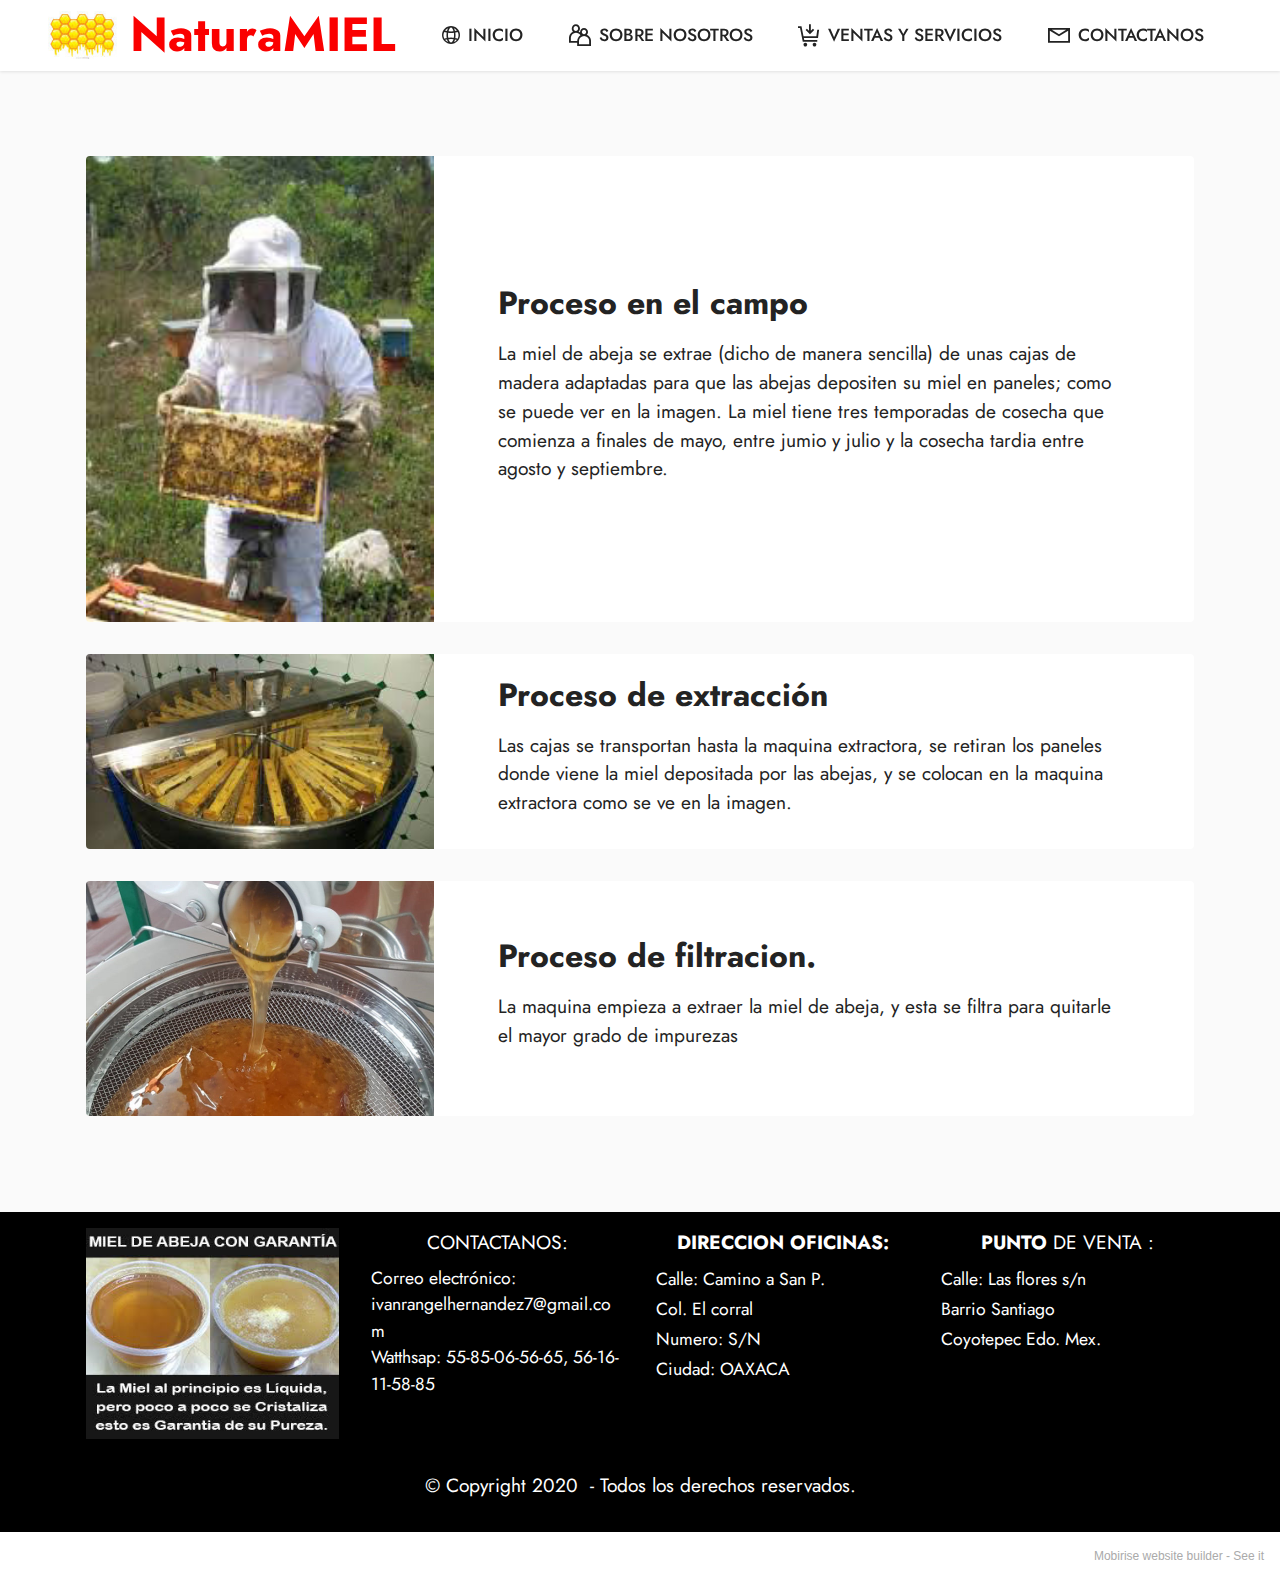
==== page5.html @ b6a9af8c "Add files via upload" ====
<!DOCTYPE html>
<html  >
<head>
  <!-- Site made with Mobirise Website Builder v5.2.0, https://mobirise.com -->
  <meta charset="UTF-8">
  <meta http-equiv="X-UA-Compatible" content="IE=edge">
  <meta name="generator" content="Mobirise v5.2.0, mobirise.com">
  <meta name="viewport" content="width=device-width, initial-scale=1, minimum-scale=1">
  <link rel="shortcut icon" href="assets/images/honeycomb-vector-background-128x90.png" type="image/x-icon">
  <meta name="description" content="">
  
  
  <title>extraccion&nbsp;</title>
  <link rel="stylesheet" href="assets/web/assets/mobirise-icons2/mobirise2.css">
  <link rel="stylesheet" href="assets/tether/tether.min.css">
  <link rel="stylesheet" href="assets/bootstrap/css/bootstrap.min.css">
  <link rel="stylesheet" href="assets/bootstrap/css/bootstrap-grid.min.css">
  <link rel="stylesheet" href="assets/bootstrap/css/bootstrap-reboot.min.css">
  <link rel="stylesheet" href="assets/web/assets/gdpr-plugin/gdpr-styles.css">
  <link rel="stylesheet" href="assets/dropdown/css/style.css">
  <link rel="stylesheet" href="assets/socicon/css/styles.css">
  <link rel="stylesheet" href="assets/theme/css/style.css">
  <link rel="preload" as="style" href="assets/mobirise/css/mbr-additional.css"><link rel="stylesheet" href="assets/mobirise/css/mbr-additional.css" type="text/css">
  
  
  
  
</head>
<body>
  
  <section class="menu menu2 cid-sdBqnaaaSC" once="menu" id="menu2-14">
    
    <nav class="navbar navbar-dropdown navbar-fixed-top navbar-expand-lg">
        <div class="container-fluid">
            <div class="navbar-brand">
                <span class="navbar-logo">
                    <a href="https://mobiri.se">
                        <img src="assets/images/honeycomb-vector-background-96x67.jpg" alt="Mobirise" style="height: 3rem;">
                    </a>
                </span>
                <span class="navbar-caption-wrap"><a class="navbar-caption text-secondary text-primary display-2" href="index.html">NaturaMIEL&nbsp;</a></span>
            </div>
            <button class="navbar-toggler" type="button" data-toggle="collapse" data-target="#navbarSupportedContent" aria-controls="navbarNavAltMarkup" aria-expanded="false" aria-label="Toggle navigation">
                <div class="hamburger">
                    <span></span>
                    <span></span>
                    <span></span>
                    <span></span>
                </div>
            </button>
            <div class="collapse navbar-collapse" id="navbarSupportedContent">
                <ul class="navbar-nav nav-dropdown nav-right" data-app-modern-menu="true"><li class="nav-item"><a class="nav-link link text-black text-primary display-4" href="index.html"><span class="mobi-mbri mobi-mbri-globe-2 mbr-iconfont mbr-iconfont-btn" style="font-size: 18px;"></span>INICIO</a></li><li class="nav-item"><a class="nav-link link text-black text-primary display-4" href="page6.html"><span class="mobi-mbri mobi-mbri-users mbr-iconfont mbr-iconfont-btn"></span>SOBRE NOSOTROS</a></li>
                    <li class="nav-item"><a class="nav-link link text-black text-primary display-4" href="page1.html"><span class="mobi-mbri mobi-mbri-cart-add mbr-iconfont mbr-iconfont-btn"></span>VENTAS Y SERVICIOS</a></li>
                    <li class="nav-item"><a class="nav-link link text-black text-primary display-4" href="page2.html"><span class="mobi-mbri mobi-mbri-letter mbr-iconfont mbr-iconfont-btn"></span>CONTACTANOS&nbsp;</a>
                    </li></ul>
                
                
            </div>
        </div>
    </nav>
</section>

<section class="features8 cid-sdDfFu7Eoj" xmlns="http://www.w3.org/1999/html" id="features9-16">
    
    

    

    <div class="container">
        <div class="card">
            <div class="card-wrapper">
                <div class="row align-items-center">
                    <div class="col-12 col-md-4">
                        <div class="image-wrapper">
                            <img src="assets/images/images-194x260.jpg" alt="Mobirise">
                        </div>
                    </div>
                    <div class="col-12 col-md">
                        <div class="card-box">
                            <div class="row">
                                <div class="col-md">
                                    <h6 class="card-title mbr-fonts-style display-5"><strong>Proceso en el campo</strong></h6>
                                    <p class="mbr-text mbr-fonts-style display-7">La miel de abeja se extrae (dicho de manera sencilla) de unas cajas de madera adaptadas para que las abejas depositen su miel en paneles; como se puede ver en la imagen. La miel tiene tres temporadas de cosecha que comienza a finales de mayo, entre jumio y julio y la cosecha tardia entre agosto y septiembre.</p>
                                </div>
                                
                                <div></div>
                            </div>
                        </div>
                    </div>
                </div>
            </div>
        </div>
        <div class="card">
            <div class="card-wrapper">
                <div class="row align-items-center">
                    <div class="col-12 col-md-4">
                        <div class="image-wrapper">
                            <img src="assets/images/extracion-miel-300x168.jpg" alt="Mobirise">
                        </div>
                    </div>
                    <div class="col-12 col-md">
                        <div class="card-box">
                            <div class="row">
                                <div class="col-md">
                                    <h6 class="card-title mbr-fonts-style display-5"><strong>Proceso de extracción</strong></h6>
                                    <p class="mbr-text mbr-fonts-style display-7">Las cajas se transportan hasta la maquina extractora, se retiran los paneles donde viene la miel depositada por las abejas, y se colocan en la maquina extractora como se ve en la imagen.</p>
                                </div>
                                
                                <div></div>
                            </div>
                        </div>
                    </div>
                </div>
            </div>
        </div>
        <div class="card">
            <div class="card-wrapper">
                <div class="row align-items-center">
                    <div class="col-12 col-md-4">
                        <div class="image-wrapper">
                            <img src="assets/images/extraccin-en-fro-de-la-miel-de-un-apicultor-696x470.jpg" alt="Mobirise">
                        </div>
                    </div>
                    <div class="col-12 col-md">
                        <div class="card-box">
                            <div class="row">
                                <div class="col-md">
                                    <h6 class="card-title mbr-fonts-style display-5"><strong>Proceso de filtracion.</strong></h6>
                                    <p class="mbr-text mbr-fonts-style display-7">La maquina empieza a extraer la miel de abeja, y esta se filtra para quitarle el mayor grado de impurezas</p>
                                </div>
                                
                                <div></div>
                            </div>
                        </div>
                    </div>
                </div>
            </div>
        </div>
    </div>
</section>

<section class="footer4 cid-sdCWhfjLCg" once="footers" id="footer4-15">

    
    
    <div class="container">
        <div class="row mbr-white">
            <div class="col-6 col-lg-3">
                <div class="media-wrap col-md-12 col-12">
                    <a href="https://mobiri.se/">
                        <img src="assets/images/garantia-la-miel-de-abeja-pura-se-cristaliza-300x250.jpg" alt="Mobirise">
                    </a>
                </div>
            </div>
            <div class="col-12 col-md-6 col-lg-3">
                <h5 class="mbr-section-subtitle mbr-fonts-style mb-2 display-7">CONTACTANOS:</h5>
                <p class="mbr-text mbr-fonts-style mb-4 display-4">Correo electrónico: ivanrangelhernandez7@gmail.com<br>Watthsap: 55-85-06-56-65, 56-16-11-58-85</p>
                
                
            </div>
            <div class="col-12 col-md-6 col-lg-3">
                <h5 class="mbr-section-subtitle mbr-fonts-style mb-2 display-7"><strong>DIRECCION OFICINAS:</strong></h5>
                <ul class="list mbr-fonts-style display-4">
                    <li class="mbr-text item-wrap">Calle: Camino a San P.</li><li class="mbr-text item-wrap">Col. El corral&nbsp;&nbsp;</li><li class="mbr-text item-wrap">Numero: S/N</li><li class="mbr-text item-wrap">Ciudad: OAXACA&nbsp;</li>
                </ul>
            </div>
            <div class="col-12 col-md-6 col-lg-3">
                <h5 class="mbr-section-subtitle mbr-fonts-style mb-2 display-7"><strong>PUNTO </strong>DE VENTA :</h5>
                <ul class="list mbr-fonts-style display-4">
                    <li class="mbr-text item-wrap">Calle: Las flores s/n</li><li class="mbr-text item-wrap">Barrio Santiago&nbsp;</li><li class="mbr-text item-wrap">Coyotepec Edo. Mex.</li>
                </ul>
            </div>
            <div class="col-12 mt-4">
                <p class="mbr-text mb-0 mbr-fonts-style copyright align-center display-7">
                    © Copyright 2020&nbsp; - Todos los derechos reservados.</p>
            </div>
        </div>
    </div>
</section><section style="background-color: #fff; font-family: -apple-system, BlinkMacSystemFont, 'Segoe UI', 'Roboto', 'Helvetica Neue', Arial, sans-serif; color:#aaa; font-size:12px; padding: 0; align-items: center; display: flex;"><a href="https://mobirise.site/m" style="flex: 1 1; height: 3rem; padding-left: 1rem;"></a><p style="flex: 0 0 auto; margin:0; padding-right:1rem;">Mobirise website builder - <a href="https://mobirise.site/n" style="color:#aaa;">See it</a></p></section><script src="assets/web/assets/jquery/jquery.min.js"></script>  <script src="assets/popper/popper.min.js"></script>  <script src="assets/tether/tether.min.js"></script>  <script src="assets/bootstrap/js/bootstrap.min.js"></script>  <script src="assets/smoothscroll/smooth-scroll.js"></script>  <script src="assets/dropdown/js/nav-dropdown.js"></script>  <script src="assets/dropdown/js/navbar-dropdown.js"></script>  <script src="assets/touchswipe/jquery.touch-swipe.min.js"></script>  <script src="assets/theme/js/script.js"></script>  
  
  
</body>
</html>
---- assets/web/assets/mobirise-icons2/mobirise2.css ----
@font-face {
  font-family: 'Moririse2';
  font-display: swap;
  src:  url('mobirise2.eot?f2bix4');
  src:  url('mobirise2.eot?f2bix4#iefix') format('embedded-opentype'),
    url('mobirise2.ttf?f2bix4') format('truetype'),
    url('mobirise2.woff?f2bix4') format('woff'),
    url('mobirise2.svg?f2bix4#mobirise2') format('svg');
  font-weight: normal;
  font-style: normal;
}

[class^="mobi-"], [class*=" mobi-"] {
  /* use !important to prevent issues with browser extensions that change fonts */
  font-family: 'Moririse2' !important;
  speak: none;
  font-style: normal;
  font-weight: normal;
  font-variant: normal;
  text-transform: none;
  line-height: 1;

  /* Better Font Rendering =========== */
  -webkit-font-smoothing: antialiased;
  -moz-osx-font-smoothing: grayscale;
}

.mobi-mbri-add-submenu:before {
  content: "\e900";
}
.mobi-mbri-alert:before {
  content: "\e901";
}
.mobi-mbri-align-center:before {
  content: "\e902";
}
.mobi-mbri-align-justify:before {
  content: "\e903";
}
.mobi-mbri-align-left:before {
  content: "\e904";
}
.mobi-mbri-align-right:before {
  content: "\e905";
}
.mobi-mbri-android:before {
  content: "\e906";
}
.mobi-mbri-apple:before {
  content: "\e907";
}
.mobi-mbri-arrow-down:before {
  content: "\e908";
}
.mobi-mbri-arrow-next:before {
  content: "\e909";
}
.mobi-mbri-arrow-prev:before {
  content: "\e90a";
}
.mobi-mbri-arrow-up:before {
  content: "\e90b";
}
.mobi-mbri-bold:before {
  content: "\e90c";
}
.mobi-mbri-bookmark:before {
  content: "\e90d";
}
.mobi-mbri-bootstrap:before {
  content: "\e90e";
}
.mobi-mbri-briefcase:before {
  content: "\e90f";
}
.mobi-mbri-browse:before {
  content: "\e910";
}
.mobi-mbri-bulleted-list:before {
  content: "\e911";
}
.mobi-mbri-calendar:before {
  content: "\e912";
}
.mobi-mbri-camera:before {
  content: "\e913";
}
.mobi-mbri-cart-add:before {
  content: "\e914";
}
.mobi-mbri-cart-full:before {
  content: "\e915";
}
.mobi-mbri-cash:before {
  content: "\e916";
}
.mobi-mbri-change-style:before {
  content: "\e917";
}
.mobi-mbri-chat:before {
  content: "\e918";
}
.mobi-mbri-clock:before {
  content: "\e919";
}
.mobi-mbri-close:before {
  content: "\e91a";
}
.mobi-mbri-cloud:before {
  content: "\e91b";
}
.mobi-mbri-code:before {
  content: "\e91c";
}
.mobi-mbri-contact-form:before {
  content: "\e91d";
}
.mobi-mbri-credit-card:before {
  content: "\e91e";
}
.mobi-mbri-cursor-click:before {
  content: "\e91f";
}
.mobi-mbri-cust-feedback:before {
  content: "\e920";
}
.mobi-mbri-database:before {
  content: "\e921";
}
.mobi-mbri-delivery:before {
  content: "\e922";
}
.mobi-mbri-desktop:before {
  content: "\e923";
}
.mobi-mbri-devices:before {
  content: "\e924";
}
.mobi-mbri-down:before {
  content: "\e925";
}
.mobi-mbri-download-2:before {
  content: "\e926";
}
.mobi-mbri-download:before {
  content: "\e927";
}
.mobi-mbri-drag-n-drop-2:before {
  content: "\e928";
}
.mobi-mbri-drag-n-drop:before {
  content: "\e929";
}
.mobi-mbri-edit-2:before {
  content: "\e92a";
}
.mobi-mbri-edit:before {
  content: "\e92b";
}
.mobi-mbri-error:before {
  content: "\e92c";
}
.mobi-mbri-extension:before {
  content: "\e92d";
}
.mobi-mbri-features:before {
  content: "\e92e";
}
.mobi-mbri-file:before {
  content: "\e92f";
}
.mobi-mbri-flag:before {
  content: "\e930";
}
.mobi-mbri-folder:before {
  content: "\e931";
}
.mobi-mbri-gift:before {
  content: "\e932";
}
.mobi-mbri-github:before {
  content: "\e933";
}
.mobi-mbri-globe-2:before {
  content: "\e934";
}
.mobi-mbri-globe:before {
  content: "\e935";
}
.mobi-mbri-growing-chart:before {
  content: "\e936";
}
.mobi-mbri-hearth:before {
  content: "\e937";
}
.mobi-mbri-help:before {
  content: "\e938";
}
.mobi-mbri-home:before {
  content: "\e939";
}
.mobi-mbri-hot-cup:before {
  content: "\e93a";
}
.mobi-mbri-idea:before {
  content: "\e93b";
}
.mobi-mbri-image-gallery:before {
  content: "\e93c";
}
.mobi-mbri-image-slider:before {
  content: "\e93d";
}
.mobi-mbri-info:before {
  content: "\e93e";
}
.mobi-mbri-italic:before {
  content: "\e93f";
}
.mobi-mbri-key:before {
  content: "\e940";
}
.mobi-mbri-laptop:before {
  content: "\e941";
}
.mobi-mbri-layers:before {
  content: "\e942";
}
.mobi-mbri-left-right:before {
  content: "\e943";
}
.mobi-mbri-left:before {
  content: "\e944";
}
.mobi-mbri-letter:before {
  content: "\e945";
}
.mobi-mbri-like:before {
  content: "\e946";
}
.mobi-mbri-link:before {
  content: "\e947";
}
.mobi-mbri-lock:before {
  content: "\e948";
}
.mobi-mbri-login:before {
  content: "\e949";
}
.mobi-mbri-logout:before {
  content: "\e94a";
}
.mobi-mbri-magic-stick:before {
  content: "\e94b";
}
.mobi-mbri-map-pin:before {
  content: "\e94c";
}
.mobi-mbri-menu:before {
  content: "\e94d";
}
.mobi-mbri-mobile-2:before {
  content: "\e94e";
}
.mobi-mbri-mobile-horizontal:before {
  content: "\e94f";
}
.mobi-mbri-mobile:before {
  content: "\e950";
}
.mobi-mbri-mobirise:before {
  content: "\e951";
}
.mobi-mbri-more-horizontal:before {
  content: "\e952";
}
.mobi-mbri-more-vertical:before {
  content: "\e953";
}
.mobi-mbri-music:before {
  content: "\e954";
}
.mobi-mbri-new-file:before {
  content: "\e955";
}
.mobi-mbri-numbered-list:before {
  content: "\e956";
}
.mobi-mbri-opened-folder:before {
  content: "\e957";
}
.mobi-mbri-pages:before {
  content: "\e958";
}
.mobi-mbri-paper-plane:before {
  content: "\e959";
}
.mobi-mbri-paperclip:before {
  content: "\e95a";
}
.mobi-mbri-phone:before {
  content: "\e95b";
}
.mobi-mbri-photo:before {
  content: "\e95c";
}
.mobi-mbri-photos:before {
  content: "\e95d";
}
.mobi-mbri-pin:before {
  content: "\e95e";
}
.mobi-mbri-play:before {
  content: "\e95f";
}
.mobi-mbri-plus:before {
  content: "\e960";
}
.mobi-mbri-preview:before {
  content: "\e961";
}
.mobi-mbri-print:before {
  content: "\e962";
}
.mobi-mbri-protect:before {
  content: "\e963";
}
.mobi-mbri-question:before {
  content: "\e964";
}
.mobi-mbri-quote-left:before {
  content: "\e965";
}
.mobi-mbri-quote-right:before {
  content: "\e966";
}
.mobi-mbri-redo:before {
  content: "\e967";
}
.mobi-mbri-refresh:before {
  content: "\e968";
}
.mobi-mbri-responsive-2:before {
  content: "\e969";
}
.mobi-mbri-responsive:before {
  content: "\e96a";
}
.mobi-mbri-right:before {
  content: "\e96b";
}
.mobi-mbri-rocket:before {
  content: "\e96c";
}
.mobi-mbri-sad-face:before {
  content: "\e96d";
}
.mobi-mbri-sale:before {
  content: "\e96e";
}
.mobi-mbri-save:before {
  content: "\e96f";
}
.mobi-mbri-search:before {
  content: "\e970";
}
.mobi-mbri-setting-2:before {
  content: "\e971";
}
.mobi-mbri-setting-3:before {
  content: "\e972";
}
.mobi-mbri-setting:before {
  content: "\e973";
}
.mobi-mbri-share:before {
  content: "\e974";
}
.mobi-mbri-shopping-bag:before {
  content: "\e975";
}
.mobi-mbri-shopping-basket:before {
  content: "\e976";
}
.mobi-mbri-shopping-cart:before {
  content: "\e977";
}
.mobi-mbri-sites:before {
  content: "\e978";
}
.mobi-mbri-smile-face:before {
  content: "\e979";
}
.mobi-mbri-speed:before {
  content: "\e97a";
}
.mobi-mbri-star:before {
  content: "\e97b";
}
.mobi-mbri-success:before {
  content: "\e97c";
}
.mobi-mbri-sun:before {
  content: "\e97d";
}
.mobi-mbri-sun2:before {
  content: "\e97e";
}
.mobi-mbri-tablet-vertical:before {
  content: "\e97f";
}
.mobi-mbri-tablet:before {
  content: "\e980";
}
.mobi-mbri-target:before {
  content: "\e981";
}
.mobi-mbri-timer:before {
  content: "\e982";
}
.mobi-mbri-to-ftp:before {
  content: "\e983";
}
.mobi-mbri-to-local-drive:before {
  content: "\e984";
}
.mobi-mbri-touch-swipe:before {
  content: "\e985";
}
.mobi-mbri-touch:before {
  content: "\e986";
}
.mobi-mbri-trash:before {
  content: "\e987";
}
.mobi-mbri-underline:before {
  content: "\e988";
}
.mobi-mbri-undo:before {
  content: "\e989";
}
.mobi-mbri-unlink:before {
  content: "\e98a";
}
.mobi-mbri-unlock:before {
  content: "\e98b";
}
.mobi-mbri-up-down:before {
  content: "\e98c";
}
.mobi-mbri-up:before {
  content: "\e98d";
}
.mobi-mbri-update:before {
  content: "\e98e";
}
.mobi-mbri-upload-2:before {
  content: "\e98f";
}
.mobi-mbri-upload:before {
  content: "\e990";
}
.mobi-mbri-user-2:before {
  content: "\e991";
}
.mobi-mbri-user:before {
  content: "\e992";
}
.mobi-mbri-users:before {
  content: "\e993";
}
.mobi-mbri-video-play:before {
  content: "\e994";
}
.mobi-mbri-video:before {
  content: "\e995";
}
.mobi-mbri-watch:before {
  content: "\e996";
}
.mobi-mbri-website-theme-2:before {
  content: "\e997";
}
.mobi-mbri-website-theme:before {
  content: "\e998";
}
.mobi-mbri-wifi:before {
  content: "\e999";
}
.mobi-mbri-windows:before {
  content: "\e99a";
}
.mobi-mbri-zoom-in:before {
  content: "\e99b";
}
.mobi-mbri-zoom-out:before {
  content: "\e99c";
}
---- assets/web/assets/gdpr-plugin/gdpr-styles.css ----
.gdpr-block {
    padding: 10px;
    font-size: 14px;
    display: block;
    width: 100%;
    text-align: center;
}
.gdpr-block.covert {
	display: none;
}
.textGDPR {
    position: relative;
}
.gdpr-block label span.textGDPR input[name='gdpr']{
    width: 15px;
    height: 15px;
    margin: 0;
    position: absolute;
    top: 3px;
    left: -20px;
}
.gdpr-block label {
    color: #a7a7a7;
    vertical-align: middle;
    user-select: none;
    margin-bottom: 0;
}
---- assets/dropdown/css/style.css ----
.navbar-dropdown {
  left: 0;
  padding: 0;
  position: absolute;
  right: 0;
  top: 0;
  transition: all 0.45s ease;
  z-index: 1030;
  background: #282828; }
  .navbar-dropdown .navbar-logo {
    margin-right: 0.8rem;
    transition: margin 0.3s ease-in-out;
    vertical-align: middle; }
    .navbar-dropdown .navbar-logo img {
      height: 3.125rem;
      transition: all 0.3s ease-in-out; }
    .navbar-dropdown .navbar-logo.mbr-iconfont {
      font-size: 3.125rem;
      line-height: 3.125rem; }
  .navbar-dropdown .navbar-caption {
    font-weight: 700;
    white-space: normal;
    vertical-align: -4px;
    line-height: 3.125rem !important; }
    .navbar-dropdown .navbar-caption, .navbar-dropdown .navbar-caption:hover {
      color: inherit;
      text-decoration: none; }
  .navbar-dropdown .mbr-iconfont + .navbar-caption {
    vertical-align: -1px; }
  .navbar-dropdown.navbar-fixed-top {
    position: fixed; }
  .navbar-dropdown .navbar-brand span {
    vertical-align: -4px; }
  .navbar-dropdown.bg-color.transparent {
    background: none; }
  .navbar-dropdown.navbar-short .navbar-brand {
    padding: 0.625rem 0; }
    .navbar-dropdown.navbar-short .navbar-brand span {
      vertical-align: -1px; }
  .navbar-dropdown.navbar-short .navbar-caption {
    line-height: 2.375rem !important;
    vertical-align: -2px; }
  .navbar-dropdown.navbar-short .navbar-logo {
    margin-right: 0.5rem; }
    .navbar-dropdown.navbar-short .navbar-logo img {
      height: 2.375rem; }
    .navbar-dropdown.navbar-short .navbar-logo.mbr-iconfont {
      font-size: 2.375rem;
      line-height: 2.375rem; }
  .navbar-dropdown.navbar-short .mbr-table-cell {
    height: 3.625rem; }
  .navbar-dropdown .navbar-close {
    left: 0.6875rem;
    position: fixed;
    top: 0.75rem;
    z-index: 1000; }
  .navbar-dropdown .hamburger-icon {
    content: "";
    display: inline-block;
    vertical-align: middle;
    width: 16px;
    -webkit-box-shadow: 0 -6px 0 1px #282828,0 0 0 1px #282828,0 6px 0 1px #282828;
    -moz-box-shadow: 0 -6px 0 1px #282828,0 0 0 1px #282828,0 6px 0 1px #282828;
    box-shadow: 0 -6px 0 1px #282828,0 0 0 1px #282828,0 6px 0 1px #282828; }

.dropdown-menu .dropdown-toggle[data-toggle="dropdown-submenu"]::after {
  border-bottom: 0.35em solid transparent;
  border-left: 0.35em solid;
  border-right: 0;
  border-top: 0.35em solid transparent;
  margin-left: 0.3rem; }

.dropdown-menu .dropdown-item:focus {
  outline: 0; }

.nav-dropdown {
  font-size: 0.75rem;
  font-weight: 500;
  height: auto !important; }
  .nav-dropdown .nav-btn {
    padding-left: 1rem; }
  .nav-dropdown .link {
    margin: .667em 1.667em;
    font-weight: 500;
    padding: 0;
    transition: color .2s ease-in-out; }
    .nav-dropdown .link.dropdown-toggle {
      margin-right: 2.583em; }
      .nav-dropdown .link.dropdown-toggle::after {
        margin-left: .25rem;
        border-top: 0.35em solid;
        border-right: 0.35em solid transparent;
        border-left: 0.35em solid transparent;
        border-bottom: 0; }
      .nav-dropdown .link.dropdown-toggle[aria-expanded="true"] {
        margin: 0;
        padding: 0.667em 3.263em  0.667em 1.667em; }
  .nav-dropdown .link::after,
  .nav-dropdown .dropdown-item::after {
    color: inherit; }
  .nav-dropdown .btn {
    font-size: 0.75rem;
    font-weight: 700;
    letter-spacing: 0;
    margin-bottom: 0;
    padding-left: 1.25rem;
    padding-right: 1.25rem; }
  .nav-dropdown .dropdown-menu {
    border-radius: 0;
    border: 0;
    left: 0;
    margin: 0;
    padding-bottom: 1.25rem;
    padding-top: 1.25rem;
    position: relative; }
  .nav-dropdown .dropdown-submenu {
    margin-left: 0.125rem;
    top: 0; }
  .nav-dropdown .dropdown-item {
    font-weight: 500;
    line-height: 2;
    padding: 0.3846em 4.615em 0.3846em 1.5385em;
    position: relative;
    transition: color .2s ease-in-out, background-color .2s ease-in-out; }
    .nav-dropdown .dropdown-item::after {
      margin-top: -0.3077em;
      position: absolute;
      right: 1.1538em;
      top: 50%; }
    .nav-dropdown .dropdown-item:focus, .nav-dropdown .dropdown-item:hover {
      background: none; }

@media (max-width: 767px) {
  .nav-dropdown.navbar-toggleable-sm {
    bottom: 0;
    display: none;
    left: 0;
    overflow-x: hidden;
    position: fixed;
    top: 0;
    transform: translateX(-100%);
    -ms-transform: translateX(-100%);
    -webkit-transform: translateX(-100%);
    width: 18.75rem;
    z-index: 999; } }
.nav-dropdown.navbar-toggleable-xl {
  bottom: 0;
  display: none;
  left: 0;
  overflow-x: hidden;
  position: fixed;
  top: 0;
  transform: translateX(-100%);
  -ms-transform: translateX(-100%);
  -webkit-transform: translateX(-100%);
  width: 18.75rem;
  z-index: 999; }

.nav-dropdown-sm {
  display: block !important;
  overflow-x: hidden;
  overflow: auto;
  padding-top: 3.875rem; }
  .nav-dropdown-sm::after {
    content: "";
    display: block;
    height: 3rem;
    width: 100%; }
  .nav-dropdown-sm.collapse.in ~ .navbar-close {
    display: block !important; }
  .nav-dropdown-sm.collapsing, .nav-dropdown-sm.collapse.in {
    transform: translateX(0);
    -ms-transform: translateX(0);
    -webkit-transform: translateX(0);
    transition: all 0.25s ease-out;
    -webkit-transition: all 0.25s ease-out;
    background: #282828; }
  .nav-dropdown-sm.collapsing[aria-expanded="false"] {
    transform: translateX(-100%);
    -ms-transform: translateX(-100%);
    -webkit-transform: translateX(-100%); }
  .nav-dropdown-sm .nav-item {
    display: block;
    margin-left: 0 !important;
    padding-left: 0; }
  .nav-dropdown-sm .link,
  .nav-dropdown-sm .dropdown-item {
    border-top: 1px dotted rgba(255, 255, 255, 0.1);
    font-size: 0.8125rem;
    line-height: 1.6;
    margin: 0 !important;
    padding: 0.875rem 2.4rem 0.875rem 1.5625rem !important;
    position: relative;
    white-space: normal; }
    .nav-dropdown-sm .link:focus, .nav-dropdown-sm .link:hover,
    .nav-dropdown-sm .dropdown-item:focus,
    .nav-dropdown-sm .dropdown-item:hover {
      background: rgba(0, 0, 0, 0.2) !important;
      color: #c0a375; }
  .nav-dropdown-sm .nav-btn {
    position: relative;
    padding: 1.5625rem 1.5625rem 0 1.5625rem; }
    .nav-dropdown-sm .nav-btn::before {
      border-top: 1px dotted rgba(255, 255, 255, 0.1);
      content: "";
      left: 0;
      position: absolute;
      top: 0;
      width: 100%; }
    .nav-dropdown-sm .nav-btn + .nav-btn {
      padding-top: 0.625rem; }
      .nav-dropdown-sm .nav-btn + .nav-btn::before {
        display: none; }
  .nav-dropdown-sm .btn {
    padding: 0.625rem 0; }
  .nav-dropdown-sm .dropdown-toggle[data-toggle="dropdown-submenu"]::after {
    margin-left: .25rem;
    border-top: 0.35em solid;
    border-right: 0.35em solid transparent;
    border-left: 0.35em solid transparent;
    border-bottom: 0; }
  .nav-dropdown-sm .dropdown-toggle[data-toggle="dropdown-submenu"][aria-expanded="true"]::after {
    border-top: 0;
    border-right: 0.35em solid transparent;
    border-left: 0.35em solid transparent;
    border-bottom: 0.35em solid; }
  .nav-dropdown-sm .dropdown-menu {
    margin: 0;
    padding: 0;
    position: relative;
    top: 0;
    left: 0;
    width: 100%;
    border: 0;
    float: none;
    border-radius: 0;
    background: none; }
  .nav-dropdown-sm .dropdown-submenu {
    left: 100%;
    margin-left: 0.125rem;
    margin-top: -1.25rem;
    top: 0; }

.navbar-toggleable-sm .nav-dropdown .dropdown-menu {
  position: absolute; }

.navbar-toggleable-sm .nav-dropdown .dropdown-submenu {
  left: 100%;
  margin-left: 0.125rem;
  margin-top: -1.25rem;
  top: 0; }

.navbar-toggleable-sm.opened .nav-dropdown .dropdown-menu {
  position: relative; }

.navbar-toggleable-sm.opened .nav-dropdown .dropdown-submenu {
  left: 0;
  margin-left: 00rem;
  margin-top: 0rem;
  top: 0; }

.is-builder .nav-dropdown.collapsing {
  transition: none !important; }

/*# sourceMappingURL=style.css.map */
---- assets/socicon/css/styles.css ----
@charset "UTF-8";

@font-face {
  font-family: 'Socicon';
  src:  url('../fonts/socicon.eot');
  src:  url('../fonts/socicon.eot?#iefix') format('embedded-opentype'),
    url('../fonts/socicon.woff2') format('woff2'),
    url('../fonts/socicon.ttf') format('truetype'),
    url('../fonts/socicon.woff') format('woff'),
    url('../fonts/socicon.svg#socicon') format('svg');
  font-weight: normal;
  font-style: normal;
}

[data-icon]:before {
  font-family: "socicon" !important;
  content: attr(data-icon);
  font-style: normal !important;
  font-weight: normal !important;
  font-variant: normal !important;
  text-transform: none !important;
  speak: none;
  line-height: 1;
  -webkit-font-smoothing: antialiased;
  -moz-osx-font-smoothing: grayscale;
}

[class^="socicon-"], [class*=" socicon-"] {
  /* use !important to prevent issues with browser extensions that change fonts */
  font-family: 'Socicon' !important;
  speak: none;
  font-style: normal;
  font-weight: normal;
  font-variant: normal;
  text-transform: none;
  line-height: 1;

  /* Better Font Rendering =========== */
  -webkit-font-smoothing: antialiased;
  -moz-osx-font-smoothing: grayscale;
}

.socicon-eitaa:before {
  content: "\e97c";
}
.socicon-soroush:before {
  content: "\e97d";
}
.socicon-bale:before {
  content: "\e97e";
}
.socicon-zazzle:before {
  content: "\e97b";
}
.socicon-society6:before {
  content: "\e97a";
}
.socicon-redbubble:before {
  content: "\e979";
}
.socicon-avvo:before {
  content: "\e978";
}
.socicon-stitcher:before {
  content: "\e977";
}
.socicon-googlehangouts:before {
  content: "\e974";
}
.socicon-dlive:before {
  content: "\e975";
}
.socicon-vsco:before {
  content: "\e976";
}
.socicon-flipboard:before {
  content: "\e973";
}
.socicon-ubuntu:before {
  content: "\e958";
}
.socicon-artstation:before {
  content: "\e959";
}
.socicon-invision:before {
  content: "\e95a";
}
.socicon-torial:before {
  content: "\e95b";
}
.socicon-collectorz:before {
  content: "\e95c";
}
.socicon-seenthis:before {
  content: "\e95d";
}
.socicon-googleplaymusic:before {
  content: "\e95e";
}
.socicon-debian:before {
  content: "\e95f";
}
.socicon-filmfreeway:before {
  content: "\e960";
}
.socicon-gnome:before {
  content: "\e961";
}
.socicon-itchio:before {
  content: "\e962";
}
.socicon-jamendo:before {
  content: "\e963";
}
.socicon-mix:before {
  content: "\e964";
}
.socicon-sharepoint:before {
  content: "\e965";
}
.socicon-tinder:before {
  content: "\e966";
}
.socicon-windguru:before {
  content: "\e967";
}
.socicon-cdbaby:before {
  content: "\e968";
}
.socicon-elementaryos:before {
  content: "\e969";
}
.socicon-stage32:before {
  content: "\e96a";
}
.socicon-tiktok:before {
  content: "\e96b";
}
.socicon-gitter:before {
  content: "\e96c";
}
.socicon-letterboxd:before {
  content: "\e96d";
}
.socicon-threema:before {
  content: "\e96e";
}
.socicon-splice:before {
  content: "\e96f";
}
.socicon-metapop:before {
  content: "\e970";
}
.socicon-naver:before {
  content: "\e971";
}
.socicon-remote:before {
  content: "\e972";
}
.socicon-internet:before {
  content: "\e957";
}
.socicon-moddb:before {
  content: "\e94b";
}
.socicon-indiedb:before {
  content: "\e94c";
}
.socicon-traxsource:before {
  content: "\e94d";
}
.socicon-gamefor:before {
  content: "\e94e";
}
.socicon-pixiv:before {
  content: "\e94f";
}
.socicon-myanimelist:before {
  content: "\e950";
}
.socicon-blackberry:before {
  content: "\e951";
}
.socicon-wickr:before {
  content: "\e952";
}
.socicon-spip:before {
  content: "\e953";
}
.socicon-napster:before {
  content: "\e954";
}
.socicon-beatport:before {
  content: "\e955";
}
.socicon-hackerone:before {
  content: "\e956";
}
.socicon-hackernews:before {
  content: "\e946";
}
.socicon-smashwords:before {
  content: "\e947";
}
.socicon-kobo:before {
  content: "\e948";
}
.socicon-bookbub:before {
  content: "\e949";
}
.socicon-mailru:before {
  content: "\e94a";
}
.socicon-gitlab:before {
  content: "\e945";
}
.socicon-instructables:before {
  content: "\e944";
}
.socicon-portfolio:before {
  content: "\e943";
}
.socicon-codered:before {
  content: "\e940";
}
.socicon-origin:before {
  content: "\e941";
}
.socicon-nextdoor:before {
  content: "\e942";
}
.socicon-udemy:before {
  content: "\e93f";
}
.socicon-livemaster:before {
  content: "\e93e";
}
.socicon-crunchbase:before {
  content: "\e93b";
}
.socicon-homefy:before {
  content: "\e93c";
}
.socicon-calendly:before {
  content: "\e93d";
}
.socicon-realtor:before {
  content: "\e90f";
}
.socicon-tidal:before {
  content: "\e910";
}
.socicon-qobuz:before {
  content: "\e911";
}
.socicon-natgeo:before {
  content: "\e912";
}
.socicon-mastodon:before {
  content: "\e913";
}
.socicon-unsplash:before {
  content: "\e914";
}
.socicon-homeadvisor:before {
  content: "\e915";
}
.socicon-angieslist:before {
  content: "\e916";
}
.socicon-codepen:before {
  content: "\e917";
}
.socicon-slack:before {
  content: "\e918";
}
.socicon-openaigym:before {
  content: "\e919";
}
.socicon-logmein:before {
  content: "\e91a";
}
.socicon-fiverr:before {
  content: "\e91b";
}
.socicon-gotomeeting:before {
  content: "\e91c";
}
.socicon-aliexpress:before {
  content: "\e91d";
}
.socicon-guru:before {
  content: "\e91e";
}
.socicon-appstore:before {
  content: "\e91f";
}
.socicon-homes:before {
  content: "\e920";
}
.socicon-zoom:before {
  content: "\e921";
}
.socicon-alibaba:before {
  content: "\e922";
}
.socicon-craigslist:before {
  content: "\e923";
}
.socicon-wix:before {
  content: "\e924";
}
.socicon-redfin:before {
  content: "\e925";
}
.socicon-googlecalendar:before {
  content: "\e926";
}
.socicon-shopify:before {
  content: "\e927";
}
.socicon-freelancer:before {
  content: "\e928";
}
.socicon-seedrs:before {
  content: "\e929";
}
.socicon-bing:before {
  content: "\e92a";
}
.socicon-doodle:before {
  content: "\e92b";
}
.socicon-bonanza:before {
  content: "\e92c";
}
.socicon-squarespace:before {
  content: "\e92d";
}
.socicon-toptal:before {
  content: "\e92e";
}
.socicon-gust:before {
  content: "\e92f";
}
.socicon-ask:before {
  content: "\e930";
}
.socicon-trulia:before {
  content: "\e931";
}
.socicon-loomly:before {
  content: "\e932";
}
.socicon-ghost:before {
  content: "\e933";
}
.socicon-upwork:before {
  content: "\e934";
}
.socicon-fundable:before {
  content: "\e935";
}
.socicon-booking:before {
  content: "\e936";
}
.socicon-googlemaps:before {
  content: "\e937";
}
.socicon-zillow:before {
  content: "\e938";
}
.socicon-niconico:before {
  content: "\e939";
}
.socicon-toneden:before {
  content: "\e93a";
}
.socicon-augment:before {
  content: "\e908";
}
.socicon-bitbucket:before {
  content: "\e909";
}
.socicon-fyuse:before {
  content: "\e90a";
}
.socicon-yt-gaming:before {
  content: "\e90b";
}
.socicon-sketchfab:before {
  content: "\e90c";
}
.socicon-mobcrush:before {
  content: "\e90d";
}
.socicon-microsoft:before {
  content: "\e90e";
}
.socicon-pandora:before {
  content: "\e907";
}
.socicon-messenger:before {
  content: "\e906";
}
.socicon-gamewisp:before {
  content: "\e905";
}
.socicon-bloglovin:before {
  content: "\e904";
}
.socicon-tunein:before {
  content: "\e903";
}
.socicon-gamejolt:before {
  content: "\e901";
}
.socicon-trello:before {
  content: "\e902";
}
.socicon-spreadshirt:before {
  content: "\e900";
}
.socicon-500px:before {
  content: "\e000";
}
.socicon-8tracks:before {
  content: "\e001";
}
.socicon-airbnb:before {
  content: "\e002";
}
.socicon-alliance:before {
  content: "\e003";
}
.socicon-amazon:before {
  content: "\e004";
}
.socicon-amplement:before {
  content: "\e005";
}
.socicon-android:before {
  content: "\e006";
}
.socicon-angellist:before {
  content: "\e007";
}
.socicon-apple:before {
  content: "\e008";
}
.socicon-appnet:before {
  content: "\e009";
}
.socicon-baidu:before {
  content: "\e00a";
}
.socicon-bandcamp:before {
  content: "\e00b";
}
.socicon-battlenet:before {
  content: "\e00c";
}
.socicon-mixer:before {
  content: "\e00d";
}
.socicon-bebee:before {
  content: "\e00e";
}
.socicon-bebo:before {
  content: "\e00f";
}
.socicon-behance:before {
  content: "\e010";
}
.socicon-blizzard:before {
  content: "\e011";
}
.socicon-blogger:before {
  content: "\e012";
}
.socicon-buffer:before {
  content: "\e013";
}
.socicon-chrome:before {
  content: "\e014";
}
.socicon-coderwall:before {
  content: "\e015";
}
.socicon-curse:before {
  content: "\e016";
}
.socicon-dailymotion:before {
  content: "\e017";
}
.socicon-deezer:before {
  content: "\e018";
}
.socicon-delicious:before {
  content: "\e019";
}
.socicon-deviantart:before {
  content: "\e01a";
}
.socicon-diablo:before {
  content: "\e01b";
}
.socicon-digg:before {
  content: "\e01c";
}
.socicon-discord:before {
  content: "\e01d";
}
.socicon-disqus:before {
  content: "\e01e";
}
.socicon-douban:before {
  content: "\e01f";
}
.socicon-draugiem:before {
  content: "\e020";
}
.socicon-dribbble:before {
  content: "\e021";
}
.socicon-drupal:before {
  content: "\e022";
}
.socicon-ebay:before {
  content: "\e023";
}
.socicon-ello:before {
  content: "\e024";
}
.socicon-endomodo:before {
  content: "\e025";
}
.socicon-envato:before {
  content: "\e026";
}
.socicon-etsy:before {
  content: "\e027";
}
.socicon-facebook:before {
  content: "\e028";
}
.socicon-feedburner:before {
  content: "\e029";
}
.socicon-filmweb:before {
  content: "\e02a";
}
.socicon-firefox:before {
  content: "\e02b";
}
.socicon-flattr:before {
  content: "\e02c";
}
.socicon-flickr:before {
  content: "\e02d";
}
.socicon-formulr:before {
  content: "\e02e";
}
.socicon-forrst:before {
  content: "\e02f";
}
.socicon-foursquare:before {
  content: "\e030";
}
.socicon-friendfeed:before {
  content: "\e031";
}
.socicon-github:before {
  content: "\e032";
}
.socicon-goodreads:before {
  content: "\e033";
}
.socicon-google:before {
  content: "\e034";
}
.socicon-googlescholar:before {
  content: "\e035";
}
.socicon-googlegroups:before {
  content: "\e036";
}
.socicon-googlephotos:before {
  content: "\e037";
}
.socicon-googleplus:before {
  content: "\e038";
}
.socicon-grooveshark:before {
  content: "\e039";
}
.socicon-hackerrank:before {
  content: "\e03a";
}
.socicon-hearthstone:before {
  content: "\e03b";
}
.socicon-hellocoton:before {
  content: "\e03c";
}
.socicon-heroes:before {
  content: "\e03d";
}
.socicon-smashcast:before {
  content: "\e03e";
}
.socicon-horde:before {
  content: "\e03f";
}
.socicon-houzz:before {
  content: "\e040";
}
.socicon-icq:before {
  content: "\e041";
}
.socicon-identica:before {
  content: "\e042";
}
.socicon-imdb:before {
  content: "\e043";
}
.socicon-instagram:before {
  content: "\e044";
}
.socicon-issuu:before {
  content: "\e045";
}
.socicon-istock:before {
  content: "\e046";
}
.socicon-itunes:before {
  content: "\e047";
}
.socicon-keybase:before {
  content: "\e048";
}
.socicon-lanyrd:before {
  content: "\e049";
}
.socicon-lastfm:before {
  content: "\e04a";
}
.socicon-line:before {
  content: "\e04b";
}
.socicon-linkedin:before {
  content: "\e04c";
}
.socicon-livejournal:before {
  content: "\e04d";
}
.socicon-lyft:before {
  content: "\e04e";
}
.socicon-macos:before {
  content: "\e04f";
}
.socicon-mail:before {
  content: "\e050";
}
.socicon-medium:before {
  content: "\e051";
}
.socicon-meetup:before {
  content: "\e052";
}
.socicon-mixcloud:before {
  content: "\e053";
}
.socicon-modelmayhem:before {
  content: "\e054";
}
.socicon-mumble:before {
  content: "\e055";
}
.socicon-myspace:before {
  content: "\e056";
}
.socicon-newsvine:before {
  content: "\e057";
}
.socicon-nintendo:before {
  content: "\e058";
}
.socicon-npm:before {
  content: "\e059";
}
.socicon-odnoklassniki:before {
  content: "\e05a";
}
.socicon-openid:before {
  content: "\e05b";
}
.socicon-opera:before {
  content: "\e05c";
}
.socicon-outlook:before {
  content: "\e05d";
}
.socicon-overwatch:before {
  content: "\e05e";
}
.socicon-patreon:before {
  content: "\e05f";
}
.socicon-paypal:before {
  content: "\e060";
}
.socicon-periscope:before {
  content: "\e061";
}
.socicon-persona:before {
  content: "\e062";
}
.socicon-pinterest:before {
  content: "\e063";
}
.socicon-play:before {
  content: "\e064";
}
.socicon-player:before {
  content: "\e065";
}
.socicon-playstation:before {
  content: "\e066";
}
.socicon-pocket:before {
  content: "\e067";
}
.socicon-qq:before {
  content: "\e068";
}
.socicon-quora:before {
  content: "\e069";
}
.socicon-raidcall:before {
  content: "\e06a";
}
.socicon-ravelry:before {
  content: "\e06b";
}
.socicon-reddit:before {
  content: "\e06c";
}
.socicon-renren:before {
  content: "\e06d";
}
.socicon-researchgate:before {
  content: "\e06e";
}
.socicon-residentadvisor:before {
  content: "\e06f";
}
.socicon-reverbnation:before {
  content: "\e070";
}
.socicon-rss:before {
  content: "\e071";
}
.socicon-sharethis:before {
  content: "\e072";
}
.socicon-skype:before {
  content: "\e073";
}
.socicon-slideshare:before {
  content: "\e074";
}
.socicon-smugmug:before {
  content: "\e075";
}
.socicon-snapchat:before {
  content: "\e076";
}
.socicon-songkick:before {
  content: "\e077";
}
.socicon-soundcloud:before {
  content: "\e078";
}
.socicon-spotify:before {
  content: "\e079";
}
.socicon-stackexchange:before {
  content: "\e07a";
}
.socicon-stackoverflow:before {
  content: "\e07b";
}
.socicon-starcraft:before {
  content: "\e07c";
}
.socicon-stayfriends:before {
  content: "\e07d";
}
.socicon-steam:before {
  content: "\e07e";
}
.socicon-storehouse:before {
  content: "\e07f";
}
.socicon-strava:before {
  content: "\e080";
}
.socicon-streamjar:before {
  content: "\e081";
}
.socicon-stumbleupon:before {
  content: "\e082";
}
.socicon-swarm:before {
  content: "\e083";
}
.socicon-teamspeak:before {
  content: "\e084";
}
.socicon-teamviewer:before {
  content: "\e085";
}
.socicon-technorati:before {
  content: "\e086";
}
.socicon-telegram:before {
  content: "\e087";
}
.socicon-tripadvisor:before {
  content: "\e088";
}
.socicon-tripit:before {
  content: "\e089";
}
.socicon-triplej:before {
  content: "\e08a";
}
.socicon-tumblr:before {
  content: "\e08b";
}
.socicon-twitch:before {
  content: "\e08c";
}
.socicon-twitter:before {
  content: "\e08d";
}
.socicon-uber:before {
  content: "\e08e";
}
.socicon-ventrilo:before {
  content: "\e08f";
}
.socicon-viadeo:before {
  content: "\e090";
}
.socicon-viber:before {
  content: "\e091";
}
.socicon-viewbug:before {
  content: "\e092";
}
.socicon-vimeo:before {
  content: "\e093";
}
.socicon-vine:before {
  content: "\e094";
}
.socicon-vkontakte:before {
  content: "\e095";
}
.socicon-warcraft:before {
  content: "\e096";
}
.socicon-wechat:before {
  content: "\e097";
}
.socicon-weibo:before {
  content: "\e098";
}
.socicon-whatsapp:before {
  content: "\e099";
}
.socicon-wikipedia:before {
  content: "\e09a";
}
.socicon-windows:before {
  content: "\e09b";
}
.socicon-wordpress:before {
  content: "\e09c";
}
.socicon-wykop:before {
  content: "\e09d";
}
.socicon-xbox:before {
  content: "\e09e";
}
.socicon-xing:before {
  content: "\e09f";
}
.socicon-yahoo:before {
  content: "\e0a0";
}
.socicon-yammer:before {
  content: "\e0a1";
}
.socicon-yandex:before {
  content: "\e0a2";
}
.socicon-yelp:before {
  content: "\e0a3";
}
.socicon-younow:before {
  content: "\e0a4";
}
.socicon-youtube:before {
  content: "\e0a5";
}
.socicon-zapier:before {
  content: "\e0a6";
}
.socicon-zerply:before {
  content: "\e0a7";
}
.socicon-zomato:before {
  content: "\e0a8";
}
.socicon-zynga:before {
  content: "\e0a9";
}
---- assets/theme/css/style.css ----
section {
  background-color: #ffffff;
}

body {
  font-style: normal;
  line-height: 1.5;
  font-weight: 400;
  color: #232323;
  position: relative;
}

section,
.container,
.container-fluid {
  position: relative;
  word-wrap: break-word;
}

a.mbr-iconfont:hover {
  text-decoration: none;
}

.article .lead p,
.article .lead ul,
.article .lead ol,
.article .lead pre,
.article .lead blockquote {
  margin-bottom: 0;
}

a {
  font-style: normal;
  font-weight: 400;
  cursor: pointer;
}

a, a:hover {
  text-decoration: none;
}

.mbr-section-title {
  font-style: normal;
  line-height: 1.3;
}

.mbr-section-subtitle {
  line-height: 1.3;
}

.mbr-text {
  font-style: normal;
  line-height: 1.7;
}

h1,
h2,
h3,
h4,
h5,
h6,
.display-1,
.display-2,
.display-4,
.display-5,
.display-7,
span,
p,
a {
  line-height: 1;
  word-break: break-word;
  word-wrap: break-word;
  font-weight: 400;
}

b,
strong {
  font-weight: bold;
}

input:-webkit-autofill, input:-webkit-autofill:hover, input:-webkit-autofill:focus, input:-webkit-autofill:active {
  -webkit-transition-delay: 9999s;
          transition-delay: 9999s;
  -webkit-transition-property: background-color, color;
  transition-property: background-color, color;
}

textarea[type="hidden"] {
  display: none;
}

section {
  background-position: 50% 50%;
  background-repeat: no-repeat;
  background-size: cover;
}

section .mbr-background-video,
section .mbr-background-video-preview {
  position: absolute;
  bottom: 0;
  left: 0;
  right: 0;
  top: 0;
}

.hidden {
  visibility: hidden;
}

.mbr-z-index20 {
  z-index: 20;
}

/*! Base colors */
.mbr-white {
  color: #ffffff;
}

.mbr-black {
  color: #111111;
}

.mbr-bg-white {
  background-color: #ffffff;
}

.mbr-bg-black {
  background-color: #000000;
}

/*! Text-aligns */
.align-left {
  text-align: left;
}

.align-center {
  text-align: center;
}

.align-right {
  text-align: right;
}

/*! Font-weight  */
.mbr-light {
  font-weight: 300;
}

.mbr-regular {
  font-weight: 400;
}

.mbr-semibold {
  font-weight: 500;
}

.mbr-bold {
  font-weight: 700;
}

/*! Media  */
.media-content {
  -ms-flex-preferred-size: 100%;
      flex-basis: 100%;
}

.media-container-row {
  display: -webkit-box;
  display: -ms-flexbox;
  display: flex;
  -webkit-box-orient: horizontal;
  -webkit-box-direction: normal;
      -ms-flex-direction: row;
          flex-direction: row;
  -ms-flex-wrap: wrap;
      flex-wrap: wrap;
  -webkit-box-pack: center;
      -ms-flex-pack: center;
          justify-content: center;
  -ms-flex-line-pack: center;
      align-content: center;
  -webkit-box-align: start;
      -ms-flex-align: start;
          align-items: start;
}

.media-container-row .media-size-item {
  width: 400px;
}

.media-container-column {
  display: -webkit-box;
  display: -ms-flexbox;
  display: flex;
  -webkit-box-orient: vertical;
  -webkit-box-direction: normal;
      -ms-flex-direction: column;
          flex-direction: column;
  -ms-flex-wrap: wrap;
      flex-wrap: wrap;
  -webkit-box-pack: center;
      -ms-flex-pack: center;
          justify-content: center;
  -ms-flex-line-pack: center;
      align-content: center;
  -webkit-box-align: stretch;
      -ms-flex-align: stretch;
          align-items: stretch;
}

.media-container-column > * {
  width: 100%;
}

@media (min-width: 992px) {
  .media-container-row {
    -ms-flex-wrap: nowrap;
        flex-wrap: nowrap;
  }
}

figure {
  margin-bottom: 0;
  overflow: hidden;
}

figure[mbr-media-size] {
  -webkit-transition: width 0.1s;
  transition: width 0.1s;
}

img,
iframe {
  display: block;
  width: 100%;
}

.card {
  background-color: transparent;
  border: none;
}

.card-box {
  width: 100%;
}

.card-img {
  text-align: center;
  -ms-flex-negative: 0;
      flex-shrink: 0;
  -webkit-flex-shrink: 0;
}

.media {
  max-width: 100%;
  margin: 0 auto;
}

.mbr-figure {
  -ms-flex-item-align: center;
      -ms-grid-row-align: center;
      align-self: center;
}

.media-container > div {
  max-width: 100%;
}

.mbr-figure img,
.card-img img {
  width: 100%;
}

@media (max-width: 991px) {
  .media-size-item {
    width: auto !important;
  }
  .media {
    width: auto;
  }
  .mbr-figure {
    width: 100% !important;
  }
}

/*! Buttons */
.mbr-section-btn {
  margin-left: -0.6rem;
  margin-right: -0.6rem;
  font-size: 0;
}

.btn {
  font-weight: 600;
  border-width: 1px;
  font-style: normal;
  margin: 0.6rem 0.6rem;
  white-space: normal;
  -webkit-transition: all 0.2s ease-in-out;
  transition: all 0.2s ease-in-out;
  display: -webkit-inline-box;
  display: -ms-inline-flexbox;
  display: inline-flex;
  -webkit-box-align: center;
      -ms-flex-align: center;
          align-items: center;
  -webkit-box-pack: center;
      -ms-flex-pack: center;
          justify-content: center;
  word-break: break-word;
}

.btn-sm {
  font-weight: 600;
  letter-spacing: 0px;
  -webkit-transition: all 0.3s ease-in-out;
  transition: all 0.3s ease-in-out;
}

.btn-md {
  font-weight: 600;
  letter-spacing: 0px;
  -webkit-transition: all 0.3s ease-in-out;
  transition: all 0.3s ease-in-out;
}

.btn-lg {
  font-weight: 600;
  letter-spacing: 0px;
  -webkit-transition: all 0.3s ease-in-out;
  transition: all 0.3s ease-in-out;
}

.btn-form {
  margin: 0;
}

.btn-form:hover {
  cursor: pointer;
}

nav .mbr-section-btn {
  margin-left: 0rem;
  margin-right: 0rem;
}

/*! Btn icon margin */
.btn .mbr-iconfont,
.btn.btn-sm .mbr-iconfont {
  -webkit-box-ordinal-group: 2;
      -ms-flex-order: 1;
          order: 1;
  cursor: pointer;
  margin-left: 0.5rem;
  vertical-align: sub;
}

.btn.btn-md .mbr-iconfont,
.btn.btn-md .mbr-iconfont {
  margin-left: 0.8rem;
}

.mbr-regular {
  font-weight: 400;
}

.mbr-semibold {
  font-weight: 500;
}

.mbr-bold {
  font-weight: 700;
}

[type="submit"] {
  -webkit-appearance: none;
}

/*! Full-screen */
.mbr-fullscreen .mbr-overlay {
  min-height: 100vh;
}

.mbr-fullscreen {
  display: -webkit-box;
  display: -ms-flexbox;
  display: flex;
  display: -moz-flex;
  display: -ms-flex;
  display: -o-flex;
  -webkit-box-align: center;
      -ms-flex-align: center;
          align-items: center;
  min-height: 100vh;
  padding-top: 3rem;
  padding-bottom: 3rem;
}

/*! Map */
.map {
  height: 25rem;
  position: relative;
}

.map iframe {
  width: 100%;
  height: 100%;
}

/*! Scroll to top arrow */
.mbr-arrow-up {
  bottom: 25px;
  right: 90px;
  position: fixed;
  text-align: right;
  z-index: 5000;
  color: #ffffff;
  font-size: 22px;
}

.mbr-arrow-up a {
  background: rgba(0, 0, 0, 0.2);
  border-radius: 50%;
  color: #fff;
  display: inline-block;
  height: 60px;
  width: 60px;
  border: 2px solid #fff;
  outline-style: none !important;
  position: relative;
  text-decoration: none;
  -webkit-transition: all 0.3s ease-in-out;
  transition: all 0.3s ease-in-out;
  cursor: pointer;
  text-align: center;
}

.mbr-arrow-up a:hover {
  background-color: rgba(0, 0, 0, 0.4);
}

.mbr-arrow-up a i {
  line-height: 60px;
}

.mbr-arrow-up-icon {
  display: block;
  color: #fff;
}

.mbr-arrow-up-icon::before {
  content: "\203a";
  display: inline-block;
  font-family: serif;
  font-size: 22px;
  line-height: 1;
  font-style: normal;
  position: relative;
  top: 6px;
  left: -4px;
  -webkit-transform: rotate(-90deg);
          transform: rotate(-90deg);
}

/*! Arrow Down */
.mbr-arrow {
  position: absolute;
  bottom: 45px;
  left: 50%;
  width: 60px;
  height: 60px;
  cursor: pointer;
  background-color: rgba(80, 80, 80, 0.5);
  border-radius: 50%;
  -webkit-transform: translateX(-50%);
          transform: translateX(-50%);
}

@media (max-width: 767px) {
  .mbr-arrow {
    display: none;
  }
}

.mbr-arrow > a {
  display: inline-block;
  text-decoration: none;
  outline-style: none;
  -webkit-animation: arrowdown 1.7s ease-in-out infinite;
          animation: arrowdown 1.7s ease-in-out infinite;
  color: #ffffff;
}

.mbr-arrow > a > i {
  position: absolute;
  top: -2px;
  left: 15px;
  font-size: 2rem;
}

#scrollToTop a i::before {
  content: "";
  position: absolute;
  display: block;
  border-bottom: 2.5px solid #fff;
  border-left: 2.5px solid #fff;
  width: 27.8%;
  height: 27.8%;
  left: 50%;
  top: 50%;
  -webkit-transform: rotate(135deg);
  transform: translateY(-30%) translateX(-50%) rotate(135deg);
}

@keyframes arrowdown {
  0% {
    -webkit-transform: translateY(0px);
            transform: translateY(0px);
  }
  50% {
    -webkit-transform: translateY(-5px);
            transform: translateY(-5px);
  }
  100% {
    -webkit-transform: translateY(0px);
            transform: translateY(0px);
  }
}

@-webkit-keyframes arrowdown {
  0% {
    -webkit-transform: translateY(0px);
            transform: translateY(0px);
  }
  50% {
    -webkit-transform: translateY(-5px);
            transform: translateY(-5px);
  }
  100% {
    -webkit-transform: translateY(0px);
            transform: translateY(0px);
  }
}

@media (max-width: 500px) {
  .mbr-arrow-up {
    left: 50%;
    right: auto;
  }
}

/*Gradients animation*/
@keyframes gradient-animation {
  from {
    background-position: 0% 100%;
    -webkit-animation-timing-function: ease-in-out;
            animation-timing-function: ease-in-out;
  }
  to {
    background-position: 100% 0%;
    -webkit-animation-timing-function: ease-in-out;
            animation-timing-function: ease-in-out;
  }
}

@-webkit-keyframes gradient-animation {
  from {
    background-position: 0% 100%;
    -webkit-animation-timing-function: ease-in-out;
            animation-timing-function: ease-in-out;
  }
  to {
    background-position: 100% 0%;
    -webkit-animation-timing-function: ease-in-out;
            animation-timing-function: ease-in-out;
  }
}

.bg-gradient {
  background-size: 200% 200%;
  animation: gradient-animation 5s infinite alternate;
  -webkit-animation: gradient-animation 5s infinite alternate;
}

.menu .navbar-brand {
  display: -webkit-flex;
}

.menu .navbar-brand span {
  display: -webkit-box;
  display: -ms-flexbox;
  display: flex;
  display: -webkit-flex;
}

.menu .navbar-brand .navbar-caption-wrap {
  display: -webkit-flex;
}

.menu .navbar-brand .navbar-logo img {
  display: -webkit-flex;
}

@media (min-width: 768px) and (max-width: 991px) {
  .menu .navbar-toggleable-sm .navbar-nav {
    display: -webkit-box;
    display: -ms-flexbox;
  }
}

@media (max-width: 991px) {
  .menu .navbar-collapse {
    max-height: 93.5vh;
  }
  .menu .navbar-collapse.show {
    overflow: auto;
  }
}

@media (min-width: 992px) {
  .menu .navbar-nav.nav-dropdown {
    display: -webkit-flex;
  }
  .menu .navbar-toggleable-sm .navbar-collapse {
    display: -webkit-flex !important;
  }
  .menu .collapsed .navbar-collapse {
    max-height: 93.5vh;
  }
  .menu .collapsed .navbar-collapse.show {
    overflow: auto;
  }
}

@media (max-width: 767px) {
  .menu .navbar-collapse {
    max-height: 80vh;
  }
}

.nav-link .mbr-iconfont {
  margin-right: .5rem;
}

.navbar {
  display: -webkit-flex;
  -webkit-flex-wrap: wrap;
  -webkit-align-items: center;
  -webkit-justify-content: space-between;
}

.navbar-collapse {
  -webkit-flex-basis: 100%;
  -webkit-flex-grow: 1;
  -webkit-align-items: center;
}

.nav-dropdown .link {
  padding: 0.667em 1.667em !important;
  margin: 0 !important;
}

.nav {
  display: -webkit-flex;
  -webkit-flex-wrap: wrap;
}

.row {
  display: -webkit-flex;
  -webkit-flex-wrap: wrap;
}

.justify-content-center {
  -webkit-justify-content: center;
}

.form-inline {
  display: -webkit-flex;
}

.card-wrapper {
  -webkit-flex: 1;
}

.carousel-control {
  z-index: 10;
  display: -webkit-flex;
}

.carousel-controls {
  display: -webkit-flex;
}

.media {
  display: -webkit-flex;
}

.form-group:focus {
  outline: none;
}

.jq-selectbox__select {
  padding: 7px 0;
  position: relative;
}

.jq-selectbox__dropdown {
  overflow: hidden;
  border-radius: 10px;
  position: absolute;
  top: 100%;
  left: 0 !important;
  width: 100% !important;
}

.jq-selectbox__trigger-arrow {
  right: 0;
  -webkit-transform: translateY(-50%);
          transform: translateY(-50%);
}

.jq-selectbox li {
  padding: 1.07em 0.5em;
}

input[type="range"] {
  padding-left: 0 !important;
  padding-right: 0 !important;
}

.modal-dialog,
.modal-content {
  height: 100%;
}

.modal-dialog .carousel-inner {
  height: calc(100vh - 1.75rem);
}

@media (max-width: 575px) {
  .modal-dialog .carousel-inner {
    height: calc(100vh - 1rem);
  }
}

.carousel-item {
  text-align: center;
}

.carousel-item img {
  margin: auto;
}

.navbar-toggler {
  -webkit-align-self: flex-start;
  -ms-flex-item-align: start;
  align-self: flex-start;
  padding: 0.25rem 0.75rem;
  font-size: 1.25rem;
  line-height: 1;
  background: transparent;
  border: 1px solid transparent;
  border-radius: 0.25rem;
}

.navbar-toggler:focus,
.navbar-toggler:hover {
  text-decoration: none;
}

.navbar-toggler-icon {
  display: inline-block;
  width: 1.5em;
  height: 1.5em;
  vertical-align: middle;
  content: "";
  background: no-repeat center center;
  background-size: 100% 100%;
}

.navbar-toggler-left {
  position: absolute;
  left: 1rem;
}

.navbar-toggler-right {
  position: absolute;
  right: 1rem;
}

.card-img {
  width: auto;
}

.menu .navbar.collapsed:not(.beta-menu) {
  -webkit-box-orient: vertical;
  -webkit-box-direction: normal;
      -ms-flex-direction: column;
          flex-direction: column;
}

.carousel-item.active,
.carousel-item-next,
.carousel-item-prev {
  display: -webkit-box;
  display: -ms-flexbox;
  display: flex;
}

.note-air-layout .dropup .dropdown-menu,
.note-air-layout .navbar-fixed-bottom .dropdown .dropdown-menu {
  bottom: initial !important;
}

html,
body {
  height: auto;
  min-height: 100vh;
}

.dropup .dropdown-toggle::after {
  display: none;
}

.form-asterisk {
  font-family: initial;
  position: absolute;
  top: -2px;
  font-weight: normal;
}

.form-control-label {
  position: relative;
  cursor: pointer;
  margin-bottom: 0.357em;
  padding: 0;
}

.alert {
  color: #ffffff;
  border-radius: 0;
  border: 0;
  font-size: 1.1rem;
  line-height: 1.5;
  margin-bottom: 1.875rem;
  padding: 1.25rem;
  position: relative;
  text-align: center;
}

.alert.alert-form::after {
  background-color: inherit;
  bottom: -7px;
  content: "";
  display: block;
  height: 14px;
  left: 50%;
  margin-left: -7px;
  position: absolute;
  -webkit-transform: rotate(45deg);
          transform: rotate(45deg);
  width: 14px;
}

.form-control {
  background-color: #ffffff;
  background-clip: border-box;
  color: #232323;
  line-height: 1rem !important;
  height: auto;
  padding: 0.6rem 1.2rem;
  -webkit-transition: border-color 0.25s ease 0s;
  transition: border-color 0.25s ease 0s;
  border: 1px solid transparent !important;
  border-radius: 4px;
  -webkit-box-shadow: rgba(0, 0, 0, 0.07) 0px 1px 1px 0px, rgba(0, 0, 0, 0.07) 0px 1px 3px 0px, rgba(0, 0, 0, 0.03) 0px 0px 0px 1px;
          box-shadow: rgba(0, 0, 0, 0.07) 0px 1px 1px 0px, rgba(0, 0, 0, 0.07) 0px 1px 3px 0px, rgba(0, 0, 0, 0.03) 0px 0px 0px 1px;
}

.form-active .form-control:invalid {
  border-color: red;
}

form .row {
  margin-left: -0.6rem;
  margin-right: -0.6rem;
}

form .row [class*="col"] {
  padding-left: 0.6rem;
  padding-right: 0.6rem;
}

form .mbr-section-btn {
  margin: 0;
  padding-left: 0.6rem;
  padding-right: 0.6rem;
}

form .btn {
  display: -webkit-box;
  display: -ms-flexbox;
  display: flex;
  padding: 0.6rem 1.2rem;
  margin: 0;
}

form .form-check-input {
  margin-top: .5;
}

textarea.form-control {
  line-height: 1.5rem !important;
}

.form-group {
  margin-bottom: 1.2rem;
}

.form-control,
form .btn {
  min-height: 48px;
}

.gdpr-block label span.textGDPR input[name='gdpr'] {
  top: 7px;
}

.form-control:focus {
  -webkit-box-shadow: none;
          box-shadow: none;
}

:focus {
  outline: none;
}

.mbr-overlay {
  background-color: #000;
  bottom: 0;
  left: 0;
  opacity: 0.5;
  position: absolute;
  right: 0;
  top: 0;
  z-index: 0;
  pointer-events: none;
}

blockquote {
  font-style: italic;
  padding: 3rem;
  font-size: 1.09rem;
  position: relative;
  border-left: 3px solid;
}

ul,
ol,
pre,
blockquote {
  margin-bottom: 2.3125rem;
}

.mt-4 {
  margin-top: 2rem !important;
}

.mb-4 {
  margin-bottom: 2rem !important;
}

@media (min-width: 992px) {
  .container {
    padding-left: 16px;
    padding-right: 16px;
  }
  .row {
    margin-left: -16px;
    margin-right: -16px;
  }
  .row > [class*="col"] {
    padding-left: 16px;
    padding-right: 16px;
  }
}

@media (min-width: 768px) {
  .container-fluid {
    padding-left: 32px;
    padding-right: 32px;
  }
}

@media (min-width: 768px) and (max-width: 991px) {
  .mbr-container {
    padding-left: 32px;
    padding-right: 32px;
  }
}

@media (max-width: 767px) {
  .mbr-container {
    padding-left: 16px;
    padding-right: 16px;
  }
}

.card-wrapper,
.item-wrapper {
  overflow: hidden;
}

.app-video-wrapper > img {
  opacity: 1;
}
/*# sourceMappingURL=style.css.map */.engine {
	position: absolute;
	text-indent: -2400px;
	text-align: center;
	padding: 0;
	top: 0;
	left: -2400px;
}
---- assets/mobirise/css/mbr-additional.css ----
@import url(https://fonts.googleapis.com/css?family=Jost:100,200,300,400,500,600,700,800,900,100i,200i,300i,400i,500i,600i,700i,800i,900i&display=swap);





body {
  font-family: Jost;
}
.display-1 {
  font-family: 'Jost', sans-serif;
  font-size: 4.6rem;
  line-height: 1.1;
}
.display-1 > .mbr-iconfont {
  font-size: 5.75rem;
}
.display-2 {
  font-family: 'Jost', sans-serif;
  font-size: 3rem;
  line-height: 1.1;
}
.display-2 > .mbr-iconfont {
  font-size: 3.75rem;
}
.display-4 {
  font-family: 'Jost', sans-serif;
  font-size: 1.1rem;
  line-height: 1.5;
}
.display-4 > .mbr-iconfont {
  font-size: 1.375rem;
}
.display-5 {
  font-family: 'Jost', sans-serif;
  font-size: 2rem;
  line-height: 1.5;
}
.display-5 > .mbr-iconfont {
  font-size: 2.5rem;
}
.display-7 {
  font-family: 'Jost', sans-serif;
  font-size: 1.2rem;
  line-height: 1.5;
}
.display-7 > .mbr-iconfont {
  font-size: 1.5rem;
}
/* ---- Fluid typography for mobile devices ---- */
/* 1.4 - font scale ratio ( bootstrap == 1.42857 ) */
/* 100vw - current viewport width */
/* (48 - 20)  48 == 48rem == 768px, 20 == 20rem == 320px(minimal supported viewport) */
/* 0.65 - min scale variable, may vary */
@media (max-width: 992px) {
  .display-1 {
    font-size: 3.68rem;
  }
}
@media (max-width: 768px) {
  .display-1 {
    font-size: 3.22rem;
    font-size: calc( 2.26rem + (4.6 - 2.26) * ((100vw - 20rem) / (48 - 20)));
    line-height: calc( 1.1 * (2.26rem + (4.6 - 2.26) * ((100vw - 20rem) / (48 - 20))));
  }
  .display-2 {
    font-size: 2.4rem;
    font-size: calc( 1.7rem + (3 - 1.7) * ((100vw - 20rem) / (48 - 20)));
    line-height: calc( 1.3 * (1.7rem + (3 - 1.7) * ((100vw - 20rem) / (48 - 20))));
  }
  .display-4 {
    font-size: 0.88rem;
    font-size: calc( 1.0350000000000001rem + (1.1 - 1.0350000000000001) * ((100vw - 20rem) / (48 - 20)));
    line-height: calc( 1.4 * (1.0350000000000001rem + (1.1 - 1.0350000000000001) * ((100vw - 20rem) / (48 - 20))));
  }
  .display-5 {
    font-size: 1.6rem;
    font-size: calc( 1.35rem + (2 - 1.35) * ((100vw - 20rem) / (48 - 20)));
    line-height: calc( 1.4 * (1.35rem + (2 - 1.35) * ((100vw - 20rem) / (48 - 20))));
  }
  .display-7 {
    font-size: 0.96rem;
    font-size: calc( 1.07rem + (1.2 - 1.07) * ((100vw - 20rem) / (48 - 20)));
    line-height: calc( 1.4 * (1.07rem + (1.2 - 1.07) * ((100vw - 20rem) / (48 - 20))));
  }
}
/* Buttons */
.btn {
  padding: 0.6rem 1.2rem;
  border-radius: 4px;
}
.btn-sm {
  padding: 0.6rem 1.2rem;
  border-radius: 4px;
}
.btn-md {
  padding: 0.6rem 1.2rem;
  border-radius: 4px;
}
.btn-lg {
  padding: 1rem 2.6rem;
  border-radius: 4px;
}
.bg-primary {
  background-color: #6592e6 !important;
}
.bg-success {
  background-color: #68bf52 !important;
}
.bg-info {
  background-color: #232323 !important;
}
.bg-warning {
  background-color: #ffe161 !important;
}
.bg-danger {
  background-color: #ff9966 !important;
}
.btn-primary,
.btn-primary:active {
  background-color: #6592e6 !important;
  border-color: #6592e6 !important;
  color: #ffffff !important;
  box-shadow: 0 2px 2px 0 rgba(0, 0, 0, 0.2);
}
.btn-primary:hover,
.btn-primary:focus,
.btn-primary.focus,
.btn-primary.active {
  color: #ffffff !important;
  background-color: #2260d2 !important;
  border-color: #2260d2 !important;
  box-shadow: 0 2px 5px 0 rgba(0, 0, 0, 0.2);
}
.btn-primary.disabled,
.btn-primary:disabled {
  color: #ffffff !important;
  background-color: #2260d2 !important;
  border-color: #2260d2 !important;
}
.btn-secondary,
.btn-secondary:active {
  background-color: #fa0000 !important;
  border-color: #fa0000 !important;
  color: #ffffff !important;
  box-shadow: 0 2px 2px 0 rgba(0, 0, 0, 0.2);
}
.btn-secondary:hover,
.btn-secondary:focus,
.btn-secondary.focus,
.btn-secondary.active {
  color: #ffffff !important;
  background-color: #a30000 !important;
  border-color: #a30000 !important;
  box-shadow: 0 2px 5px 0 rgba(0, 0, 0, 0.2);
}
.btn-secondary.disabled,
.btn-secondary:disabled {
  color: #ffffff !important;
  background-color: #a30000 !important;
  border-color: #a30000 !important;
}
.btn-info,
.btn-info:active {
  background-color: #232323 !important;
  border-color: #232323 !important;
  color: #ffffff !important;
  box-shadow: 0 2px 2px 0 rgba(0, 0, 0, 0.2);
}
.btn-info:hover,
.btn-info:focus,
.btn-info.focus,
.btn-info.active {
  color: #ffffff !important;
  background-color: #000000 !important;
  border-color: #000000 !important;
  box-shadow: 0 2px 5px 0 rgba(0, 0, 0, 0.2);
}
.btn-info.disabled,
.btn-info:disabled {
  color: #ffffff !important;
  background-color: #000000 !important;
  border-color: #000000 !important;
}
.btn-success,
.btn-success:active {
  background-color: #68bf52 !important;
  border-color: #68bf52 !important;
  color: #ffffff !important;
  box-shadow: 0 2px 2px 0 rgba(0, 0, 0, 0.2);
}
.btn-success:hover,
.btn-success:focus,
.btn-success.focus,
.btn-success.active {
  color: #ffffff !important;
  background-color: #448832 !important;
  border-color: #448832 !important;
  box-shadow: 0 2px 5px 0 rgba(0, 0, 0, 0.2);
}
.btn-success.disabled,
.btn-success:disabled {
  color: #ffffff !important;
  background-color: #448832 !important;
  border-color: #448832 !important;
}
.btn-warning,
.btn-warning:active {
  background-color: #ffe161 !important;
  border-color: #ffe161 !important;
  color: #614f00 !important;
  box-shadow: 0 2px 2px 0 rgba(0, 0, 0, 0.2);
}
.btn-warning:hover,
.btn-warning:focus,
.btn-warning.focus,
.btn-warning.active {
  color: #0a0800 !important;
  background-color: #ffd10a !important;
  border-color: #ffd10a !important;
  box-shadow: 0 2px 5px 0 rgba(0, 0, 0, 0.2);
}
.btn-warning.disabled,
.btn-warning:disabled {
  color: #614f00 !important;
  background-color: #ffd10a !important;
  border-color: #ffd10a !important;
}
.btn-danger,
.btn-danger:active {
  background-color: #ff9966 !important;
  border-color: #ff9966 !important;
  color: #ffffff !important;
  box-shadow: 0 2px 2px 0 rgba(0, 0, 0, 0.2);
}
.btn-danger:hover,
.btn-danger:focus,
.btn-danger.focus,
.btn-danger.active {
  color: #ffffff !important;
  background-color: #ff5f0f !important;
  border-color: #ff5f0f !important;
  box-shadow: 0 2px 5px 0 rgba(0, 0, 0, 0.2);
}
.btn-danger.disabled,
.btn-danger:disabled {
  color: #ffffff !important;
  background-color: #ff5f0f !important;
  border-color: #ff5f0f !important;
}
.btn-white,
.btn-white:active {
  background-color: #fafafa !important;
  border-color: #fafafa !important;
  color: #7a7a7a !important;
  box-shadow: 0 2px 2px 0 rgba(0, 0, 0, 0.2);
}
.btn-white:hover,
.btn-white:focus,
.btn-white.focus,
.btn-white.active {
  color: #4f4f4f !important;
  background-color: #cfcfcf !important;
  border-color: #cfcfcf !important;
  box-shadow: 0 2px 5px 0 rgba(0, 0, 0, 0.2);
}
.btn-white.disabled,
.btn-white:disabled {
  color: #7a7a7a !important;
  background-color: #cfcfcf !important;
  border-color: #cfcfcf !important;
}
.btn-black,
.btn-black:active {
  background-color: #232323 !important;
  border-color: #232323 !important;
  color: #ffffff !important;
  box-shadow: 0 2px 2px 0 rgba(0, 0, 0, 0.2);
}
.btn-black:hover,
.btn-black:focus,
.btn-black.focus,
.btn-black.active {
  color: #ffffff !important;
  background-color: #000000 !important;
  border-color: #000000 !important;
  box-shadow: 0 2px 5px 0 rgba(0, 0, 0, 0.2);
}
.btn-black.disabled,
.btn-black:disabled {
  color: #ffffff !important;
  background-color: #000000 !important;
  border-color: #000000 !important;
}
.btn-primary-outline,
.btn-primary-outline:active {
  background-color: transparent !important;
  border-color: transparent;
  color: #6592e6;
}
.btn-primary-outline:hover,
.btn-primary-outline:focus,
.btn-primary-outline.focus,
.btn-primary-outline.active {
  color: #2260d2 !important;
  background-color: transparent!important;
  border-color: transparent!important;
  box-shadow: none!important;
}
.btn-primary-outline.disabled,
.btn-primary-outline:disabled {
  color: #ffffff !important;
  background-color: #6592e6 !important;
  border-color: #6592e6 !important;
}
.btn-secondary-outline,
.btn-secondary-outline:active {
  background-color: transparent !important;
  border-color: transparent;
  color: #fa0000;
}
.btn-secondary-outline:hover,
.btn-secondary-outline:focus,
.btn-secondary-outline.focus,
.btn-secondary-outline.active {
  color: #a30000 !important;
  background-color: transparent!important;
  border-color: transparent!important;
  box-shadow: none!important;
}
.btn-secondary-outline.disabled,
.btn-secondary-outline:disabled {
  color: #ffffff !important;
  background-color: #fa0000 !important;
  border-color: #fa0000 !important;
}
.btn-info-outline,
.btn-info-outline:active {
  background-color: transparent !important;
  border-color: transparent;
  color: #232323;
}
.btn-info-outline:hover,
.btn-info-outline:focus,
.btn-info-outline.focus,
.btn-info-outline.active {
  color: #000000 !important;
  background-color: transparent!important;
  border-color: transparent!important;
  box-shadow: none!important;
}
.btn-info-outline.disabled,
.btn-info-outline:disabled {
  color: #ffffff !important;
  background-color: #232323 !important;
  border-color: #232323 !important;
}
.btn-success-outline,
.btn-success-outline:active {
  background-color: transparent !important;
  border-color: transparent;
  color: #68bf52;
}
.btn-success-outline:hover,
.btn-success-outline:focus,
.btn-success-outline.focus,
.btn-success-outline.active {
  color: #448832 !important;
  background-color: transparent!important;
  border-color: transparent!important;
  box-shadow: none!important;
}
.btn-success-outline.disabled,
.btn-success-outline:disabled {
  color: #ffffff !important;
  background-color: #68bf52 !important;
  border-color: #68bf52 !important;
}
.btn-warning-outline,
.btn-warning-outline:active {
  background-color: transparent !important;
  border-color: transparent;
  color: #ffe161;
}
.btn-warning-outline:hover,
.btn-warning-outline:focus,
.btn-warning-outline.focus,
.btn-warning-outline.active {
  color: #ffd10a !important;
  background-color: transparent!important;
  border-color: transparent!important;
  box-shadow: none!important;
}
.btn-warning-outline.disabled,
.btn-warning-outline:disabled {
  color: #614f00 !important;
  background-color: #ffe161 !important;
  border-color: #ffe161 !important;
}
.btn-danger-outline,
.btn-danger-outline:active {
  background-color: transparent !important;
  border-color: transparent;
  color: #ff9966;
}
.btn-danger-outline:hover,
.btn-danger-outline:focus,
.btn-danger-outline.focus,
.btn-danger-outline.active {
  color: #ff5f0f !important;
  background-color: transparent!important;
  border-color: transparent!important;
  box-shadow: none!important;
}
.btn-danger-outline.disabled,
.btn-danger-outline:disabled {
  color: #ffffff !important;
  background-color: #ff9966 !important;
  border-color: #ff9966 !important;
}
.btn-black-outline,
.btn-black-outline:active {
  background-color: transparent !important;
  border-color: transparent;
  color: #232323;
}
.btn-black-outline:hover,
.btn-black-outline:focus,
.btn-black-outline.focus,
.btn-black-outline.active {
  color: #000000 !important;
  background-color: transparent!important;
  border-color: transparent!important;
  box-shadow: none!important;
}
.btn-black-outline.disabled,
.btn-black-outline:disabled {
  color: #ffffff !important;
  background-color: #232323 !important;
  border-color: #232323 !important;
}
.btn-white-outline,
.btn-white-outline:active {
  background-color: transparent !important;
  border-color: transparent;
  color: #fafafa;
}
.btn-white-outline:hover,
.btn-white-outline:focus,
.btn-white-outline.focus,
.btn-white-outline.active {
  color: #cfcfcf !important;
  background-color: transparent!important;
  border-color: transparent!important;
  box-shadow: none!important;
}
.btn-white-outline.disabled,
.btn-white-outline:disabled {
  color: #7a7a7a !important;
  background-color: #fafafa !important;
  border-color: #fafafa !important;
}
.text-primary {
  color: #6592e6 !important;
}
.text-secondary {
  color: #fa0000 !important;
}
.text-success {
  color: #68bf52 !important;
}
.text-info {
  color: #232323 !important;
}
.text-warning {
  color: #ffe161 !important;
}
.text-danger {
  color: #ff9966 !important;
}
.text-white {
  color: #fafafa !important;
}
.text-black {
  color: #232323 !important;
}
a.text-primary:hover,
a.text-primary:focus,
a.text-primary.active {
  color: #205ac5 !important;
}
a.text-secondary:hover,
a.text-secondary:focus,
a.text-secondary.active {
  color: #940000 !important;
}
a.text-success:hover,
a.text-success:focus,
a.text-success.active {
  color: #3e7d2e !important;
}
a.text-info:hover,
a.text-info:focus,
a.text-info.active {
  color: #000000 !important;
}
a.text-warning:hover,
a.text-warning:focus,
a.text-warning.active {
  color: #facb00 !important;
}
a.text-danger:hover,
a.text-danger:focus,
a.text-danger.active {
  color: #ff5500 !important;
}
a.text-white:hover,
a.text-white:focus,
a.text-white.active {
  color: #c7c7c7 !important;
}
a.text-black:hover,
a.text-black:focus,
a.text-black.active {
  color: #000000 !important;
}
a[class*="text-"]:not(.nav-link):not(.dropdown-item):not([role]) {
  position: relative;
  background-image: transparent;
  background-size: 10000px 2px;
  background-repeat: no-repeat;
  background-position: 0px 1.2em;
  background-position: -10000px 1.2em;
}
a[class*="text-"]:not(.nav-link):not(.dropdown-item):not([role]):hover {
  transition: background-position 2s ease-in-out;
  background-image: linear-gradient(currentColor 50%, currentColor 50%);
  background-position: 0px 1.2em;
}
.nav-tabs .nav-link.active {
  color: #6592e6;
}
.nav-tabs .nav-link:not(.active) {
  color: #232323;
}
.alert-success {
  background-color: #70c770;
}
.alert-info {
  background-color: #232323;
}
.alert-warning {
  background-color: #ffe161;
}
.alert-danger {
  background-color: #ff9966;
}
.mbr-gallery-filter li.active .btn {
  background-color: #6592e6;
  border-color: #6592e6;
  color: #ffffff;
}
.mbr-gallery-filter li.active .btn:focus {
  box-shadow: none;
}
a,
a:hover {
  color: #6592e6;
}
.mbr-plan-header.bg-primary .mbr-plan-subtitle,
.mbr-plan-header.bg-primary .mbr-plan-price-desc {
  color: #ffffff;
}
.mbr-plan-header.bg-success .mbr-plan-subtitle,
.mbr-plan-header.bg-success .mbr-plan-price-desc {
  color: #b9e1af;
}
.mbr-plan-header.bg-info .mbr-plan-subtitle,
.mbr-plan-header.bg-info .mbr-plan-price-desc {
  color: #d5d5d5;
}
.mbr-plan-header.bg-warning .mbr-plan-subtitle,
.mbr-plan-header.bg-warning .mbr-plan-price-desc {
  color: #ffffff;
}
.mbr-plan-header.bg-danger .mbr-plan-subtitle,
.mbr-plan-header.bg-danger .mbr-plan-price-desc {
  color: #ffffff;
}
/* Scroll to top button*/
.scrollToTop_wraper {
  display: none;
}
.form-control {
  font-family: 'Jost', sans-serif;
  font-size: 1.1rem;
  line-height: 1.5;
  font-weight: 400;
}
.form-control > .mbr-iconfont {
  font-size: 1.375rem;
}
.form-control:hover,
.form-control:focus {
  box-shadow: rgba(0, 0, 0, 0.07) 0px 1px 1px 0px, rgba(0, 0, 0, 0.07) 0px 1px 3px 0px, rgba(0, 0, 0, 0.03) 0px 0px 0px 1px;
  border-color: #6592e6 !important;
}
.form-control:-webkit-input-placeholder {
  font-family: 'Jost', sans-serif;
  font-size: 1.1rem;
  line-height: 1.5;
  font-weight: 400;
}
.form-control:-webkit-input-placeholder > .mbr-iconfont {
  font-size: 1.375rem;
}
blockquote {
  border-color: #6592e6;
}
/* Forms */
.jq-selectbox li:hover,
.jq-selectbox li.selected {
  background-color: #6592e6;
  color: #ffffff;
}
.jq-number__spin {
  transition: 0.25s ease;
}
.jq-number__spin:hover {
  border-color: #6592e6;
}
.jq-selectbox .jq-selectbox__trigger-arrow,
.jq-number__spin.minus:after,
.jq-number__spin.plus:after {
  transition: 0.4s;
  border-top-color: #353535;
  border-bottom-color: #353535;
}
.jq-selectbox:hover .jq-selectbox__trigger-arrow,
.jq-number__spin.minus:hover:after,
.jq-number__spin.plus:hover:after {
  border-top-color: #6592e6;
  border-bottom-color: #6592e6;
}
.xdsoft_datetimepicker .xdsoft_calendar td.xdsoft_default,
.xdsoft_datetimepicker .xdsoft_calendar td.xdsoft_current,
.xdsoft_datetimepicker .xdsoft_timepicker .xdsoft_time_box > div > div.xdsoft_current {
  color: #ffffff !important;
  background-color: #6592e6 !important;
  box-shadow: none !important;
}
.xdsoft_datetimepicker .xdsoft_calendar td:hover,
.xdsoft_datetimepicker .xdsoft_timepicker .xdsoft_time_box > div > div:hover {
  color: #ffffff !important;
  background: #fa0000 !important;
  box-shadow: none !important;
}
.lazy-bg {
  background-image: none !important;
}
.lazy-placeholder:not(section),
.lazy-none {
  display: block;
  position: relative;
  padding-bottom: 56.25%;
  width: 100%;
  height: auto;
}
iframe.lazy-placeholder,
.lazy-placeholder:after {
  content: '';
  position: absolute;
  width: 200px;
  height: 200px;
  background: transparent no-repeat center;
  background-size: contain;
  top: 50%;
  left: 50%;
  transform: translateX(-50%) translateY(-50%);
  background-image: url("data:image/svg+xml;charset=UTF-8,%3csvg width='32' height='32' viewBox='0 0 64 64' xmlns='http://www.w3.org/2000/svg' stroke='%236592e6' %3e%3cg fill='none' fill-rule='evenodd'%3e%3cg transform='translate(16 16)' stroke-width='2'%3e%3ccircle stroke-opacity='.5' cx='16' cy='16' r='16'/%3e%3cpath d='M32 16c0-9.94-8.06-16-16-16'%3e%3canimateTransform attributeName='transform' type='rotate' from='0 16 16' to='360 16 16' dur='1s' repeatCount='indefinite'/%3e%3c/path%3e%3c/g%3e%3c/g%3e%3c/svg%3e");
}
section.lazy-placeholder:after {
  opacity: 0.5;
}
body {
  overflow-x: hidden;
}
a {
  transition: color 0.6s;
}
.cid-sdBqnaaaSC {
  z-index: 1000;
  width: 100%;
  position: relative;
  min-height: 60px;
}
.cid-sdBqnaaaSC nav.navbar {
  position: fixed;
}
.cid-sdBqnaaaSC .dropdown-item:before {
  font-family: Moririse2 !important;
  content: "\e966";
  display: inline-block;
  width: 0;
  position: absolute;
  left: 1rem;
  top: 0.5rem;
  margin-right: 0.5rem;
  line-height: 1;
  font-size: inherit;
  vertical-align: middle;
  text-align: center;
  overflow: hidden;
  transform: scale(0, 1);
  transition: all 0.25s ease-in-out;
}
.cid-sdBqnaaaSC .dropdown-menu {
  padding: 0;
  border-radius: 4px;
  box-shadow: 0 1px 3px 0 rgba(0, 0, 0, 0.1);
}
.cid-sdBqnaaaSC .dropdown-item {
  border-bottom: 1px solid #e6e6e6;
}
.cid-sdBqnaaaSC .dropdown-item:hover,
.cid-sdBqnaaaSC .dropdown-item:focus {
  background: #6592e6 !important;
  color: white !important;
}
.cid-sdBqnaaaSC .dropdown-item:first-child {
  border-top-left-radius: 4px;
  border-top-right-radius: 4px;
}
.cid-sdBqnaaaSC .dropdown-item:last-child {
  border-bottom: none;
  border-bottom-left-radius: 4px;
  border-bottom-right-radius: 4px;
}
.cid-sdBqnaaaSC .nav-dropdown .link {
  padding: 0 0.3em !important;
  margin: 0.667em 1em !important;
}
.cid-sdBqnaaaSC .nav-dropdown .link.dropdown-toggle::after {
  margin-left: 0.5rem;
  margin-top: 0.2rem;
}
.cid-sdBqnaaaSC .nav-link {
  position: relative;
}
.cid-sdBqnaaaSC .container {
  display: flex;
  margin: auto;
}
.cid-sdBqnaaaSC .iconfont-wrapper {
  color: #000000 !important;
  font-size: 1.5rem;
  padding-right: 0.5rem;
}
.cid-sdBqnaaaSC .dropdown-menu,
.cid-sdBqnaaaSC .navbar.opened {
  background: #ffffff !important;
}
.cid-sdBqnaaaSC .nav-item:focus,
.cid-sdBqnaaaSC .nav-link:focus {
  outline: none;
}
.cid-sdBqnaaaSC .dropdown .dropdown-menu .dropdown-item {
  width: auto;
  transition: all 0.25s ease-in-out;
}
.cid-sdBqnaaaSC .dropdown .dropdown-menu .dropdown-item::after {
  right: 0.5rem;
}
.cid-sdBqnaaaSC .dropdown .dropdown-menu .dropdown-item .mbr-iconfont {
  margin-right: 0.5rem;
  vertical-align: sub;
}
.cid-sdBqnaaaSC .dropdown .dropdown-menu .dropdown-item .mbr-iconfont:before {
  display: inline-block;
  transform: scale(1, 1);
  transition: all 0.25s ease-in-out;
}
.cid-sdBqnaaaSC .collapsed .dropdown-menu .dropdown-item:before {
  display: none;
}
.cid-sdBqnaaaSC .collapsed .dropdown .dropdown-menu .dropdown-item {
  padding: 0.235em 1.5em 0.235em 1.5em !important;
  transition: none;
  margin: 0 !important;
}
.cid-sdBqnaaaSC .navbar {
  min-height: 70px;
  transition: all 0.3s;
  border-bottom: 1px solid transparent;
  box-shadow: 0 1px 3px 0 rgba(0, 0, 0, 0.1);
  background: #ffffff;
}
.cid-sdBqnaaaSC .navbar.opened {
  transition: all 0.3s;
}
.cid-sdBqnaaaSC .navbar .dropdown-item {
  padding: 0.5rem 1.8rem;
}
.cid-sdBqnaaaSC .navbar .navbar-logo img {
  width: auto;
}
.cid-sdBqnaaaSC .navbar .navbar-collapse {
  justify-content: flex-end;
  z-index: 1;
}
.cid-sdBqnaaaSC .navbar.collapsed {
  justify-content: center;
}
.cid-sdBqnaaaSC .navbar.collapsed .nav-item .nav-link::before {
  display: none;
}
.cid-sdBqnaaaSC .navbar.collapsed.opened .dropdown-menu {
  top: 0;
}
@media (min-width: 992px) {
  .cid-sdBqnaaaSC .navbar.collapsed.opened:not(.navbar-short) .navbar-collapse {
    max-height: calc(98.5vh - 3rem);
  }
}
.cid-sdBqnaaaSC .navbar.collapsed .dropdown-menu .dropdown-submenu {
  left: 0 !important;
}
.cid-sdBqnaaaSC .navbar.collapsed .dropdown-menu .dropdown-item:after {
  right: auto;
}
.cid-sdBqnaaaSC .navbar.collapsed .dropdown-menu .dropdown-toggle[data-toggle="dropdown-submenu"]:after {
  margin-left: 0.5rem;
  margin-top: 0.2rem;
  border-top: 0.35em solid;
  border-right: 0.35em solid transparent;
  border-left: 0.35em solid transparent;
  border-bottom: 0;
  top: 41%;
}
.cid-sdBqnaaaSC .navbar.collapsed ul.navbar-nav li {
  margin: auto;
}
.cid-sdBqnaaaSC .navbar.collapsed .dropdown-menu .dropdown-item {
  padding: 0.25rem 1.5rem;
  text-align: center;
}
.cid-sdBqnaaaSC .navbar.collapsed .icons-menu {
  padding-left: 0;
  padding-right: 0;
  padding-top: 0.5rem;
  padding-bottom: 0.5rem;
}
@media (max-width: 991px) {
  .cid-sdBqnaaaSC .navbar .nav-item .nav-link::before {
    display: none;
  }
  .cid-sdBqnaaaSC .navbar.opened .dropdown-menu {
    top: 0;
  }
  .cid-sdBqnaaaSC .navbar .dropdown-menu .dropdown-submenu {
    left: 0 !important;
  }
  .cid-sdBqnaaaSC .navbar .dropdown-menu .dropdown-item:after {
    right: auto;
  }
  .cid-sdBqnaaaSC .navbar .dropdown-menu .dropdown-toggle[data-toggle="dropdown-submenu"]:after {
    margin-left: 0.5rem;
    margin-top: 0.2rem;
    border-top: 0.35em solid;
    border-right: 0.35em solid transparent;
    border-left: 0.35em solid transparent;
    border-bottom: 0;
    top: 40%;
  }
  .cid-sdBqnaaaSC .navbar .navbar-logo img {
    height: 3rem !important;
  }
  .cid-sdBqnaaaSC .navbar ul.navbar-nav li {
    margin: auto;
  }
  .cid-sdBqnaaaSC .navbar .dropdown-menu .dropdown-item {
    padding: 0.25rem 1.5rem !important;
    text-align: center;
  }
  .cid-sdBqnaaaSC .navbar .navbar-brand {
    flex-shrink: initial;
    flex-basis: auto;
    word-break: break-word;
    padding-right: 2rem;
  }
  .cid-sdBqnaaaSC .navbar .navbar-toggler {
    flex-basis: auto;
  }
  .cid-sdBqnaaaSC .navbar .icons-menu {
    padding-left: 0;
    padding-top: 0.5rem;
    padding-bottom: 0.5rem;
  }
}
.cid-sdBqnaaaSC .navbar.navbar-short {
  min-height: 60px;
}
.cid-sdBqnaaaSC .navbar.navbar-short .navbar-logo img {
  height: 2.5rem !important;
}
.cid-sdBqnaaaSC .navbar.navbar-short .navbar-brand {
  min-height: 60px;
  padding: 0;
}
.cid-sdBqnaaaSC .navbar-brand {
  min-height: 70px;
  flex-shrink: 0;
  align-items: center;
  margin-right: 0;
  padding: 0;
  transition: all 0.3s;
  word-break: break-word;
  z-index: 1;
}
.cid-sdBqnaaaSC .navbar-brand .navbar-caption {
  line-height: inherit !important;
}
.cid-sdBqnaaaSC .navbar-brand .navbar-logo a {
  outline: none;
}
.cid-sdBqnaaaSC .dropdown-item.active,
.cid-sdBqnaaaSC .dropdown-item:active {
  background-color: transparent;
}
.cid-sdBqnaaaSC .navbar-expand-lg .navbar-nav .nav-link {
  padding: 0;
}
.cid-sdBqnaaaSC .nav-dropdown .link.dropdown-toggle {
  margin-right: 1.667em;
}
.cid-sdBqnaaaSC .nav-dropdown .link.dropdown-toggle[aria-expanded="true"] {
  margin-right: 0;
  padding: 0.667em 1.667em;
}
.cid-sdBqnaaaSC .navbar.navbar-expand-lg .dropdown .dropdown-menu {
  background: #ffffff;
}
.cid-sdBqnaaaSC .navbar.navbar-expand-lg .dropdown .dropdown-menu .dropdown-submenu {
  margin: 0;
  left: 100%;
}
.cid-sdBqnaaaSC .navbar .dropdown.open > .dropdown-menu {
  display: block;
}
.cid-sdBqnaaaSC ul.navbar-nav {
  flex-wrap: wrap;
}
.cid-sdBqnaaaSC .navbar-buttons {
  text-align: center;
  min-width: 170px;
}
.cid-sdBqnaaaSC button.navbar-toggler {
  outline: none;
  width: 31px;
  height: 20px;
  cursor: pointer;
  transition: all 0.2s;
  position: relative;
  align-self: center;
}
.cid-sdBqnaaaSC button.navbar-toggler .hamburger span {
  position: absolute;
  right: 0;
  width: 30px;
  height: 2px;
  border-right: 5px;
  background-color: #000000;
}
.cid-sdBqnaaaSC button.navbar-toggler .hamburger span:nth-child(1) {
  top: 0;
  transition: all 0.2s;
}
.cid-sdBqnaaaSC button.navbar-toggler .hamburger span:nth-child(2) {
  top: 8px;
  transition: all 0.15s;
}
.cid-sdBqnaaaSC button.navbar-toggler .hamburger span:nth-child(3) {
  top: 8px;
  transition: all 0.15s;
}
.cid-sdBqnaaaSC button.navbar-toggler .hamburger span:nth-child(4) {
  top: 16px;
  transition: all 0.2s;
}
.cid-sdBqnaaaSC nav.opened .hamburger span:nth-child(1) {
  top: 8px;
  width: 0;
  opacity: 0;
  right: 50%;
  transition: all 0.2s;
}
.cid-sdBqnaaaSC nav.opened .hamburger span:nth-child(2) {
  transform: rotate(45deg);
  transition: all 0.25s;
}
.cid-sdBqnaaaSC nav.opened .hamburger span:nth-child(3) {
  transform: rotate(-45deg);
  transition: all 0.25s;
}
.cid-sdBqnaaaSC nav.opened .hamburger span:nth-child(4) {
  top: 8px;
  width: 0;
  opacity: 0;
  right: 50%;
  transition: all 0.2s;
}
.cid-sdBqnaaaSC .navbar-dropdown {
  padding: 0 1rem;
  position: fixed;
}
.cid-sdBqnaaaSC a.nav-link {
  display: flex;
  align-items: center;
  justify-content: center;
}
.cid-sdBqnaaaSC .icons-menu {
  flex-wrap: nowrap;
  display: flex;
  justify-content: center;
  padding-left: 1rem;
  padding-right: 1rem;
  padding-top: 0.3rem;
  text-align: center;
}
@media screen and (-ms-high-contrast: active), (-ms-high-contrast: none) {
  .cid-sdBqnaaaSC .navbar {
    height: 70px;
  }
  .cid-sdBqnaaaSC .navbar.opened {
    height: auto;
  }
  .cid-sdBqnaaaSC .nav-item .nav-link:hover::before {
    width: 175%;
    max-width: calc(100% + 2rem);
    left: -1rem;
  }
}
.cid-sdBxdPH0Zd {
  background-color: #f27803;
}
.cid-sdBxdPH0Zd .icons-media-container {
  display: flex;
  -webkit-justify-content: center;
  justify-content: center;
  -webkit-flex-direction: row;
  flex-direction: row;
  -webkit-flex-wrap: wrap;
  flex-wrap: wrap;
  padding-top: 4rem;
}
.cid-sdBxdPH0Zd .icons-media-container .mbr-iconfont {
  font-size: 96px;
  color: #ffffff;
}
.cid-sdBxdPH0Zd .icons-media-container .icon-block {
  padding-bottom: 1rem;
}
.cid-sdBxdPH0Zd .mbr-text {
  color: #ffffff;
}
.cid-sdBxdPH0Zd .card {
  padding-bottom: 1.5rem;
}
.cid-sdBxdPH0Zd .card-wrapper {
  min-height: 220px;
  transition: all 0.3s;
  border-radius: 4px;
  padding: 1rem;
  display: flex;
  justify-content: center;
  align-items: center;
}
.cid-sdBxdPH0Zd .card-wrapper .mbr-iconfont {
  display: block;
  font-size: 4rem;
  color: #ffffff;
  margin-bottom: 2rem;
}
.cid-sdBxdPH0Zd .card-wrapper .card-title {
  color: #ffffff;
}
.cid-sdBxdPH0Zd .mbr-text,
.cid-sdBxdPH0Zd .mbr-section-btn {
  color: #ffffff;
}
.cid-sdBxdPH0Zd H1 {
  color: #e6c63b;
}
.cid-sdBPhEY14F {
  padding-top: 1rem;
  padding-bottom: 1rem;
  background-color: #ffffff;
}
.cid-sdBPhEY14F .counter-container ol {
  margin-bottom: 0;
  counter-reset: myCounter;
}
.cid-sdBPhEY14F .counter-container ol li {
  margin-bottom: 1rem;
}
.cid-sdBPhEY14F .counter-container ol li {
  list-style: none;
  padding-left: 1rem;
  position: relative;
}
.cid-sdBPhEY14F .counter-container ol li:before {
  position: absolute;
  left: -40px;
  margin-top: 5px;
  counter-increment: myCounter;
  content: counter(myCounter);
  line-height: 40px;
  transition: all .2s;
  color: #000000;
  background: #e6c63b;
  width: 40px;
  height: 40px;
  border-radius: 50%;
  display: flex;
  align-items: center;
  justify-content: center;
  border-radius: 0;
}
.cid-sdBLcm1fs7 {
  background-color: #f27803;
}
.cid-sdBLcm1fs7 .image-wrap img {
  width: 100%;
}
@media (min-width: 992px) {
  .cid-sdBLcm1fs7 .image-wrap img {
    display: block;
    margin: auto;
    width: 100%;
  }
}
.cid-sdBLcm1fs7 .mbr-section-title {
  color: #e6c63b;
  text-align: center;
}
.cid-sdBSdrbIDw {
  padding-top: 0rem;
  padding-bottom: 0rem;
  background-color: #ffffff;
}
.cid-sdBSdrbIDw .card-wrapper {
  background-color: #e6c63b;
  margin-bottom: 2rem;
  border-radius: 4px;
  background: #e6c63b;
  transition: all 0.3s;
  padding: 2rem;
  padding-top: 3rem;
}
.cid-sdBSdrbIDw .mbr-section-title,
.cid-sdBSdrbIDw .mbr-section-subtitle {
  text-align: center;
}
@media (min-width: 992px) {
  .cid-sdBSdrbIDw .card-wrapper {
    padding-left: 4rem;
    padding-right: 4rem;
  }
}
@media (max-width: 767px) {
  .cid-sdBSdrbIDw .card-wrapper {
    padding: 1rem;
    padding-top: 2rem;
  }
}
.cid-sdCWhfjLCg {
  padding-top: 1rem;
  padding-bottom: 2rem;
  background-color: #000000;
}
.cid-sdCWhfjLCg .media-wrap {
  padding: 0;
}
@media (max-width: 991px) {
  .cid-sdCWhfjLCg .media-wrap {
    margin-bottom: 1rem;
  }
}
@media (max-width: 767px) {
  .cid-sdCWhfjLCg .row {
    text-align: center;
  }
  .cid-sdCWhfjLCg .row > div {
    margin: auto;
  }
  .cid-sdCWhfjLCg .social-row {
    justify-content: center;
  }
}
.cid-sdCWhfjLCg .social-row {
  display: flex;
  flex-wrap: wrap;
}
.cid-sdCWhfjLCg .list {
  list-style: none;
  padding-left: 0;
  color: #ffffff;
}
@media (max-width: 991px) {
  .cid-sdCWhfjLCg .list {
    margin-bottom: 2rem;
  }
}
@media (min-width: 992px) {
  .cid-sdCWhfjLCg .list {
    margin-bottom: 0rem;
  }
}
.cid-sdCWhfjLCg .mbr-text {
  color: #ffffff;
}
.cid-sdCWhfjLCg .soc-item {
  display: flex;
  align-items: center;
  justify-content: center;
  border-radius: 50%;
  background-color: white;
  margin-right: 0.5rem;
  margin-bottom: 1rem;
  padding: 0.5rem;
  height: 2.5rem;
  width: 2.5rem;
}
.cid-sdCWhfjLCg .mbr-iconfont {
  color: black;
}
@media (max-width: 991px) {
  .cid-sdCWhfjLCg div > *:last-child {
    margin-top: 0 !important;
  }
}
.cid-sdCWhfjLCg H5 {
  color: #ffffff;
}
.cid-sdCWhfjLCg .mbr-section-subtitle {
  text-align: center;
}
.cid-sdBqnaaaSC {
  z-index: 1000;
  width: 100%;
  position: relative;
  min-height: 60px;
}
.cid-sdBqnaaaSC nav.navbar {
  position: fixed;
}
.cid-sdBqnaaaSC .dropdown-item:before {
  font-family: Moririse2 !important;
  content: "\e966";
  display: inline-block;
  width: 0;
  position: absolute;
  left: 1rem;
  top: 0.5rem;
  margin-right: 0.5rem;
  line-height: 1;
  font-size: inherit;
  vertical-align: middle;
  text-align: center;
  overflow: hidden;
  transform: scale(0, 1);
  transition: all 0.25s ease-in-out;
}
.cid-sdBqnaaaSC .dropdown-menu {
  padding: 0;
  border-radius: 4px;
  box-shadow: 0 1px 3px 0 rgba(0, 0, 0, 0.1);
}
.cid-sdBqnaaaSC .dropdown-item {
  border-bottom: 1px solid #e6e6e6;
}
.cid-sdBqnaaaSC .dropdown-item:hover,
.cid-sdBqnaaaSC .dropdown-item:focus {
  background: #6592e6 !important;
  color: white !important;
}
.cid-sdBqnaaaSC .dropdown-item:first-child {
  border-top-left-radius: 4px;
  border-top-right-radius: 4px;
}
.cid-sdBqnaaaSC .dropdown-item:last-child {
  border-bottom: none;
  border-bottom-left-radius: 4px;
  border-bottom-right-radius: 4px;
}
.cid-sdBqnaaaSC .nav-dropdown .link {
  padding: 0 0.3em !important;
  margin: 0.667em 1em !important;
}
.cid-sdBqnaaaSC .nav-dropdown .link.dropdown-toggle::after {
  margin-left: 0.5rem;
  margin-top: 0.2rem;
}
.cid-sdBqnaaaSC .nav-link {
  position: relative;
}
.cid-sdBqnaaaSC .container {
  display: flex;
  margin: auto;
}
.cid-sdBqnaaaSC .iconfont-wrapper {
  color: #000000 !important;
  font-size: 1.5rem;
  padding-right: 0.5rem;
}
.cid-sdBqnaaaSC .dropdown-menu,
.cid-sdBqnaaaSC .navbar.opened {
  background: #ffffff !important;
}
.cid-sdBqnaaaSC .nav-item:focus,
.cid-sdBqnaaaSC .nav-link:focus {
  outline: none;
}
.cid-sdBqnaaaSC .dropdown .dropdown-menu .dropdown-item {
  width: auto;
  transition: all 0.25s ease-in-out;
}
.cid-sdBqnaaaSC .dropdown .dropdown-menu .dropdown-item::after {
  right: 0.5rem;
}
.cid-sdBqnaaaSC .dropdown .dropdown-menu .dropdown-item .mbr-iconfont {
  margin-right: 0.5rem;
  vertical-align: sub;
}
.cid-sdBqnaaaSC .dropdown .dropdown-menu .dropdown-item .mbr-iconfont:before {
  display: inline-block;
  transform: scale(1, 1);
  transition: all 0.25s ease-in-out;
}
.cid-sdBqnaaaSC .collapsed .dropdown-menu .dropdown-item:before {
  display: none;
}
.cid-sdBqnaaaSC .collapsed .dropdown .dropdown-menu .dropdown-item {
  padding: 0.235em 1.5em 0.235em 1.5em !important;
  transition: none;
  margin: 0 !important;
}
.cid-sdBqnaaaSC .navbar {
  min-height: 70px;
  transition: all 0.3s;
  border-bottom: 1px solid transparent;
  box-shadow: 0 1px 3px 0 rgba(0, 0, 0, 0.1);
  background: #ffffff;
}
.cid-sdBqnaaaSC .navbar.opened {
  transition: all 0.3s;
}
.cid-sdBqnaaaSC .navbar .dropdown-item {
  padding: 0.5rem 1.8rem;
}
.cid-sdBqnaaaSC .navbar .navbar-logo img {
  width: auto;
}
.cid-sdBqnaaaSC .navbar .navbar-collapse {
  justify-content: flex-end;
  z-index: 1;
}
.cid-sdBqnaaaSC .navbar.collapsed {
  justify-content: center;
}
.cid-sdBqnaaaSC .navbar.collapsed .nav-item .nav-link::before {
  display: none;
}
.cid-sdBqnaaaSC .navbar.collapsed.opened .dropdown-menu {
  top: 0;
}
@media (min-width: 992px) {
  .cid-sdBqnaaaSC .navbar.collapsed.opened:not(.navbar-short) .navbar-collapse {
    max-height: calc(98.5vh - 3rem);
  }
}
.cid-sdBqnaaaSC .navbar.collapsed .dropdown-menu .dropdown-submenu {
  left: 0 !important;
}
.cid-sdBqnaaaSC .navbar.collapsed .dropdown-menu .dropdown-item:after {
  right: auto;
}
.cid-sdBqnaaaSC .navbar.collapsed .dropdown-menu .dropdown-toggle[data-toggle="dropdown-submenu"]:after {
  margin-left: 0.5rem;
  margin-top: 0.2rem;
  border-top: 0.35em solid;
  border-right: 0.35em solid transparent;
  border-left: 0.35em solid transparent;
  border-bottom: 0;
  top: 41%;
}
.cid-sdBqnaaaSC .navbar.collapsed ul.navbar-nav li {
  margin: auto;
}
.cid-sdBqnaaaSC .navbar.collapsed .dropdown-menu .dropdown-item {
  padding: 0.25rem 1.5rem;
  text-align: center;
}
.cid-sdBqnaaaSC .navbar.collapsed .icons-menu {
  padding-left: 0;
  padding-right: 0;
  padding-top: 0.5rem;
  padding-bottom: 0.5rem;
}
@media (max-width: 991px) {
  .cid-sdBqnaaaSC .navbar .nav-item .nav-link::before {
    display: none;
  }
  .cid-sdBqnaaaSC .navbar.opened .dropdown-menu {
    top: 0;
  }
  .cid-sdBqnaaaSC .navbar .dropdown-menu .dropdown-submenu {
    left: 0 !important;
  }
  .cid-sdBqnaaaSC .navbar .dropdown-menu .dropdown-item:after {
    right: auto;
  }
  .cid-sdBqnaaaSC .navbar .dropdown-menu .dropdown-toggle[data-toggle="dropdown-submenu"]:after {
    margin-left: 0.5rem;
    margin-top: 0.2rem;
    border-top: 0.35em solid;
    border-right: 0.35em solid transparent;
    border-left: 0.35em solid transparent;
    border-bottom: 0;
    top: 40%;
  }
  .cid-sdBqnaaaSC .navbar .navbar-logo img {
    height: 3rem !important;
  }
  .cid-sdBqnaaaSC .navbar ul.navbar-nav li {
    margin: auto;
  }
  .cid-sdBqnaaaSC .navbar .dropdown-menu .dropdown-item {
    padding: 0.25rem 1.5rem !important;
    text-align: center;
  }
  .cid-sdBqnaaaSC .navbar .navbar-brand {
    flex-shrink: initial;
    flex-basis: auto;
    word-break: break-word;
    padding-right: 2rem;
  }
  .cid-sdBqnaaaSC .navbar .navbar-toggler {
    flex-basis: auto;
  }
  .cid-sdBqnaaaSC .navbar .icons-menu {
    padding-left: 0;
    padding-top: 0.5rem;
    padding-bottom: 0.5rem;
  }
}
.cid-sdBqnaaaSC .navbar.navbar-short {
  min-height: 60px;
}
.cid-sdBqnaaaSC .navbar.navbar-short .navbar-logo img {
  height: 2.5rem !important;
}
.cid-sdBqnaaaSC .navbar.navbar-short .navbar-brand {
  min-height: 60px;
  padding: 0;
}
.cid-sdBqnaaaSC .navbar-brand {
  min-height: 70px;
  flex-shrink: 0;
  align-items: center;
  margin-right: 0;
  padding: 0;
  transition: all 0.3s;
  word-break: break-word;
  z-index: 1;
}
.cid-sdBqnaaaSC .navbar-brand .navbar-caption {
  line-height: inherit !important;
}
.cid-sdBqnaaaSC .navbar-brand .navbar-logo a {
  outline: none;
}
.cid-sdBqnaaaSC .dropdown-item.active,
.cid-sdBqnaaaSC .dropdown-item:active {
  background-color: transparent;
}
.cid-sdBqnaaaSC .navbar-expand-lg .navbar-nav .nav-link {
  padding: 0;
}
.cid-sdBqnaaaSC .nav-dropdown .link.dropdown-toggle {
  margin-right: 1.667em;
}
.cid-sdBqnaaaSC .nav-dropdown .link.dropdown-toggle[aria-expanded="true"] {
  margin-right: 0;
  padding: 0.667em 1.667em;
}
.cid-sdBqnaaaSC .navbar.navbar-expand-lg .dropdown .dropdown-menu {
  background: #ffffff;
}
.cid-sdBqnaaaSC .navbar.navbar-expand-lg .dropdown .dropdown-menu .dropdown-submenu {
  margin: 0;
  left: 100%;
}
.cid-sdBqnaaaSC .navbar .dropdown.open > .dropdown-menu {
  display: block;
}
.cid-sdBqnaaaSC ul.navbar-nav {
  flex-wrap: wrap;
}
.cid-sdBqnaaaSC .navbar-buttons {
  text-align: center;
  min-width: 170px;
}
.cid-sdBqnaaaSC button.navbar-toggler {
  outline: none;
  width: 31px;
  height: 20px;
  cursor: pointer;
  transition: all 0.2s;
  position: relative;
  align-self: center;
}
.cid-sdBqnaaaSC button.navbar-toggler .hamburger span {
  position: absolute;
  right: 0;
  width: 30px;
  height: 2px;
  border-right: 5px;
  background-color: #000000;
}
.cid-sdBqnaaaSC button.navbar-toggler .hamburger span:nth-child(1) {
  top: 0;
  transition: all 0.2s;
}
.cid-sdBqnaaaSC button.navbar-toggler .hamburger span:nth-child(2) {
  top: 8px;
  transition: all 0.15s;
}
.cid-sdBqnaaaSC button.navbar-toggler .hamburger span:nth-child(3) {
  top: 8px;
  transition: all 0.15s;
}
.cid-sdBqnaaaSC button.navbar-toggler .hamburger span:nth-child(4) {
  top: 16px;
  transition: all 0.2s;
}
.cid-sdBqnaaaSC nav.opened .hamburger span:nth-child(1) {
  top: 8px;
  width: 0;
  opacity: 0;
  right: 50%;
  transition: all 0.2s;
}
.cid-sdBqnaaaSC nav.opened .hamburger span:nth-child(2) {
  transform: rotate(45deg);
  transition: all 0.25s;
}
.cid-sdBqnaaaSC nav.opened .hamburger span:nth-child(3) {
  transform: rotate(-45deg);
  transition: all 0.25s;
}
.cid-sdBqnaaaSC nav.opened .hamburger span:nth-child(4) {
  top: 8px;
  width: 0;
  opacity: 0;
  right: 50%;
  transition: all 0.2s;
}
.cid-sdBqnaaaSC .navbar-dropdown {
  padding: 0 1rem;
  position: fixed;
}
.cid-sdBqnaaaSC a.nav-link {
  display: flex;
  align-items: center;
  justify-content: center;
}
.cid-sdBqnaaaSC .icons-menu {
  flex-wrap: nowrap;
  display: flex;
  justify-content: center;
  padding-left: 1rem;
  padding-right: 1rem;
  padding-top: 0.3rem;
  text-align: center;
}
@media screen and (-ms-high-contrast: active), (-ms-high-contrast: none) {
  .cid-sdBqnaaaSC .navbar {
    height: 70px;
  }
  .cid-sdBqnaaaSC .navbar.opened {
    height: auto;
  }
  .cid-sdBqnaaaSC .nav-item .nav-link:hover::before {
    width: 175%;
    max-width: calc(100% + 2rem);
    left: -1rem;
  }
}
.cid-sdD1efRj0Z {
  padding-top: 5rem;
  padding-bottom: 5rem;
  background-color: #e6c63b;
}
.cid-sdD1efRj0Z .mbr-overlay {
  background-color: #ffffff;
  opacity: 0;
}
.cid-sdD1efRj0Z form.mbr-form {
  border-radius: 10px;
  background-color: #fafafa;
}
@media (min-width: 992px) {
  .cid-sdD1efRj0Z form.mbr-form {
    padding: 3rem 2rem;
    width: 60%;
  }
}
@media (max-width: 991px) {
  .cid-sdD1efRj0Z form.mbr-form {
    padding: 1rem;
  }
}
.cid-sdD1efRj0Z form.mbr-form .mbr-section-btn {
  text-align: center;
  width: 100%;
}
.cid-sdD1efRj0Z form.mbr-form .mbr-section-btn .btn {
  width: 100%;
}
.cid-sdCWhfjLCg {
  padding-top: 1rem;
  padding-bottom: 2rem;
  background-color: #000000;
}
.cid-sdCWhfjLCg .media-wrap {
  padding: 0;
}
@media (max-width: 991px) {
  .cid-sdCWhfjLCg .media-wrap {
    margin-bottom: 1rem;
  }
}
@media (max-width: 767px) {
  .cid-sdCWhfjLCg .row {
    text-align: center;
  }
  .cid-sdCWhfjLCg .row > div {
    margin: auto;
  }
  .cid-sdCWhfjLCg .social-row {
    justify-content: center;
  }
}
.cid-sdCWhfjLCg .social-row {
  display: flex;
  flex-wrap: wrap;
}
.cid-sdCWhfjLCg .list {
  list-style: none;
  padding-left: 0;
  color: #ffffff;
}
@media (max-width: 991px) {
  .cid-sdCWhfjLCg .list {
    margin-bottom: 2rem;
  }
}
@media (min-width: 992px) {
  .cid-sdCWhfjLCg .list {
    margin-bottom: 0rem;
  }
}
.cid-sdCWhfjLCg .mbr-text {
  color: #ffffff;
}
.cid-sdCWhfjLCg .soc-item {
  display: flex;
  align-items: center;
  justify-content: center;
  border-radius: 50%;
  background-color: white;
  margin-right: 0.5rem;
  margin-bottom: 1rem;
  padding: 0.5rem;
  height: 2.5rem;
  width: 2.5rem;
}
.cid-sdCWhfjLCg .mbr-iconfont {
  color: black;
}
@media (max-width: 991px) {
  .cid-sdCWhfjLCg div > *:last-child {
    margin-top: 0 !important;
  }
}
.cid-sdCWhfjLCg H5 {
  color: #ffffff;
}
.cid-sdCWhfjLCg .mbr-section-subtitle {
  text-align: center;
}
.cid-sdBqnaaaSC {
  z-index: 1000;
  width: 100%;
  position: relative;
  min-height: 60px;
}
.cid-sdBqnaaaSC nav.navbar {
  position: fixed;
}
.cid-sdBqnaaaSC .dropdown-item:before {
  font-family: Moririse2 !important;
  content: "\e966";
  display: inline-block;
  width: 0;
  position: absolute;
  left: 1rem;
  top: 0.5rem;
  margin-right: 0.5rem;
  line-height: 1;
  font-size: inherit;
  vertical-align: middle;
  text-align: center;
  overflow: hidden;
  transform: scale(0, 1);
  transition: all 0.25s ease-in-out;
}
.cid-sdBqnaaaSC .dropdown-menu {
  padding: 0;
  border-radius: 4px;
  box-shadow: 0 1px 3px 0 rgba(0, 0, 0, 0.1);
}
.cid-sdBqnaaaSC .dropdown-item {
  border-bottom: 1px solid #e6e6e6;
}
.cid-sdBqnaaaSC .dropdown-item:hover,
.cid-sdBqnaaaSC .dropdown-item:focus {
  background: #6592e6 !important;
  color: white !important;
}
.cid-sdBqnaaaSC .dropdown-item:first-child {
  border-top-left-radius: 4px;
  border-top-right-radius: 4px;
}
.cid-sdBqnaaaSC .dropdown-item:last-child {
  border-bottom: none;
  border-bottom-left-radius: 4px;
  border-bottom-right-radius: 4px;
}
.cid-sdBqnaaaSC .nav-dropdown .link {
  padding: 0 0.3em !important;
  margin: 0.667em 1em !important;
}
.cid-sdBqnaaaSC .nav-dropdown .link.dropdown-toggle::after {
  margin-left: 0.5rem;
  margin-top: 0.2rem;
}
.cid-sdBqnaaaSC .nav-link {
  position: relative;
}
.cid-sdBqnaaaSC .container {
  display: flex;
  margin: auto;
}
.cid-sdBqnaaaSC .iconfont-wrapper {
  color: #000000 !important;
  font-size: 1.5rem;
  padding-right: 0.5rem;
}
.cid-sdBqnaaaSC .dropdown-menu,
.cid-sdBqnaaaSC .navbar.opened {
  background: #ffffff !important;
}
.cid-sdBqnaaaSC .nav-item:focus,
.cid-sdBqnaaaSC .nav-link:focus {
  outline: none;
}
.cid-sdBqnaaaSC .dropdown .dropdown-menu .dropdown-item {
  width: auto;
  transition: all 0.25s ease-in-out;
}
.cid-sdBqnaaaSC .dropdown .dropdown-menu .dropdown-item::after {
  right: 0.5rem;
}
.cid-sdBqnaaaSC .dropdown .dropdown-menu .dropdown-item .mbr-iconfont {
  margin-right: 0.5rem;
  vertical-align: sub;
}
.cid-sdBqnaaaSC .dropdown .dropdown-menu .dropdown-item .mbr-iconfont:before {
  display: inline-block;
  transform: scale(1, 1);
  transition: all 0.25s ease-in-out;
}
.cid-sdBqnaaaSC .collapsed .dropdown-menu .dropdown-item:before {
  display: none;
}
.cid-sdBqnaaaSC .collapsed .dropdown .dropdown-menu .dropdown-item {
  padding: 0.235em 1.5em 0.235em 1.5em !important;
  transition: none;
  margin: 0 !important;
}
.cid-sdBqnaaaSC .navbar {
  min-height: 70px;
  transition: all 0.3s;
  border-bottom: 1px solid transparent;
  box-shadow: 0 1px 3px 0 rgba(0, 0, 0, 0.1);
  background: #ffffff;
}
.cid-sdBqnaaaSC .navbar.opened {
  transition: all 0.3s;
}
.cid-sdBqnaaaSC .navbar .dropdown-item {
  padding: 0.5rem 1.8rem;
}
.cid-sdBqnaaaSC .navbar .navbar-logo img {
  width: auto;
}
.cid-sdBqnaaaSC .navbar .navbar-collapse {
  justify-content: flex-end;
  z-index: 1;
}
.cid-sdBqnaaaSC .navbar.collapsed {
  justify-content: center;
}
.cid-sdBqnaaaSC .navbar.collapsed .nav-item .nav-link::before {
  display: none;
}
.cid-sdBqnaaaSC .navbar.collapsed.opened .dropdown-menu {
  top: 0;
}
@media (min-width: 992px) {
  .cid-sdBqnaaaSC .navbar.collapsed.opened:not(.navbar-short) .navbar-collapse {
    max-height: calc(98.5vh - 3rem);
  }
}
.cid-sdBqnaaaSC .navbar.collapsed .dropdown-menu .dropdown-submenu {
  left: 0 !important;
}
.cid-sdBqnaaaSC .navbar.collapsed .dropdown-menu .dropdown-item:after {
  right: auto;
}
.cid-sdBqnaaaSC .navbar.collapsed .dropdown-menu .dropdown-toggle[data-toggle="dropdown-submenu"]:after {
  margin-left: 0.5rem;
  margin-top: 0.2rem;
  border-top: 0.35em solid;
  border-right: 0.35em solid transparent;
  border-left: 0.35em solid transparent;
  border-bottom: 0;
  top: 41%;
}
.cid-sdBqnaaaSC .navbar.collapsed ul.navbar-nav li {
  margin: auto;
}
.cid-sdBqnaaaSC .navbar.collapsed .dropdown-menu .dropdown-item {
  padding: 0.25rem 1.5rem;
  text-align: center;
}
.cid-sdBqnaaaSC .navbar.collapsed .icons-menu {
  padding-left: 0;
  padding-right: 0;
  padding-top: 0.5rem;
  padding-bottom: 0.5rem;
}
@media (max-width: 991px) {
  .cid-sdBqnaaaSC .navbar .nav-item .nav-link::before {
    display: none;
  }
  .cid-sdBqnaaaSC .navbar.opened .dropdown-menu {
    top: 0;
  }
  .cid-sdBqnaaaSC .navbar .dropdown-menu .dropdown-submenu {
    left: 0 !important;
  }
  .cid-sdBqnaaaSC .navbar .dropdown-menu .dropdown-item:after {
    right: auto;
  }
  .cid-sdBqnaaaSC .navbar .dropdown-menu .dropdown-toggle[data-toggle="dropdown-submenu"]:after {
    margin-left: 0.5rem;
    margin-top: 0.2rem;
    border-top: 0.35em solid;
    border-right: 0.35em solid transparent;
    border-left: 0.35em solid transparent;
    border-bottom: 0;
    top: 40%;
  }
  .cid-sdBqnaaaSC .navbar .navbar-logo img {
    height: 3rem !important;
  }
  .cid-sdBqnaaaSC .navbar ul.navbar-nav li {
    margin: auto;
  }
  .cid-sdBqnaaaSC .navbar .dropdown-menu .dropdown-item {
    padding: 0.25rem 1.5rem !important;
    text-align: center;
  }
  .cid-sdBqnaaaSC .navbar .navbar-brand {
    flex-shrink: initial;
    flex-basis: auto;
    word-break: break-word;
    padding-right: 2rem;
  }
  .cid-sdBqnaaaSC .navbar .navbar-toggler {
    flex-basis: auto;
  }
  .cid-sdBqnaaaSC .navbar .icons-menu {
    padding-left: 0;
    padding-top: 0.5rem;
    padding-bottom: 0.5rem;
  }
}
.cid-sdBqnaaaSC .navbar.navbar-short {
  min-height: 60px;
}
.cid-sdBqnaaaSC .navbar.navbar-short .navbar-logo img {
  height: 2.5rem !important;
}
.cid-sdBqnaaaSC .navbar.navbar-short .navbar-brand {
  min-height: 60px;
  padding: 0;
}
.cid-sdBqnaaaSC .navbar-brand {
  min-height: 70px;
  flex-shrink: 0;
  align-items: center;
  margin-right: 0;
  padding: 0;
  transition: all 0.3s;
  word-break: break-word;
  z-index: 1;
}
.cid-sdBqnaaaSC .navbar-brand .navbar-caption {
  line-height: inherit !important;
}
.cid-sdBqnaaaSC .navbar-brand .navbar-logo a {
  outline: none;
}
.cid-sdBqnaaaSC .dropdown-item.active,
.cid-sdBqnaaaSC .dropdown-item:active {
  background-color: transparent;
}
.cid-sdBqnaaaSC .navbar-expand-lg .navbar-nav .nav-link {
  padding: 0;
}
.cid-sdBqnaaaSC .nav-dropdown .link.dropdown-toggle {
  margin-right: 1.667em;
}
.cid-sdBqnaaaSC .nav-dropdown .link.dropdown-toggle[aria-expanded="true"] {
  margin-right: 0;
  padding: 0.667em 1.667em;
}
.cid-sdBqnaaaSC .navbar.navbar-expand-lg .dropdown .dropdown-menu {
  background: #ffffff;
}
.cid-sdBqnaaaSC .navbar.navbar-expand-lg .dropdown .dropdown-menu .dropdown-submenu {
  margin: 0;
  left: 100%;
}
.cid-sdBqnaaaSC .navbar .dropdown.open > .dropdown-menu {
  display: block;
}
.cid-sdBqnaaaSC ul.navbar-nav {
  flex-wrap: wrap;
}
.cid-sdBqnaaaSC .navbar-buttons {
  text-align: center;
  min-width: 170px;
}
.cid-sdBqnaaaSC button.navbar-toggler {
  outline: none;
  width: 31px;
  height: 20px;
  cursor: pointer;
  transition: all 0.2s;
  position: relative;
  align-self: center;
}
.cid-sdBqnaaaSC button.navbar-toggler .hamburger span {
  position: absolute;
  right: 0;
  width: 30px;
  height: 2px;
  border-right: 5px;
  background-color: #000000;
}
.cid-sdBqnaaaSC button.navbar-toggler .hamburger span:nth-child(1) {
  top: 0;
  transition: all 0.2s;
}
.cid-sdBqnaaaSC button.navbar-toggler .hamburger span:nth-child(2) {
  top: 8px;
  transition: all 0.15s;
}
.cid-sdBqnaaaSC button.navbar-toggler .hamburger span:nth-child(3) {
  top: 8px;
  transition: all 0.15s;
}
.cid-sdBqnaaaSC button.navbar-toggler .hamburger span:nth-child(4) {
  top: 16px;
  transition: all 0.2s;
}
.cid-sdBqnaaaSC nav.opened .hamburger span:nth-child(1) {
  top: 8px;
  width: 0;
  opacity: 0;
  right: 50%;
  transition: all 0.2s;
}
.cid-sdBqnaaaSC nav.opened .hamburger span:nth-child(2) {
  transform: rotate(45deg);
  transition: all 0.25s;
}
.cid-sdBqnaaaSC nav.opened .hamburger span:nth-child(3) {
  transform: rotate(-45deg);
  transition: all 0.25s;
}
.cid-sdBqnaaaSC nav.opened .hamburger span:nth-child(4) {
  top: 8px;
  width: 0;
  opacity: 0;
  right: 50%;
  transition: all 0.2s;
}
.cid-sdBqnaaaSC .navbar-dropdown {
  padding: 0 1rem;
  position: fixed;
}
.cid-sdBqnaaaSC a.nav-link {
  display: flex;
  align-items: center;
  justify-content: center;
}
.cid-sdBqnaaaSC .icons-menu {
  flex-wrap: nowrap;
  display: flex;
  justify-content: center;
  padding-left: 1rem;
  padding-right: 1rem;
  padding-top: 0.3rem;
  text-align: center;
}
@media screen and (-ms-high-contrast: active), (-ms-high-contrast: none) {
  .cid-sdBqnaaaSC .navbar {
    height: 70px;
  }
  .cid-sdBqnaaaSC .navbar.opened {
    height: auto;
  }
  .cid-sdBqnaaaSC .nav-item .nav-link:hover::before {
    width: 175%;
    max-width: calc(100% + 2rem);
    left: -1rem;
  }
}
.cid-sdD4YapccU {
  padding-top: 3rem;
  padding-bottom: 1rem;
  background-color: #ffe161;
}
.cid-sdD4YapccU .container-fluid {
  padding-left: 0;
}
.cid-sdD4YapccU .mbr-text,
.cid-sdD4YapccU .mbr-section-btn {
  color: #232323;
}
@media (max-width: 991px) {
  .cid-sdD4YapccU .mbr-text,
  .cid-sdD4YapccU .mbr-section-btn {
    text-align: center;
  }
}
@media (max-width: 991px) {
  .cid-sdD4YapccU .mbr-text,
  .cid-sdD4YapccU .mbr-section-title {
    text-align: center;
  }
}
.cid-sdD4YapccU a.btn {
  height: 100%;
  margin: 0;
}
.cid-sdD4YapccU .mbr-section-btn {
  display: flex;
  margin-bottom: 1rem;
  width: 100%;
}
.cid-sdD4YapccU .mbr-section-btn .btn {
  width: 100%;
}
@media (max-width: 991px) {
  .cid-sdD4YapccU .image-wrapper {
    margin-bottom: 2rem;
  }
}
.cid-sdD4YapccU .justify-content-center {
  align-items: center;
}
.cid-sdD4YapccU .mbr-section-title {
  text-align: center;
  color: #000000;
}
.cid-sdCWhfjLCg {
  padding-top: 1rem;
  padding-bottom: 2rem;
  background-color: #000000;
}
.cid-sdCWhfjLCg .media-wrap {
  padding: 0;
}
@media (max-width: 991px) {
  .cid-sdCWhfjLCg .media-wrap {
    margin-bottom: 1rem;
  }
}
@media (max-width: 767px) {
  .cid-sdCWhfjLCg .row {
    text-align: center;
  }
  .cid-sdCWhfjLCg .row > div {
    margin: auto;
  }
  .cid-sdCWhfjLCg .social-row {
    justify-content: center;
  }
}
.cid-sdCWhfjLCg .social-row {
  display: flex;
  flex-wrap: wrap;
}
.cid-sdCWhfjLCg .list {
  list-style: none;
  padding-left: 0;
  color: #ffffff;
}
@media (max-width: 991px) {
  .cid-sdCWhfjLCg .list {
    margin-bottom: 2rem;
  }
}
@media (min-width: 992px) {
  .cid-sdCWhfjLCg .list {
    margin-bottom: 0rem;
  }
}
.cid-sdCWhfjLCg .mbr-text {
  color: #ffffff;
}
.cid-sdCWhfjLCg .soc-item {
  display: flex;
  align-items: center;
  justify-content: center;
  border-radius: 50%;
  background-color: white;
  margin-right: 0.5rem;
  margin-bottom: 1rem;
  padding: 0.5rem;
  height: 2.5rem;
  width: 2.5rem;
}
.cid-sdCWhfjLCg .mbr-iconfont {
  color: black;
}
@media (max-width: 991px) {
  .cid-sdCWhfjLCg div > *:last-child {
    margin-top: 0 !important;
  }
}
.cid-sdCWhfjLCg H5 {
  color: #ffffff;
}
.cid-sdCWhfjLCg .mbr-section-subtitle {
  text-align: center;
}
.cid-sdD6ymDEgn {
  background-color: #f27803;
}
@media (max-width: 991px) {
  .cid-sdD6ymDEgn .image-wrapper {
    margin-bottom: 1rem;
  }
}
.cid-sdD6ymDEgn .row {
  flex-direction: row-reverse;
}
.cid-sdD6ymDEgn img {
  width: 100%;
}
.cid-sdBqnaaaSC {
  z-index: 1000;
  width: 100%;
  position: relative;
  min-height: 60px;
}
.cid-sdBqnaaaSC nav.navbar {
  position: fixed;
}
.cid-sdBqnaaaSC .dropdown-item:before {
  font-family: Moririse2 !important;
  content: "\e966";
  display: inline-block;
  width: 0;
  position: absolute;
  left: 1rem;
  top: 0.5rem;
  margin-right: 0.5rem;
  line-height: 1;
  font-size: inherit;
  vertical-align: middle;
  text-align: center;
  overflow: hidden;
  transform: scale(0, 1);
  transition: all 0.25s ease-in-out;
}
.cid-sdBqnaaaSC .dropdown-menu {
  padding: 0;
  border-radius: 4px;
  box-shadow: 0 1px 3px 0 rgba(0, 0, 0, 0.1);
}
.cid-sdBqnaaaSC .dropdown-item {
  border-bottom: 1px solid #e6e6e6;
}
.cid-sdBqnaaaSC .dropdown-item:hover,
.cid-sdBqnaaaSC .dropdown-item:focus {
  background: #6592e6 !important;
  color: white !important;
}
.cid-sdBqnaaaSC .dropdown-item:first-child {
  border-top-left-radius: 4px;
  border-top-right-radius: 4px;
}
.cid-sdBqnaaaSC .dropdown-item:last-child {
  border-bottom: none;
  border-bottom-left-radius: 4px;
  border-bottom-right-radius: 4px;
}
.cid-sdBqnaaaSC .nav-dropdown .link {
  padding: 0 0.3em !important;
  margin: 0.667em 1em !important;
}
.cid-sdBqnaaaSC .nav-dropdown .link.dropdown-toggle::after {
  margin-left: 0.5rem;
  margin-top: 0.2rem;
}
.cid-sdBqnaaaSC .nav-link {
  position: relative;
}
.cid-sdBqnaaaSC .container {
  display: flex;
  margin: auto;
}
.cid-sdBqnaaaSC .iconfont-wrapper {
  color: #000000 !important;
  font-size: 1.5rem;
  padding-right: 0.5rem;
}
.cid-sdBqnaaaSC .dropdown-menu,
.cid-sdBqnaaaSC .navbar.opened {
  background: #ffffff !important;
}
.cid-sdBqnaaaSC .nav-item:focus,
.cid-sdBqnaaaSC .nav-link:focus {
  outline: none;
}
.cid-sdBqnaaaSC .dropdown .dropdown-menu .dropdown-item {
  width: auto;
  transition: all 0.25s ease-in-out;
}
.cid-sdBqnaaaSC .dropdown .dropdown-menu .dropdown-item::after {
  right: 0.5rem;
}
.cid-sdBqnaaaSC .dropdown .dropdown-menu .dropdown-item .mbr-iconfont {
  margin-right: 0.5rem;
  vertical-align: sub;
}
.cid-sdBqnaaaSC .dropdown .dropdown-menu .dropdown-item .mbr-iconfont:before {
  display: inline-block;
  transform: scale(1, 1);
  transition: all 0.25s ease-in-out;
}
.cid-sdBqnaaaSC .collapsed .dropdown-menu .dropdown-item:before {
  display: none;
}
.cid-sdBqnaaaSC .collapsed .dropdown .dropdown-menu .dropdown-item {
  padding: 0.235em 1.5em 0.235em 1.5em !important;
  transition: none;
  margin: 0 !important;
}
.cid-sdBqnaaaSC .navbar {
  min-height: 70px;
  transition: all 0.3s;
  border-bottom: 1px solid transparent;
  box-shadow: 0 1px 3px 0 rgba(0, 0, 0, 0.1);
  background: #ffffff;
}
.cid-sdBqnaaaSC .navbar.opened {
  transition: all 0.3s;
}
.cid-sdBqnaaaSC .navbar .dropdown-item {
  padding: 0.5rem 1.8rem;
}
.cid-sdBqnaaaSC .navbar .navbar-logo img {
  width: auto;
}
.cid-sdBqnaaaSC .navbar .navbar-collapse {
  justify-content: flex-end;
  z-index: 1;
}
.cid-sdBqnaaaSC .navbar.collapsed {
  justify-content: center;
}
.cid-sdBqnaaaSC .navbar.collapsed .nav-item .nav-link::before {
  display: none;
}
.cid-sdBqnaaaSC .navbar.collapsed.opened .dropdown-menu {
  top: 0;
}
@media (min-width: 992px) {
  .cid-sdBqnaaaSC .navbar.collapsed.opened:not(.navbar-short) .navbar-collapse {
    max-height: calc(98.5vh - 3rem);
  }
}
.cid-sdBqnaaaSC .navbar.collapsed .dropdown-menu .dropdown-submenu {
  left: 0 !important;
}
.cid-sdBqnaaaSC .navbar.collapsed .dropdown-menu .dropdown-item:after {
  right: auto;
}
.cid-sdBqnaaaSC .navbar.collapsed .dropdown-menu .dropdown-toggle[data-toggle="dropdown-submenu"]:after {
  margin-left: 0.5rem;
  margin-top: 0.2rem;
  border-top: 0.35em solid;
  border-right: 0.35em solid transparent;
  border-left: 0.35em solid transparent;
  border-bottom: 0;
  top: 41%;
}
.cid-sdBqnaaaSC .navbar.collapsed ul.navbar-nav li {
  margin: auto;
}
.cid-sdBqnaaaSC .navbar.collapsed .dropdown-menu .dropdown-item {
  padding: 0.25rem 1.5rem;
  text-align: center;
}
.cid-sdBqnaaaSC .navbar.collapsed .icons-menu {
  padding-left: 0;
  padding-right: 0;
  padding-top: 0.5rem;
  padding-bottom: 0.5rem;
}
@media (max-width: 991px) {
  .cid-sdBqnaaaSC .navbar .nav-item .nav-link::before {
    display: none;
  }
  .cid-sdBqnaaaSC .navbar.opened .dropdown-menu {
    top: 0;
  }
  .cid-sdBqnaaaSC .navbar .dropdown-menu .dropdown-submenu {
    left: 0 !important;
  }
  .cid-sdBqnaaaSC .navbar .dropdown-menu .dropdown-item:after {
    right: auto;
  }
  .cid-sdBqnaaaSC .navbar .dropdown-menu .dropdown-toggle[data-toggle="dropdown-submenu"]:after {
    margin-left: 0.5rem;
    margin-top: 0.2rem;
    border-top: 0.35em solid;
    border-right: 0.35em solid transparent;
    border-left: 0.35em solid transparent;
    border-bottom: 0;
    top: 40%;
  }
  .cid-sdBqnaaaSC .navbar .navbar-logo img {
    height: 3rem !important;
  }
  .cid-sdBqnaaaSC .navbar ul.navbar-nav li {
    margin: auto;
  }
  .cid-sdBqnaaaSC .navbar .dropdown-menu .dropdown-item {
    padding: 0.25rem 1.5rem !important;
    text-align: center;
  }
  .cid-sdBqnaaaSC .navbar .navbar-brand {
    flex-shrink: initial;
    flex-basis: auto;
    word-break: break-word;
    padding-right: 2rem;
  }
  .cid-sdBqnaaaSC .navbar .navbar-toggler {
    flex-basis: auto;
  }
  .cid-sdBqnaaaSC .navbar .icons-menu {
    padding-left: 0;
    padding-top: 0.5rem;
    padding-bottom: 0.5rem;
  }
}
.cid-sdBqnaaaSC .navbar.navbar-short {
  min-height: 60px;
}
.cid-sdBqnaaaSC .navbar.navbar-short .navbar-logo img {
  height: 2.5rem !important;
}
.cid-sdBqnaaaSC .navbar.navbar-short .navbar-brand {
  min-height: 60px;
  padding: 0;
}
.cid-sdBqnaaaSC .navbar-brand {
  min-height: 70px;
  flex-shrink: 0;
  align-items: center;
  margin-right: 0;
  padding: 0;
  transition: all 0.3s;
  word-break: break-word;
  z-index: 1;
}
.cid-sdBqnaaaSC .navbar-brand .navbar-caption {
  line-height: inherit !important;
}
.cid-sdBqnaaaSC .navbar-brand .navbar-logo a {
  outline: none;
}
.cid-sdBqnaaaSC .dropdown-item.active,
.cid-sdBqnaaaSC .dropdown-item:active {
  background-color: transparent;
}
.cid-sdBqnaaaSC .navbar-expand-lg .navbar-nav .nav-link {
  padding: 0;
}
.cid-sdBqnaaaSC .nav-dropdown .link.dropdown-toggle {
  margin-right: 1.667em;
}
.cid-sdBqnaaaSC .nav-dropdown .link.dropdown-toggle[aria-expanded="true"] {
  margin-right: 0;
  padding: 0.667em 1.667em;
}
.cid-sdBqnaaaSC .navbar.navbar-expand-lg .dropdown .dropdown-menu {
  background: #ffffff;
}
.cid-sdBqnaaaSC .navbar.navbar-expand-lg .dropdown .dropdown-menu .dropdown-submenu {
  margin: 0;
  left: 100%;
}
.cid-sdBqnaaaSC .navbar .dropdown.open > .dropdown-menu {
  display: block;
}
.cid-sdBqnaaaSC ul.navbar-nav {
  flex-wrap: wrap;
}
.cid-sdBqnaaaSC .navbar-buttons {
  text-align: center;
  min-width: 170px;
}
.cid-sdBqnaaaSC button.navbar-toggler {
  outline: none;
  width: 31px;
  height: 20px;
  cursor: pointer;
  transition: all 0.2s;
  position: relative;
  align-self: center;
}
.cid-sdBqnaaaSC button.navbar-toggler .hamburger span {
  position: absolute;
  right: 0;
  width: 30px;
  height: 2px;
  border-right: 5px;
  background-color: #000000;
}
.cid-sdBqnaaaSC button.navbar-toggler .hamburger span:nth-child(1) {
  top: 0;
  transition: all 0.2s;
}
.cid-sdBqnaaaSC button.navbar-toggler .hamburger span:nth-child(2) {
  top: 8px;
  transition: all 0.15s;
}
.cid-sdBqnaaaSC button.navbar-toggler .hamburger span:nth-child(3) {
  top: 8px;
  transition: all 0.15s;
}
.cid-sdBqnaaaSC button.navbar-toggler .hamburger span:nth-child(4) {
  top: 16px;
  transition: all 0.2s;
}
.cid-sdBqnaaaSC nav.opened .hamburger span:nth-child(1) {
  top: 8px;
  width: 0;
  opacity: 0;
  right: 50%;
  transition: all 0.2s;
}
.cid-sdBqnaaaSC nav.opened .hamburger span:nth-child(2) {
  transform: rotate(45deg);
  transition: all 0.25s;
}
.cid-sdBqnaaaSC nav.opened .hamburger span:nth-child(3) {
  transform: rotate(-45deg);
  transition: all 0.25s;
}
.cid-sdBqnaaaSC nav.opened .hamburger span:nth-child(4) {
  top: 8px;
  width: 0;
  opacity: 0;
  right: 50%;
  transition: all 0.2s;
}
.cid-sdBqnaaaSC .navbar-dropdown {
  padding: 0 1rem;
  position: fixed;
}
.cid-sdBqnaaaSC a.nav-link {
  display: flex;
  align-items: center;
  justify-content: center;
}
.cid-sdBqnaaaSC .icons-menu {
  flex-wrap: nowrap;
  display: flex;
  justify-content: center;
  padding-left: 1rem;
  padding-right: 1rem;
  padding-top: 0.3rem;
  text-align: center;
}
@media screen and (-ms-high-contrast: active), (-ms-high-contrast: none) {
  .cid-sdBqnaaaSC .navbar {
    height: 70px;
  }
  .cid-sdBqnaaaSC .navbar.opened {
    height: auto;
  }
  .cid-sdBqnaaaSC .nav-item .nav-link:hover::before {
    width: 175%;
    max-width: calc(100% + 2rem);
    left: -1rem;
  }
}
.cid-sdD6jfwNhJ {
  background-color: #ffffff;
}
@media (max-width: 991px) {
  .cid-sdD6jfwNhJ .image-wrapper {
    margin-bottom: 1rem;
  }
}
.cid-sdD6jfwNhJ .row {
  flex-direction: row-reverse;
}
.cid-sdD6jfwNhJ img {
  width: 100%;
}
.cid-sdCWhfjLCg {
  padding-top: 1rem;
  padding-bottom: 2rem;
  background-color: #000000;
}
.cid-sdCWhfjLCg .media-wrap {
  padding: 0;
}
@media (max-width: 991px) {
  .cid-sdCWhfjLCg .media-wrap {
    margin-bottom: 1rem;
  }
}
@media (max-width: 767px) {
  .cid-sdCWhfjLCg .row {
    text-align: center;
  }
  .cid-sdCWhfjLCg .row > div {
    margin: auto;
  }
  .cid-sdCWhfjLCg .social-row {
    justify-content: center;
  }
}
.cid-sdCWhfjLCg .social-row {
  display: flex;
  flex-wrap: wrap;
}
.cid-sdCWhfjLCg .list {
  list-style: none;
  padding-left: 0;
  color: #ffffff;
}
@media (max-width: 991px) {
  .cid-sdCWhfjLCg .list {
    margin-bottom: 2rem;
  }
}
@media (min-width: 992px) {
  .cid-sdCWhfjLCg .list {
    margin-bottom: 0rem;
  }
}
.cid-sdCWhfjLCg .mbr-text {
  color: #ffffff;
}
.cid-sdCWhfjLCg .soc-item {
  display: flex;
  align-items: center;
  justify-content: center;
  border-radius: 50%;
  background-color: white;
  margin-right: 0.5rem;
  margin-bottom: 1rem;
  padding: 0.5rem;
  height: 2.5rem;
  width: 2.5rem;
}
.cid-sdCWhfjLCg .mbr-iconfont {
  color: black;
}
@media (max-width: 991px) {
  .cid-sdCWhfjLCg div > *:last-child {
    margin-top: 0 !important;
  }
}
.cid-sdCWhfjLCg H5 {
  color: #ffffff;
}
.cid-sdCWhfjLCg .mbr-section-subtitle {
  text-align: center;
}
.cid-sdBqnaaaSC {
  z-index: 1000;
  width: 100%;
  position: relative;
  min-height: 60px;
}
.cid-sdBqnaaaSC nav.navbar {
  position: fixed;
}
.cid-sdBqnaaaSC .dropdown-item:before {
  font-family: Moririse2 !important;
  content: "\e966";
  display: inline-block;
  width: 0;
  position: absolute;
  left: 1rem;
  top: 0.5rem;
  margin-right: 0.5rem;
  line-height: 1;
  font-size: inherit;
  vertical-align: middle;
  text-align: center;
  overflow: hidden;
  transform: scale(0, 1);
  transition: all 0.25s ease-in-out;
}
.cid-sdBqnaaaSC .dropdown-menu {
  padding: 0;
  border-radius: 4px;
  box-shadow: 0 1px 3px 0 rgba(0, 0, 0, 0.1);
}
.cid-sdBqnaaaSC .dropdown-item {
  border-bottom: 1px solid #e6e6e6;
}
.cid-sdBqnaaaSC .dropdown-item:hover,
.cid-sdBqnaaaSC .dropdown-item:focus {
  background: #6592e6 !important;
  color: white !important;
}
.cid-sdBqnaaaSC .dropdown-item:first-child {
  border-top-left-radius: 4px;
  border-top-right-radius: 4px;
}
.cid-sdBqnaaaSC .dropdown-item:last-child {
  border-bottom: none;
  border-bottom-left-radius: 4px;
  border-bottom-right-radius: 4px;
}
.cid-sdBqnaaaSC .nav-dropdown .link {
  padding: 0 0.3em !important;
  margin: 0.667em 1em !important;
}
.cid-sdBqnaaaSC .nav-dropdown .link.dropdown-toggle::after {
  margin-left: 0.5rem;
  margin-top: 0.2rem;
}
.cid-sdBqnaaaSC .nav-link {
  position: relative;
}
.cid-sdBqnaaaSC .container {
  display: flex;
  margin: auto;
}
.cid-sdBqnaaaSC .iconfont-wrapper {
  color: #000000 !important;
  font-size: 1.5rem;
  padding-right: 0.5rem;
}
.cid-sdBqnaaaSC .dropdown-menu,
.cid-sdBqnaaaSC .navbar.opened {
  background: #ffffff !important;
}
.cid-sdBqnaaaSC .nav-item:focus,
.cid-sdBqnaaaSC .nav-link:focus {
  outline: none;
}
.cid-sdBqnaaaSC .dropdown .dropdown-menu .dropdown-item {
  width: auto;
  transition: all 0.25s ease-in-out;
}
.cid-sdBqnaaaSC .dropdown .dropdown-menu .dropdown-item::after {
  right: 0.5rem;
}
.cid-sdBqnaaaSC .dropdown .dropdown-menu .dropdown-item .mbr-iconfont {
  margin-right: 0.5rem;
  vertical-align: sub;
}
.cid-sdBqnaaaSC .dropdown .dropdown-menu .dropdown-item .mbr-iconfont:before {
  display: inline-block;
  transform: scale(1, 1);
  transition: all 0.25s ease-in-out;
}
.cid-sdBqnaaaSC .collapsed .dropdown-menu .dropdown-item:before {
  display: none;
}
.cid-sdBqnaaaSC .collapsed .dropdown .dropdown-menu .dropdown-item {
  padding: 0.235em 1.5em 0.235em 1.5em !important;
  transition: none;
  margin: 0 !important;
}
.cid-sdBqnaaaSC .navbar {
  min-height: 70px;
  transition: all 0.3s;
  border-bottom: 1px solid transparent;
  box-shadow: 0 1px 3px 0 rgba(0, 0, 0, 0.1);
  background: #ffffff;
}
.cid-sdBqnaaaSC .navbar.opened {
  transition: all 0.3s;
}
.cid-sdBqnaaaSC .navbar .dropdown-item {
  padding: 0.5rem 1.8rem;
}
.cid-sdBqnaaaSC .navbar .navbar-logo img {
  width: auto;
}
.cid-sdBqnaaaSC .navbar .navbar-collapse {
  justify-content: flex-end;
  z-index: 1;
}
.cid-sdBqnaaaSC .navbar.collapsed {
  justify-content: center;
}
.cid-sdBqnaaaSC .navbar.collapsed .nav-item .nav-link::before {
  display: none;
}
.cid-sdBqnaaaSC .navbar.collapsed.opened .dropdown-menu {
  top: 0;
}
@media (min-width: 992px) {
  .cid-sdBqnaaaSC .navbar.collapsed.opened:not(.navbar-short) .navbar-collapse {
    max-height: calc(98.5vh - 3rem);
  }
}
.cid-sdBqnaaaSC .navbar.collapsed .dropdown-menu .dropdown-submenu {
  left: 0 !important;
}
.cid-sdBqnaaaSC .navbar.collapsed .dropdown-menu .dropdown-item:after {
  right: auto;
}
.cid-sdBqnaaaSC .navbar.collapsed .dropdown-menu .dropdown-toggle[data-toggle="dropdown-submenu"]:after {
  margin-left: 0.5rem;
  margin-top: 0.2rem;
  border-top: 0.35em solid;
  border-right: 0.35em solid transparent;
  border-left: 0.35em solid transparent;
  border-bottom: 0;
  top: 41%;
}
.cid-sdBqnaaaSC .navbar.collapsed ul.navbar-nav li {
  margin: auto;
}
.cid-sdBqnaaaSC .navbar.collapsed .dropdown-menu .dropdown-item {
  padding: 0.25rem 1.5rem;
  text-align: center;
}
.cid-sdBqnaaaSC .navbar.collapsed .icons-menu {
  padding-left: 0;
  padding-right: 0;
  padding-top: 0.5rem;
  padding-bottom: 0.5rem;
}
@media (max-width: 991px) {
  .cid-sdBqnaaaSC .navbar .nav-item .nav-link::before {
    display: none;
  }
  .cid-sdBqnaaaSC .navbar.opened .dropdown-menu {
    top: 0;
  }
  .cid-sdBqnaaaSC .navbar .dropdown-menu .dropdown-submenu {
    left: 0 !important;
  }
  .cid-sdBqnaaaSC .navbar .dropdown-menu .dropdown-item:after {
    right: auto;
  }
  .cid-sdBqnaaaSC .navbar .dropdown-menu .dropdown-toggle[data-toggle="dropdown-submenu"]:after {
    margin-left: 0.5rem;
    margin-top: 0.2rem;
    border-top: 0.35em solid;
    border-right: 0.35em solid transparent;
    border-left: 0.35em solid transparent;
    border-bottom: 0;
    top: 40%;
  }
  .cid-sdBqnaaaSC .navbar .navbar-logo img {
    height: 3rem !important;
  }
  .cid-sdBqnaaaSC .navbar ul.navbar-nav li {
    margin: auto;
  }
  .cid-sdBqnaaaSC .navbar .dropdown-menu .dropdown-item {
    padding: 0.25rem 1.5rem !important;
    text-align: center;
  }
  .cid-sdBqnaaaSC .navbar .navbar-brand {
    flex-shrink: initial;
    flex-basis: auto;
    word-break: break-word;
    padding-right: 2rem;
  }
  .cid-sdBqnaaaSC .navbar .navbar-toggler {
    flex-basis: auto;
  }
  .cid-sdBqnaaaSC .navbar .icons-menu {
    padding-left: 0;
    padding-top: 0.5rem;
    padding-bottom: 0.5rem;
  }
}
.cid-sdBqnaaaSC .navbar.navbar-short {
  min-height: 60px;
}
.cid-sdBqnaaaSC .navbar.navbar-short .navbar-logo img {
  height: 2.5rem !important;
}
.cid-sdBqnaaaSC .navbar.navbar-short .navbar-brand {
  min-height: 60px;
  padding: 0;
}
.cid-sdBqnaaaSC .navbar-brand {
  min-height: 70px;
  flex-shrink: 0;
  align-items: center;
  margin-right: 0;
  padding: 0;
  transition: all 0.3s;
  word-break: break-word;
  z-index: 1;
}
.cid-sdBqnaaaSC .navbar-brand .navbar-caption {
  line-height: inherit !important;
}
.cid-sdBqnaaaSC .navbar-brand .navbar-logo a {
  outline: none;
}
.cid-sdBqnaaaSC .dropdown-item.active,
.cid-sdBqnaaaSC .dropdown-item:active {
  background-color: transparent;
}
.cid-sdBqnaaaSC .navbar-expand-lg .navbar-nav .nav-link {
  padding: 0;
}
.cid-sdBqnaaaSC .nav-dropdown .link.dropdown-toggle {
  margin-right: 1.667em;
}
.cid-sdBqnaaaSC .nav-dropdown .link.dropdown-toggle[aria-expanded="true"] {
  margin-right: 0;
  padding: 0.667em 1.667em;
}
.cid-sdBqnaaaSC .navbar.navbar-expand-lg .dropdown .dropdown-menu {
  background: #ffffff;
}
.cid-sdBqnaaaSC .navbar.navbar-expand-lg .dropdown .dropdown-menu .dropdown-submenu {
  margin: 0;
  left: 100%;
}
.cid-sdBqnaaaSC .navbar .dropdown.open > .dropdown-menu {
  display: block;
}
.cid-sdBqnaaaSC ul.navbar-nav {
  flex-wrap: wrap;
}
.cid-sdBqnaaaSC .navbar-buttons {
  text-align: center;
  min-width: 170px;
}
.cid-sdBqnaaaSC button.navbar-toggler {
  outline: none;
  width: 31px;
  height: 20px;
  cursor: pointer;
  transition: all 0.2s;
  position: relative;
  align-self: center;
}
.cid-sdBqnaaaSC button.navbar-toggler .hamburger span {
  position: absolute;
  right: 0;
  width: 30px;
  height: 2px;
  border-right: 5px;
  background-color: #000000;
}
.cid-sdBqnaaaSC button.navbar-toggler .hamburger span:nth-child(1) {
  top: 0;
  transition: all 0.2s;
}
.cid-sdBqnaaaSC button.navbar-toggler .hamburger span:nth-child(2) {
  top: 8px;
  transition: all 0.15s;
}
.cid-sdBqnaaaSC button.navbar-toggler .hamburger span:nth-child(3) {
  top: 8px;
  transition: all 0.15s;
}
.cid-sdBqnaaaSC button.navbar-toggler .hamburger span:nth-child(4) {
  top: 16px;
  transition: all 0.2s;
}
.cid-sdBqnaaaSC nav.opened .hamburger span:nth-child(1) {
  top: 8px;
  width: 0;
  opacity: 0;
  right: 50%;
  transition: all 0.2s;
}
.cid-sdBqnaaaSC nav.opened .hamburger span:nth-child(2) {
  transform: rotate(45deg);
  transition: all 0.25s;
}
.cid-sdBqnaaaSC nav.opened .hamburger span:nth-child(3) {
  transform: rotate(-45deg);
  transition: all 0.25s;
}
.cid-sdBqnaaaSC nav.opened .hamburger span:nth-child(4) {
  top: 8px;
  width: 0;
  opacity: 0;
  right: 50%;
  transition: all 0.2s;
}
.cid-sdBqnaaaSC .navbar-dropdown {
  padding: 0 1rem;
  position: fixed;
}
.cid-sdBqnaaaSC a.nav-link {
  display: flex;
  align-items: center;
  justify-content: center;
}
.cid-sdBqnaaaSC .icons-menu {
  flex-wrap: nowrap;
  display: flex;
  justify-content: center;
  padding-left: 1rem;
  padding-right: 1rem;
  padding-top: 0.3rem;
  text-align: center;
}
@media screen and (-ms-high-contrast: active), (-ms-high-contrast: none) {
  .cid-sdBqnaaaSC .navbar {
    height: 70px;
  }
  .cid-sdBqnaaaSC .navbar.opened {
    height: auto;
  }
  .cid-sdBqnaaaSC .nav-item .nav-link:hover::before {
    width: 175%;
    max-width: calc(100% + 2rem);
    left: -1rem;
  }
}
.cid-sdD7YgejmD {
  padding-top: 4rem;
  padding-bottom: 2rem;
  background-color: #ffffff;
}
.cid-sdD7YgejmD .mbr-section-subtitle {
  color: #000000;
}
.cid-sdCWhfjLCg {
  padding-top: 1rem;
  padding-bottom: 2rem;
  background-color: #000000;
}
.cid-sdCWhfjLCg .media-wrap {
  padding: 0;
}
@media (max-width: 991px) {
  .cid-sdCWhfjLCg .media-wrap {
    margin-bottom: 1rem;
  }
}
@media (max-width: 767px) {
  .cid-sdCWhfjLCg .row {
    text-align: center;
  }
  .cid-sdCWhfjLCg .row > div {
    margin: auto;
  }
  .cid-sdCWhfjLCg .social-row {
    justify-content: center;
  }
}
.cid-sdCWhfjLCg .social-row {
  display: flex;
  flex-wrap: wrap;
}
.cid-sdCWhfjLCg .list {
  list-style: none;
  padding-left: 0;
  color: #ffffff;
}
@media (max-width: 991px) {
  .cid-sdCWhfjLCg .list {
    margin-bottom: 2rem;
  }
}
@media (min-width: 992px) {
  .cid-sdCWhfjLCg .list {
    margin-bottom: 0rem;
  }
}
.cid-sdCWhfjLCg .mbr-text {
  color: #ffffff;
}
.cid-sdCWhfjLCg .soc-item {
  display: flex;
  align-items: center;
  justify-content: center;
  border-radius: 50%;
  background-color: white;
  margin-right: 0.5rem;
  margin-bottom: 1rem;
  padding: 0.5rem;
  height: 2.5rem;
  width: 2.5rem;
}
.cid-sdCWhfjLCg .mbr-iconfont {
  color: black;
}
@media (max-width: 991px) {
  .cid-sdCWhfjLCg div > *:last-child {
    margin-top: 0 !important;
  }
}
.cid-sdCWhfjLCg H5 {
  color: #ffffff;
}
.cid-sdCWhfjLCg .mbr-section-subtitle {
  text-align: center;
}
.cid-sdBqnaaaSC {
  z-index: 1000;
  width: 100%;
  position: relative;
  min-height: 60px;
}
.cid-sdBqnaaaSC nav.navbar {
  position: fixed;
}
.cid-sdBqnaaaSC .dropdown-item:before {
  font-family: Moririse2 !important;
  content: "\e966";
  display: inline-block;
  width: 0;
  position: absolute;
  left: 1rem;
  top: 0.5rem;
  margin-right: 0.5rem;
  line-height: 1;
  font-size: inherit;
  vertical-align: middle;
  text-align: center;
  overflow: hidden;
  transform: scale(0, 1);
  transition: all 0.25s ease-in-out;
}
.cid-sdBqnaaaSC .dropdown-menu {
  padding: 0;
  border-radius: 4px;
  box-shadow: 0 1px 3px 0 rgba(0, 0, 0, 0.1);
}
.cid-sdBqnaaaSC .dropdown-item {
  border-bottom: 1px solid #e6e6e6;
}
.cid-sdBqnaaaSC .dropdown-item:hover,
.cid-sdBqnaaaSC .dropdown-item:focus {
  background: #6592e6 !important;
  color: white !important;
}
.cid-sdBqnaaaSC .dropdown-item:first-child {
  border-top-left-radius: 4px;
  border-top-right-radius: 4px;
}
.cid-sdBqnaaaSC .dropdown-item:last-child {
  border-bottom: none;
  border-bottom-left-radius: 4px;
  border-bottom-right-radius: 4px;
}
.cid-sdBqnaaaSC .nav-dropdown .link {
  padding: 0 0.3em !important;
  margin: 0.667em 1em !important;
}
.cid-sdBqnaaaSC .nav-dropdown .link.dropdown-toggle::after {
  margin-left: 0.5rem;
  margin-top: 0.2rem;
}
.cid-sdBqnaaaSC .nav-link {
  position: relative;
}
.cid-sdBqnaaaSC .container {
  display: flex;
  margin: auto;
}
.cid-sdBqnaaaSC .iconfont-wrapper {
  color: #000000 !important;
  font-size: 1.5rem;
  padding-right: 0.5rem;
}
.cid-sdBqnaaaSC .dropdown-menu,
.cid-sdBqnaaaSC .navbar.opened {
  background: #ffffff !important;
}
.cid-sdBqnaaaSC .nav-item:focus,
.cid-sdBqnaaaSC .nav-link:focus {
  outline: none;
}
.cid-sdBqnaaaSC .dropdown .dropdown-menu .dropdown-item {
  width: auto;
  transition: all 0.25s ease-in-out;
}
.cid-sdBqnaaaSC .dropdown .dropdown-menu .dropdown-item::after {
  right: 0.5rem;
}
.cid-sdBqnaaaSC .dropdown .dropdown-menu .dropdown-item .mbr-iconfont {
  margin-right: 0.5rem;
  vertical-align: sub;
}
.cid-sdBqnaaaSC .dropdown .dropdown-menu .dropdown-item .mbr-iconfont:before {
  display: inline-block;
  transform: scale(1, 1);
  transition: all 0.25s ease-in-out;
}
.cid-sdBqnaaaSC .collapsed .dropdown-menu .dropdown-item:before {
  display: none;
}
.cid-sdBqnaaaSC .collapsed .dropdown .dropdown-menu .dropdown-item {
  padding: 0.235em 1.5em 0.235em 1.5em !important;
  transition: none;
  margin: 0 !important;
}
.cid-sdBqnaaaSC .navbar {
  min-height: 70px;
  transition: all 0.3s;
  border-bottom: 1px solid transparent;
  box-shadow: 0 1px 3px 0 rgba(0, 0, 0, 0.1);
  background: #ffffff;
}
.cid-sdBqnaaaSC .navbar.opened {
  transition: all 0.3s;
}
.cid-sdBqnaaaSC .navbar .dropdown-item {
  padding: 0.5rem 1.8rem;
}
.cid-sdBqnaaaSC .navbar .navbar-logo img {
  width: auto;
}
.cid-sdBqnaaaSC .navbar .navbar-collapse {
  justify-content: flex-end;
  z-index: 1;
}
.cid-sdBqnaaaSC .navbar.collapsed {
  justify-content: center;
}
.cid-sdBqnaaaSC .navbar.collapsed .nav-item .nav-link::before {
  display: none;
}
.cid-sdBqnaaaSC .navbar.collapsed.opened .dropdown-menu {
  top: 0;
}
@media (min-width: 992px) {
  .cid-sdBqnaaaSC .navbar.collapsed.opened:not(.navbar-short) .navbar-collapse {
    max-height: calc(98.5vh - 3rem);
  }
}
.cid-sdBqnaaaSC .navbar.collapsed .dropdown-menu .dropdown-submenu {
  left: 0 !important;
}
.cid-sdBqnaaaSC .navbar.collapsed .dropdown-menu .dropdown-item:after {
  right: auto;
}
.cid-sdBqnaaaSC .navbar.collapsed .dropdown-menu .dropdown-toggle[data-toggle="dropdown-submenu"]:after {
  margin-left: 0.5rem;
  margin-top: 0.2rem;
  border-top: 0.35em solid;
  border-right: 0.35em solid transparent;
  border-left: 0.35em solid transparent;
  border-bottom: 0;
  top: 41%;
}
.cid-sdBqnaaaSC .navbar.collapsed ul.navbar-nav li {
  margin: auto;
}
.cid-sdBqnaaaSC .navbar.collapsed .dropdown-menu .dropdown-item {
  padding: 0.25rem 1.5rem;
  text-align: center;
}
.cid-sdBqnaaaSC .navbar.collapsed .icons-menu {
  padding-left: 0;
  padding-right: 0;
  padding-top: 0.5rem;
  padding-bottom: 0.5rem;
}
@media (max-width: 991px) {
  .cid-sdBqnaaaSC .navbar .nav-item .nav-link::before {
    display: none;
  }
  .cid-sdBqnaaaSC .navbar.opened .dropdown-menu {
    top: 0;
  }
  .cid-sdBqnaaaSC .navbar .dropdown-menu .dropdown-submenu {
    left: 0 !important;
  }
  .cid-sdBqnaaaSC .navbar .dropdown-menu .dropdown-item:after {
    right: auto;
  }
  .cid-sdBqnaaaSC .navbar .dropdown-menu .dropdown-toggle[data-toggle="dropdown-submenu"]:after {
    margin-left: 0.5rem;
    margin-top: 0.2rem;
    border-top: 0.35em solid;
    border-right: 0.35em solid transparent;
    border-left: 0.35em solid transparent;
    border-bottom: 0;
    top: 40%;
  }
  .cid-sdBqnaaaSC .navbar .navbar-logo img {
    height: 3rem !important;
  }
  .cid-sdBqnaaaSC .navbar ul.navbar-nav li {
    margin: auto;
  }
  .cid-sdBqnaaaSC .navbar .dropdown-menu .dropdown-item {
    padding: 0.25rem 1.5rem !important;
    text-align: center;
  }
  .cid-sdBqnaaaSC .navbar .navbar-brand {
    flex-shrink: initial;
    flex-basis: auto;
    word-break: break-word;
    padding-right: 2rem;
  }
  .cid-sdBqnaaaSC .navbar .navbar-toggler {
    flex-basis: auto;
  }
  .cid-sdBqnaaaSC .navbar .icons-menu {
    padding-left: 0;
    padding-top: 0.5rem;
    padding-bottom: 0.5rem;
  }
}
.cid-sdBqnaaaSC .navbar.navbar-short {
  min-height: 60px;
}
.cid-sdBqnaaaSC .navbar.navbar-short .navbar-logo img {
  height: 2.5rem !important;
}
.cid-sdBqnaaaSC .navbar.navbar-short .navbar-brand {
  min-height: 60px;
  padding: 0;
}
.cid-sdBqnaaaSC .navbar-brand {
  min-height: 70px;
  flex-shrink: 0;
  align-items: center;
  margin-right: 0;
  padding: 0;
  transition: all 0.3s;
  word-break: break-word;
  z-index: 1;
}
.cid-sdBqnaaaSC .navbar-brand .navbar-caption {
  line-height: inherit !important;
}
.cid-sdBqnaaaSC .navbar-brand .navbar-logo a {
  outline: none;
}
.cid-sdBqnaaaSC .dropdown-item.active,
.cid-sdBqnaaaSC .dropdown-item:active {
  background-color: transparent;
}
.cid-sdBqnaaaSC .navbar-expand-lg .navbar-nav .nav-link {
  padding: 0;
}
.cid-sdBqnaaaSC .nav-dropdown .link.dropdown-toggle {
  margin-right: 1.667em;
}
.cid-sdBqnaaaSC .nav-dropdown .link.dropdown-toggle[aria-expanded="true"] {
  margin-right: 0;
  padding: 0.667em 1.667em;
}
.cid-sdBqnaaaSC .navbar.navbar-expand-lg .dropdown .dropdown-menu {
  background: #ffffff;
}
.cid-sdBqnaaaSC .navbar.navbar-expand-lg .dropdown .dropdown-menu .dropdown-submenu {
  margin: 0;
  left: 100%;
}
.cid-sdBqnaaaSC .navbar .dropdown.open > .dropdown-menu {
  display: block;
}
.cid-sdBqnaaaSC ul.navbar-nav {
  flex-wrap: wrap;
}
.cid-sdBqnaaaSC .navbar-buttons {
  text-align: center;
  min-width: 170px;
}
.cid-sdBqnaaaSC button.navbar-toggler {
  outline: none;
  width: 31px;
  height: 20px;
  cursor: pointer;
  transition: all 0.2s;
  position: relative;
  align-self: center;
}
.cid-sdBqnaaaSC button.navbar-toggler .hamburger span {
  position: absolute;
  right: 0;
  width: 30px;
  height: 2px;
  border-right: 5px;
  background-color: #000000;
}
.cid-sdBqnaaaSC button.navbar-toggler .hamburger span:nth-child(1) {
  top: 0;
  transition: all 0.2s;
}
.cid-sdBqnaaaSC button.navbar-toggler .hamburger span:nth-child(2) {
  top: 8px;
  transition: all 0.15s;
}
.cid-sdBqnaaaSC button.navbar-toggler .hamburger span:nth-child(3) {
  top: 8px;
  transition: all 0.15s;
}
.cid-sdBqnaaaSC button.navbar-toggler .hamburger span:nth-child(4) {
  top: 16px;
  transition: all 0.2s;
}
.cid-sdBqnaaaSC nav.opened .hamburger span:nth-child(1) {
  top: 8px;
  width: 0;
  opacity: 0;
  right: 50%;
  transition: all 0.2s;
}
.cid-sdBqnaaaSC nav.opened .hamburger span:nth-child(2) {
  transform: rotate(45deg);
  transition: all 0.25s;
}
.cid-sdBqnaaaSC nav.opened .hamburger span:nth-child(3) {
  transform: rotate(-45deg);
  transition: all 0.25s;
}
.cid-sdBqnaaaSC nav.opened .hamburger span:nth-child(4) {
  top: 8px;
  width: 0;
  opacity: 0;
  right: 50%;
  transition: all 0.2s;
}
.cid-sdBqnaaaSC .navbar-dropdown {
  padding: 0 1rem;
  position: fixed;
}
.cid-sdBqnaaaSC a.nav-link {
  display: flex;
  align-items: center;
  justify-content: center;
}
.cid-sdBqnaaaSC .icons-menu {
  flex-wrap: nowrap;
  display: flex;
  justify-content: center;
  padding-left: 1rem;
  padding-right: 1rem;
  padding-top: 0.3rem;
  text-align: center;
}
@media screen and (-ms-high-contrast: active), (-ms-high-contrast: none) {
  .cid-sdBqnaaaSC .navbar {
    height: 70px;
  }
  .cid-sdBqnaaaSC .navbar.opened {
    height: auto;
  }
  .cid-sdBqnaaaSC .nav-item .nav-link:hover::before {
    width: 175%;
    max-width: calc(100% + 2rem);
    left: -1rem;
  }
}
.cid-sdDfFu7Eoj {
  padding-top: 6rem;
  padding-bottom: 6rem;
  background-color: #fafafa;
}
@media (max-width: 767px) {
  .cid-sdDfFu7Eoj .card-box {
    padding: 1rem;
  }
  .cid-sdDfFu7Eoj .mbr-section-btn,
  .cid-sdDfFu7Eoj .price {
    text-align: center;
  }
  .cid-sdDfFu7Eoj .mbr-section-btn .btn {
    width: 100%;
  }
}
@media (min-width: 768px) {
  .cid-sdDfFu7Eoj .card-box {
    padding-right: 2rem;
  }
}
@media (min-width: 992px) {
  .cid-sdDfFu7Eoj .card-box {
    padding-left: 2rem;
    padding-right: 4rem;
  }
}
.cid-sdDfFu7Eoj .card-wrapper {
  border-radius: 4px;
  background-color: #ffffff;
}
.cid-sdDfFu7Eoj .image-wrapper img {
  width: 100%;
  object-fit: cover;
}
.cid-sdDfFu7Eoj .card:not(:nth-last-child(1)) {
  margin-bottom: 2rem;
}
.cid-sdCWhfjLCg {
  padding-top: 1rem;
  padding-bottom: 2rem;
  background-color: #000000;
}
.cid-sdCWhfjLCg .media-wrap {
  padding: 0;
}
@media (max-width: 991px) {
  .cid-sdCWhfjLCg .media-wrap {
    margin-bottom: 1rem;
  }
}
@media (max-width: 767px) {
  .cid-sdCWhfjLCg .row {
    text-align: center;
  }
  .cid-sdCWhfjLCg .row > div {
    margin: auto;
  }
  .cid-sdCWhfjLCg .social-row {
    justify-content: center;
  }
}
.cid-sdCWhfjLCg .social-row {
  display: flex;
  flex-wrap: wrap;
}
.cid-sdCWhfjLCg .list {
  list-style: none;
  padding-left: 0;
  color: #ffffff;
}
@media (max-width: 991px) {
  .cid-sdCWhfjLCg .list {
    margin-bottom: 2rem;
  }
}
@media (min-width: 992px) {
  .cid-sdCWhfjLCg .list {
    margin-bottom: 0rem;
  }
}
.cid-sdCWhfjLCg .mbr-text {
  color: #ffffff;
}
.cid-sdCWhfjLCg .soc-item {
  display: flex;
  align-items: center;
  justify-content: center;
  border-radius: 50%;
  background-color: white;
  margin-right: 0.5rem;
  margin-bottom: 1rem;
  padding: 0.5rem;
  height: 2.5rem;
  width: 2.5rem;
}
.cid-sdCWhfjLCg .mbr-iconfont {
  color: black;
}
@media (max-width: 991px) {
  .cid-sdCWhfjLCg div > *:last-child {
    margin-top: 0 !important;
  }
}
.cid-sdCWhfjLCg H5 {
  color: #ffffff;
}
.cid-sdCWhfjLCg .mbr-section-subtitle {
  text-align: center;
}
.cid-sdBqnaaaSC {
  z-index: 1000;
  width: 100%;
  position: relative;
  min-height: 60px;
}
.cid-sdBqnaaaSC nav.navbar {
  position: fixed;
}
.cid-sdBqnaaaSC .dropdown-item:before {
  font-family: Moririse2 !important;
  content: "\e966";
  display: inline-block;
  width: 0;
  position: absolute;
  left: 1rem;
  top: 0.5rem;
  margin-right: 0.5rem;
  line-height: 1;
  font-size: inherit;
  vertical-align: middle;
  text-align: center;
  overflow: hidden;
  transform: scale(0, 1);
  transition: all 0.25s ease-in-out;
}
.cid-sdBqnaaaSC .dropdown-menu {
  padding: 0;
  border-radius: 4px;
  box-shadow: 0 1px 3px 0 rgba(0, 0, 0, 0.1);
}
.cid-sdBqnaaaSC .dropdown-item {
  border-bottom: 1px solid #e6e6e6;
}
.cid-sdBqnaaaSC .dropdown-item:hover,
.cid-sdBqnaaaSC .dropdown-item:focus {
  background: #6592e6 !important;
  color: white !important;
}
.cid-sdBqnaaaSC .dropdown-item:first-child {
  border-top-left-radius: 4px;
  border-top-right-radius: 4px;
}
.cid-sdBqnaaaSC .dropdown-item:last-child {
  border-bottom: none;
  border-bottom-left-radius: 4px;
  border-bottom-right-radius: 4px;
}
.cid-sdBqnaaaSC .nav-dropdown .link {
  padding: 0 0.3em !important;
  margin: 0.667em 1em !important;
}
.cid-sdBqnaaaSC .nav-dropdown .link.dropdown-toggle::after {
  margin-left: 0.5rem;
  margin-top: 0.2rem;
}
.cid-sdBqnaaaSC .nav-link {
  position: relative;
}
.cid-sdBqnaaaSC .container {
  display: flex;
  margin: auto;
}
.cid-sdBqnaaaSC .iconfont-wrapper {
  color: #000000 !important;
  font-size: 1.5rem;
  padding-right: 0.5rem;
}
.cid-sdBqnaaaSC .dropdown-menu,
.cid-sdBqnaaaSC .navbar.opened {
  background: #ffffff !important;
}
.cid-sdBqnaaaSC .nav-item:focus,
.cid-sdBqnaaaSC .nav-link:focus {
  outline: none;
}
.cid-sdBqnaaaSC .dropdown .dropdown-menu .dropdown-item {
  width: auto;
  transition: all 0.25s ease-in-out;
}
.cid-sdBqnaaaSC .dropdown .dropdown-menu .dropdown-item::after {
  right: 0.5rem;
}
.cid-sdBqnaaaSC .dropdown .dropdown-menu .dropdown-item .mbr-iconfont {
  margin-right: 0.5rem;
  vertical-align: sub;
}
.cid-sdBqnaaaSC .dropdown .dropdown-menu .dropdown-item .mbr-iconfont:before {
  display: inline-block;
  transform: scale(1, 1);
  transition: all 0.25s ease-in-out;
}
.cid-sdBqnaaaSC .collapsed .dropdown-menu .dropdown-item:before {
  display: none;
}
.cid-sdBqnaaaSC .collapsed .dropdown .dropdown-menu .dropdown-item {
  padding: 0.235em 1.5em 0.235em 1.5em !important;
  transition: none;
  margin: 0 !important;
}
.cid-sdBqnaaaSC .navbar {
  min-height: 70px;
  transition: all 0.3s;
  border-bottom: 1px solid transparent;
  box-shadow: 0 1px 3px 0 rgba(0, 0, 0, 0.1);
  background: #ffffff;
}
.cid-sdBqnaaaSC .navbar.opened {
  transition: all 0.3s;
}
.cid-sdBqnaaaSC .navbar .dropdown-item {
  padding: 0.5rem 1.8rem;
}
.cid-sdBqnaaaSC .navbar .navbar-logo img {
  width: auto;
}
.cid-sdBqnaaaSC .navbar .navbar-collapse {
  justify-content: flex-end;
  z-index: 1;
}
.cid-sdBqnaaaSC .navbar.collapsed {
  justify-content: center;
}
.cid-sdBqnaaaSC .navbar.collapsed .nav-item .nav-link::before {
  display: none;
}
.cid-sdBqnaaaSC .navbar.collapsed.opened .dropdown-menu {
  top: 0;
}
@media (min-width: 992px) {
  .cid-sdBqnaaaSC .navbar.collapsed.opened:not(.navbar-short) .navbar-collapse {
    max-height: calc(98.5vh - 3rem);
  }
}
.cid-sdBqnaaaSC .navbar.collapsed .dropdown-menu .dropdown-submenu {
  left: 0 !important;
}
.cid-sdBqnaaaSC .navbar.collapsed .dropdown-menu .dropdown-item:after {
  right: auto;
}
.cid-sdBqnaaaSC .navbar.collapsed .dropdown-menu .dropdown-toggle[data-toggle="dropdown-submenu"]:after {
  margin-left: 0.5rem;
  margin-top: 0.2rem;
  border-top: 0.35em solid;
  border-right: 0.35em solid transparent;
  border-left: 0.35em solid transparent;
  border-bottom: 0;
  top: 41%;
}
.cid-sdBqnaaaSC .navbar.collapsed ul.navbar-nav li {
  margin: auto;
}
.cid-sdBqnaaaSC .navbar.collapsed .dropdown-menu .dropdown-item {
  padding: 0.25rem 1.5rem;
  text-align: center;
}
.cid-sdBqnaaaSC .navbar.collapsed .icons-menu {
  padding-left: 0;
  padding-right: 0;
  padding-top: 0.5rem;
  padding-bottom: 0.5rem;
}
@media (max-width: 991px) {
  .cid-sdBqnaaaSC .navbar .nav-item .nav-link::before {
    display: none;
  }
  .cid-sdBqnaaaSC .navbar.opened .dropdown-menu {
    top: 0;
  }
  .cid-sdBqnaaaSC .navbar .dropdown-menu .dropdown-submenu {
    left: 0 !important;
  }
  .cid-sdBqnaaaSC .navbar .dropdown-menu .dropdown-item:after {
    right: auto;
  }
  .cid-sdBqnaaaSC .navbar .dropdown-menu .dropdown-toggle[data-toggle="dropdown-submenu"]:after {
    margin-left: 0.5rem;
    margin-top: 0.2rem;
    border-top: 0.35em solid;
    border-right: 0.35em solid transparent;
    border-left: 0.35em solid transparent;
    border-bottom: 0;
    top: 40%;
  }
  .cid-sdBqnaaaSC .navbar .navbar-logo img {
    height: 3rem !important;
  }
  .cid-sdBqnaaaSC .navbar ul.navbar-nav li {
    margin: auto;
  }
  .cid-sdBqnaaaSC .navbar .dropdown-menu .dropdown-item {
    padding: 0.25rem 1.5rem !important;
    text-align: center;
  }
  .cid-sdBqnaaaSC .navbar .navbar-brand {
    flex-shrink: initial;
    flex-basis: auto;
    word-break: break-word;
    padding-right: 2rem;
  }
  .cid-sdBqnaaaSC .navbar .navbar-toggler {
    flex-basis: auto;
  }
  .cid-sdBqnaaaSC .navbar .icons-menu {
    padding-left: 0;
    padding-top: 0.5rem;
    padding-bottom: 0.5rem;
  }
}
.cid-sdBqnaaaSC .navbar.navbar-short {
  min-height: 60px;
}
.cid-sdBqnaaaSC .navbar.navbar-short .navbar-logo img {
  height: 2.5rem !important;
}
.cid-sdBqnaaaSC .navbar.navbar-short .navbar-brand {
  min-height: 60px;
  padding: 0;
}
.cid-sdBqnaaaSC .navbar-brand {
  min-height: 70px;
  flex-shrink: 0;
  align-items: center;
  margin-right: 0;
  padding: 0;
  transition: all 0.3s;
  word-break: break-word;
  z-index: 1;
}
.cid-sdBqnaaaSC .navbar-brand .navbar-caption {
  line-height: inherit !important;
}
.cid-sdBqnaaaSC .navbar-brand .navbar-logo a {
  outline: none;
}
.cid-sdBqnaaaSC .dropdown-item.active,
.cid-sdBqnaaaSC .dropdown-item:active {
  background-color: transparent;
}
.cid-sdBqnaaaSC .navbar-expand-lg .navbar-nav .nav-link {
  padding: 0;
}
.cid-sdBqnaaaSC .nav-dropdown .link.dropdown-toggle {
  margin-right: 1.667em;
}
.cid-sdBqnaaaSC .nav-dropdown .link.dropdown-toggle[aria-expanded="true"] {
  margin-right: 0;
  padding: 0.667em 1.667em;
}
.cid-sdBqnaaaSC .navbar.navbar-expand-lg .dropdown .dropdown-menu {
  background: #ffffff;
}
.cid-sdBqnaaaSC .navbar.navbar-expand-lg .dropdown .dropdown-menu .dropdown-submenu {
  margin: 0;
  left: 100%;
}
.cid-sdBqnaaaSC .navbar .dropdown.open > .dropdown-menu {
  display: block;
}
.cid-sdBqnaaaSC ul.navbar-nav {
  flex-wrap: wrap;
}
.cid-sdBqnaaaSC .navbar-buttons {
  text-align: center;
  min-width: 170px;
}
.cid-sdBqnaaaSC button.navbar-toggler {
  outline: none;
  width: 31px;
  height: 20px;
  cursor: pointer;
  transition: all 0.2s;
  position: relative;
  align-self: center;
}
.cid-sdBqnaaaSC button.navbar-toggler .hamburger span {
  position: absolute;
  right: 0;
  width: 30px;
  height: 2px;
  border-right: 5px;
  background-color: #000000;
}
.cid-sdBqnaaaSC button.navbar-toggler .hamburger span:nth-child(1) {
  top: 0;
  transition: all 0.2s;
}
.cid-sdBqnaaaSC button.navbar-toggler .hamburger span:nth-child(2) {
  top: 8px;
  transition: all 0.15s;
}
.cid-sdBqnaaaSC button.navbar-toggler .hamburger span:nth-child(3) {
  top: 8px;
  transition: all 0.15s;
}
.cid-sdBqnaaaSC button.navbar-toggler .hamburger span:nth-child(4) {
  top: 16px;
  transition: all 0.2s;
}
.cid-sdBqnaaaSC nav.opened .hamburger span:nth-child(1) {
  top: 8px;
  width: 0;
  opacity: 0;
  right: 50%;
  transition: all 0.2s;
}
.cid-sdBqnaaaSC nav.opened .hamburger span:nth-child(2) {
  transform: rotate(45deg);
  transition: all 0.25s;
}
.cid-sdBqnaaaSC nav.opened .hamburger span:nth-child(3) {
  transform: rotate(-45deg);
  transition: all 0.25s;
}
.cid-sdBqnaaaSC nav.opened .hamburger span:nth-child(4) {
  top: 8px;
  width: 0;
  opacity: 0;
  right: 50%;
  transition: all 0.2s;
}
.cid-sdBqnaaaSC .navbar-dropdown {
  padding: 0 1rem;
  position: fixed;
}
.cid-sdBqnaaaSC a.nav-link {
  display: flex;
  align-items: center;
  justify-content: center;
}
.cid-sdBqnaaaSC .icons-menu {
  flex-wrap: nowrap;
  display: flex;
  justify-content: center;
  padding-left: 1rem;
  padding-right: 1rem;
  padding-top: 0.3rem;
  text-align: center;
}
@media screen and (-ms-high-contrast: active), (-ms-high-contrast: none) {
  .cid-sdBqnaaaSC .navbar {
    height: 70px;
  }
  .cid-sdBqnaaaSC .navbar.opened {
    height: auto;
  }
  .cid-sdBqnaaaSC .nav-item .nav-link:hover::before {
    width: 175%;
    max-width: calc(100% + 2rem);
    left: -1rem;
  }
}
.cid-sebhqNeiuM {
  padding-top: 6rem;
  padding-bottom: 6rem;
  background-color: #ffffff;
}
.cid-sebhqNeiuM .item {
  display: flex;
  align-items: center;
  margin-bottom: 2rem;
}
.cid-sebhqNeiuM .icon-box {
  background: #6592e6;
  width: 60px;
  min-width: 60px;
  height: 60px;
  border-radius: 50%;
  margin-right: 1rem;
  display: flex;
  justify-content: center;
  align-items: center;
}
.cid-sebhqNeiuM .mbr-iconfont {
  font-size: 2rem;
  color: #ffffff;
}
@media (max-width: 991px) {
  .cid-sebhqNeiuM .card {
    margin-bottom: 2rem;
  }
  .cid-sebhqNeiuM .card-wrapper {
    margin-bottom: 2rem;
  }
}
.cid-sebhqNeiuM .icon-text {
  text-align: left;
}
.cid-sdCWhfjLCg {
  padding-top: 1rem;
  padding-bottom: 2rem;
  background-color: #000000;
}
.cid-sdCWhfjLCg .media-wrap {
  padding: 0;
}
@media (max-width: 991px) {
  .cid-sdCWhfjLCg .media-wrap {
    margin-bottom: 1rem;
  }
}
@media (max-width: 767px) {
  .cid-sdCWhfjLCg .row {
    text-align: center;
  }
  .cid-sdCWhfjLCg .row > div {
    margin: auto;
  }
  .cid-sdCWhfjLCg .social-row {
    justify-content: center;
  }
}
.cid-sdCWhfjLCg .social-row {
  display: flex;
  flex-wrap: wrap;
}
.cid-sdCWhfjLCg .list {
  list-style: none;
  padding-left: 0;
  color: #ffffff;
}
@media (max-width: 991px) {
  .cid-sdCWhfjLCg .list {
    margin-bottom: 2rem;
  }
}
@media (min-width: 992px) {
  .cid-sdCWhfjLCg .list {
    margin-bottom: 0rem;
  }
}
.cid-sdCWhfjLCg .mbr-text {
  color: #ffffff;
}
.cid-sdCWhfjLCg .soc-item {
  display: flex;
  align-items: center;
  justify-content: center;
  border-radius: 50%;
  background-color: white;
  margin-right: 0.5rem;
  margin-bottom: 1rem;
  padding: 0.5rem;
  height: 2.5rem;
  width: 2.5rem;
}
.cid-sdCWhfjLCg .mbr-iconfont {
  color: black;
}
@media (max-width: 991px) {
  .cid-sdCWhfjLCg div > *:last-child {
    margin-top: 0 !important;
  }
}
.cid-sdCWhfjLCg H5 {
  color: #ffffff;
}
.cid-sdCWhfjLCg .mbr-section-subtitle {
  text-align: center;
}
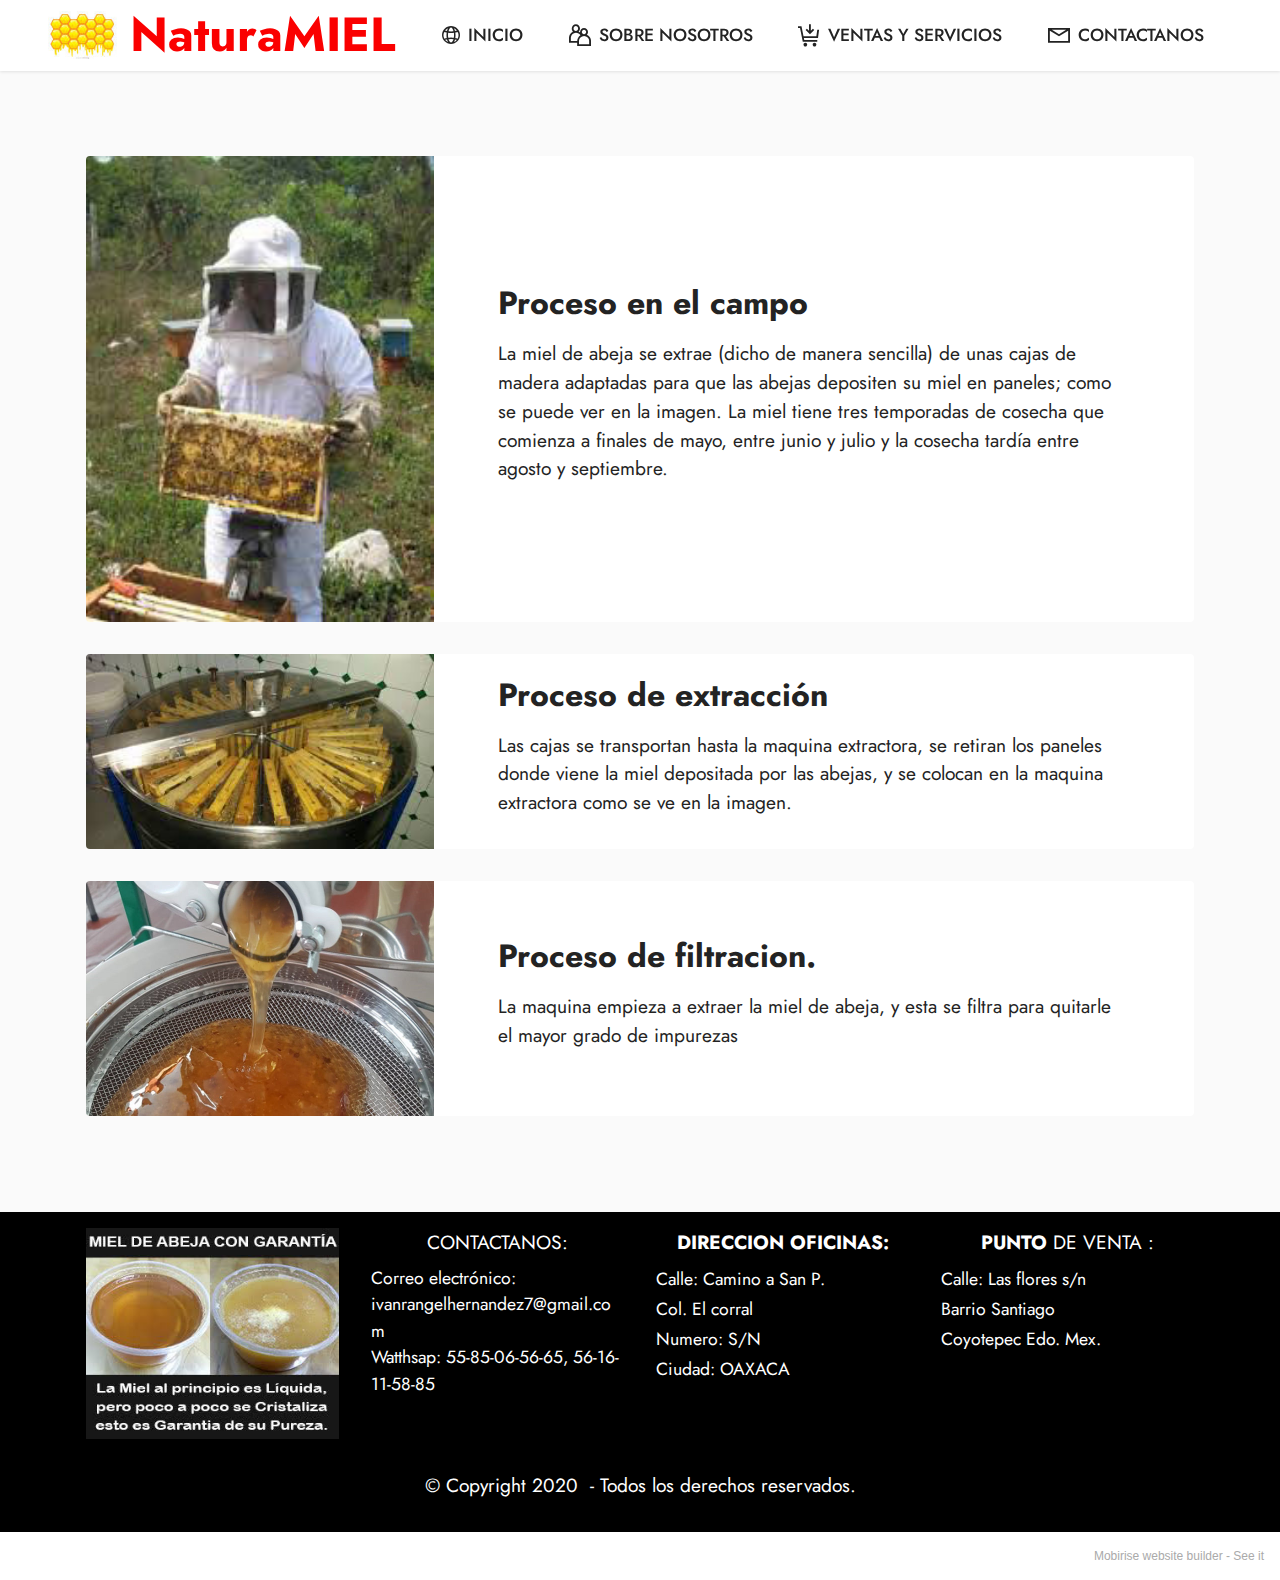
==== commit 4c4b987e: "Update page5.html" ====
--- a/page5.html
+++ b/page5.html
@@ -80,7 +80,7 @@
                             <div class="row">
                                 <div class="col-md">
                                     <h6 class="card-title mbr-fonts-style display-5"><strong>Proceso en el campo</strong></h6>
-                                    <p class="mbr-text mbr-fonts-style display-7">La miel de abeja se extrae (dicho de manera sencilla) de unas cajas de madera adaptadas para que las abejas depositen su miel en paneles; como se puede ver en la imagen. La miel tiene tres temporadas de cosecha que comienza a finales de mayo, entre jumio y julio y la cosecha tardia entre agosto y septiembre.</p>
+                                    <p class="mbr-text mbr-fonts-style display-7">La miel de abeja se extrae (dicho de manera sencilla) de unas cajas de madera adaptadas para que las abejas depositen su miel en paneles; como se puede ver en la imagen. La miel tiene tres temporadas de cosecha que comienza a finales de mayo, entre junio y julio y la cosecha tardía entre agosto y septiembre.</p>
                                 </div>
                                 
                                 <div></div>
@@ -180,4 +180,4 @@
   
   
 </body>
-</html>+</html>
